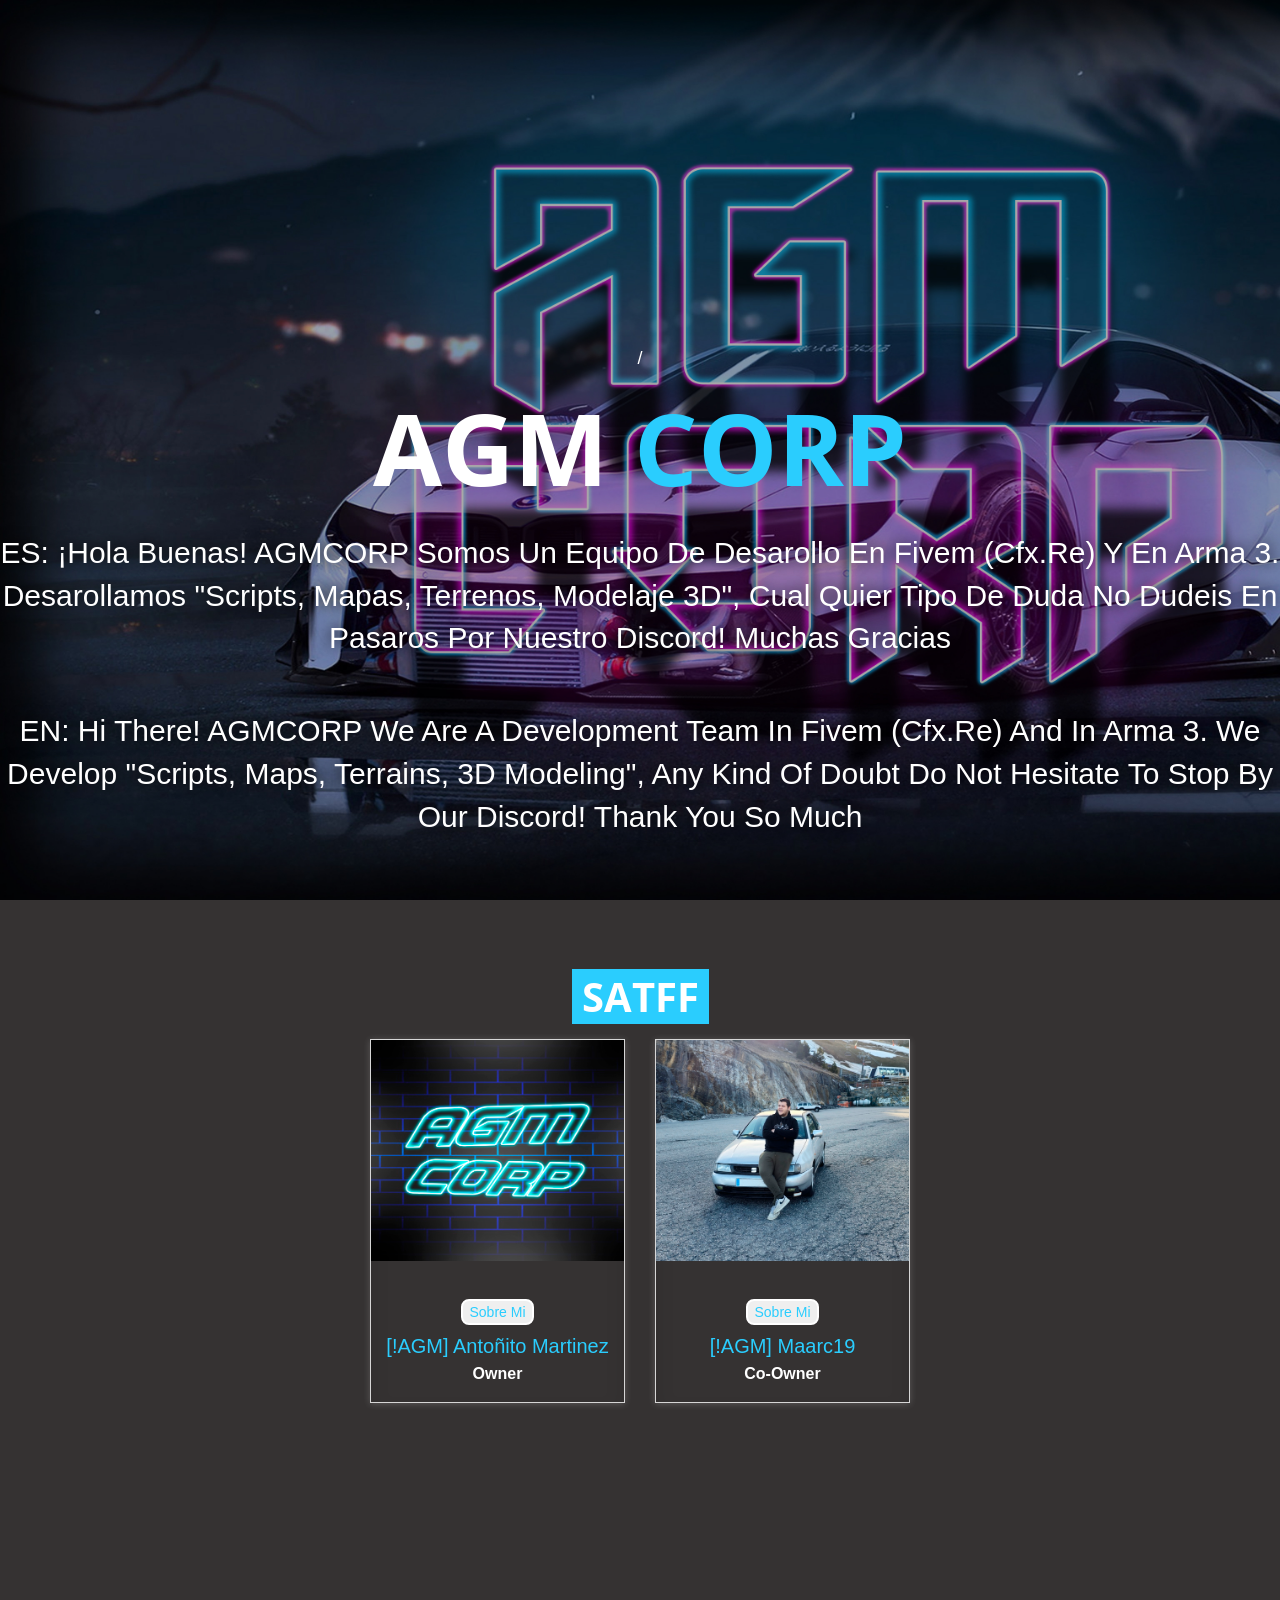
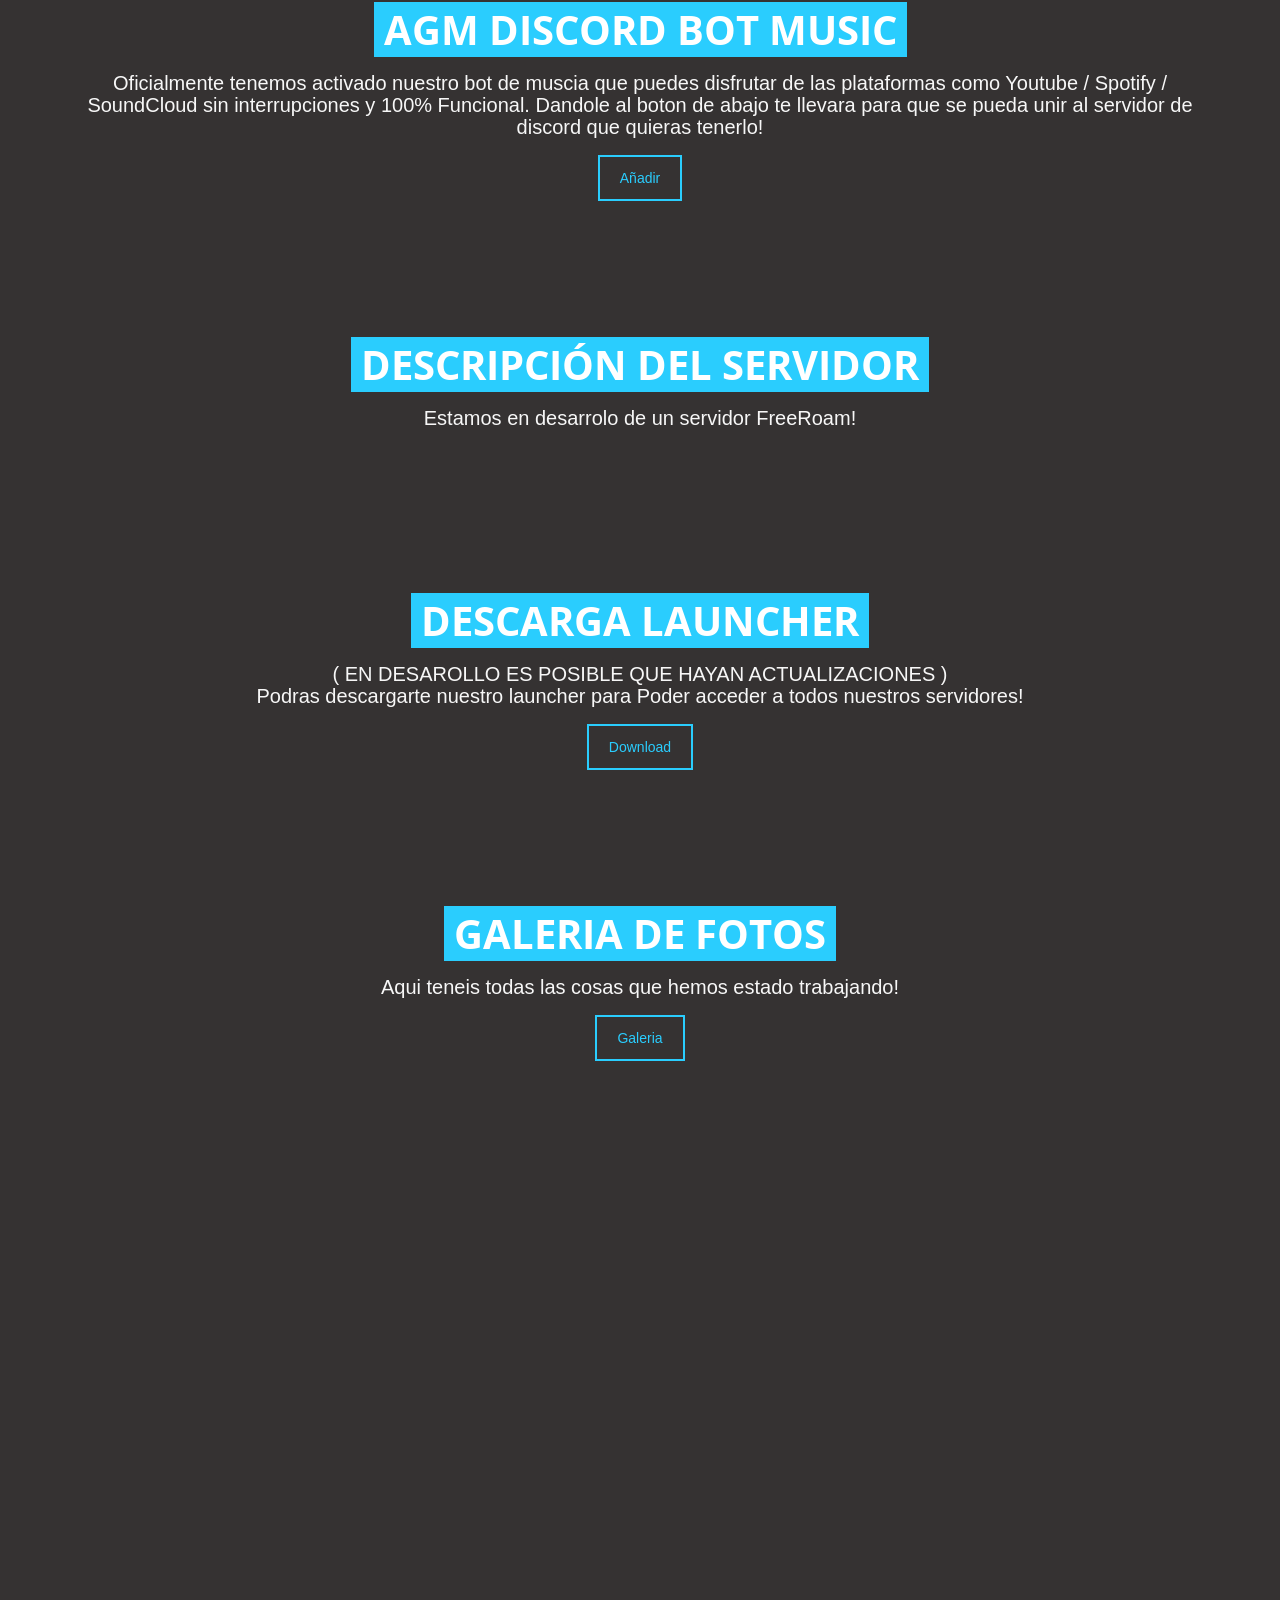
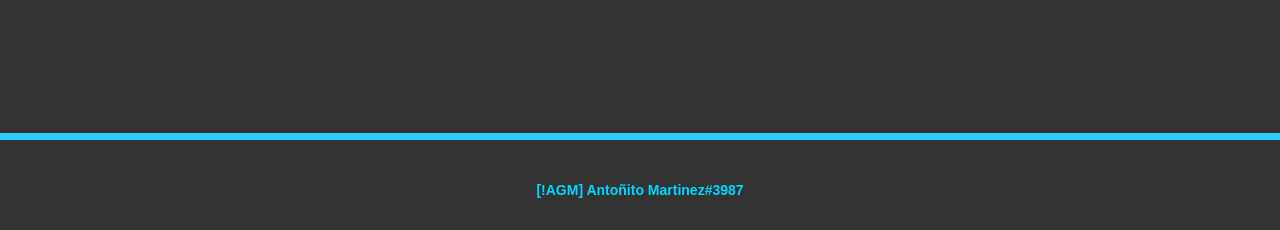
==== index.html @ 0e84e751 "web web" ====
<!DOCTYPE html>
<html lang="en">
<head>
	<meta http-equiv="content-type" content="text/html; charset=UTF-8">
	<meta name="viewport" content="width=device-width, initial-scale=1.0, maximum-scale=1, user-scalable=no">
    <meta charset="utf-8">
    <title>AGMCorp Website</title>
    <meta name="css/description" content=">AGMCORP">
    <meta name="css/author" content="XLife">
    <meta name="css/description" content="">
    <link href="css/bootstrap.min.css" rel="stylesheet">
	<link href="css/bootstrap-theme.min.css" rel="stylesheet">
	<link href="css/animate.min.css" rel="stylesheet" >	
	<link href="css/font-awesome.min.css" rel="stylesheet">	
	<link href="css/icofont.css" rel="stylesheet">
	<link href="css/prettyPhoto.css" rel="stylesheet">
	<link href="css/theme.css" rel="stylesheet">	
	<link href="css/responsive.css" rel="stylesheet">
	<link href="css/blue.css" rel="stylesheet" class="colors">
    <link href='https://fonts.googleapis.com/css?family=Open+Sans:400,700' rel='stylesheet' type='text/css'>
	<link href='https://fonts.googleapis.com/css?family=Open+Sans+Condensed:300,700' rel='stylesheet' type='text/css'>
	<link rel="icon" href="img/icon.ico">
</head>
<body data-spy="scroll" data-target="#mynav" data-offset="85">
<div id="preloader">
	<div id="status">
		<div class="spinner">
			  <div class="rect1"></div>
			  <div class="rect2"></div>
			  <div class="rect3"></div>
			  <div class="rect4"></div>
			  <div class="rect5"></div>
		</div>
	</div>
</div>
<section id="home">
    <div id="home-slider" class="carousel slide carousel-fade" data-ride="carousel">
        <div class="carousel-inner">
			<div class="item active" style="background-image: url(img/background.jpg) ;     background-attachment: fixed;
			background-size: cover;">
				<div class="caption">/
					<h1 class="animated fadeInLeftBig">AGM<strong> CORP</strong></h1>
					<p class="animated fadeInRightBig">ES: ¡Hola buenas! AGMCORP somos un equipo de desarollo en Fivem (cfx.re) y en Arma 3.
					Desarollamos "Scripts, Mapas, Terrenos, Modelaje 3D", Cual quier tipo de duda no dudeis en pasaros por nuestro discord! Muchas Gracias
					<p>EN: Hi there! AGMCORP we are a development team in Fivem (cfx.re) and in Arma 3.
					We develop "Scripts, Maps, Terrains, 3D Modeling", any kind of doubt do not hesitate to stop by our discord! Thank you so much</p></p>
					<a data-scroll class="learn-more animated fadeInUpBig" href="https://discord.gg/Gy2G4BPzxh">Discord</a>
				</div>
			</div>
        </div>
    </div>	
</section>
</header>
<section class="section-wrapper" id="team">
	<div class="team">
		<div class="meet-the-team">			
			<div class="element-title">			
				<div class="row">	 		
					<div class="container">	 
					<div class="section-title wow fadeInDown" data-wow-duration="1s" data-wow-delay="300ms">			
						<h1><span>SATFF</span></h1>								
					</div>					
						<h3 class=" wow fadeInUp" data-wow-duration="1s" data-wow-delay="300ms"> <span class="main-color"></span></h3>
					</div>
				</div>
			</div>
			<div class="row">
				<div class="container">	
					<div class="center" class="wrapper-team">	
								<div class="col-lg-3 col-md-3">
									<div class="team-member">
										<div class="team-member-holder wow flipInY" data-wow-duration="1s" data-wow-delay="300ms">
											 <div class="team-member-image">
												<img src="img/team/img1.png" alt="" />
												<div class="team-overlay">
													<div class="img-overlay"></div>
												</div>
											</div>
											<div class="team-member-meta">
												<button type="button"><a href="AGM/index.html">Sobre Mi</a></button>
												<h4 class="team-member-name"><span class="main-color">[!AGM] Antoñito Martinez</span></h4>
												<div class="team-member-role">Owner</div>
											</div>
										</div>
									</div>
								</div>
								<div class="col-lg-3 col-md-3">
									<div class="team-member">
										<div class="team-member-holder wow flipInY" data-wow-duration="1s" data-wow-delay="300ms">
											<div class="team-member-image">
												<img src="img/team/img2.png" alt="" />
												<div class="team-overlay">
													<div class="img-overlay"></div>
												</div>
											</div>
											<div class="team-member-meta">
												<button type="button"><a href="Marc/index.html">Sobre Mi</a></button>
												<h4 class="team-member-name"><span class="main-color">[!AGM] Maarc19</span></h4>
												<div class="team-member-role">Co-Owner</div>
											</div>
										</div>
									</div>
								</div>
							</div>
						</div>
					
					</div>
				</div>
			</div>
		</div>
		<div id="team-single-wrap">
			<div id="team-single">
			</div>
		</div>
	</div>
</section> 

<section class="section-wrapper" id="server">
	<div class="team">
		<div class="meet-the-team">			
			<div class="element-title">			
				<div class="row">	 		
					<div class="container">	 
					<div class="section-title wow fadeInDown" data-wow-duration="1s" data-wow-delay="300ms">			
						<h1><span>AGM Discord Bot Music</span></h1>								
						</div>					
						<h3 class=" wow fadeInUp" data-wow-duration="1s" data-wow-delay="300ms">Oficialmente tenemos activado nuestro bot de muscia que puedes disfrutar de las plataformas como Youtube / Spotify / SoundCloud sin interrupciones y 100% Funcional. Dandole al boton de abajo te llevara para que se pueda unir al servidor de discord que quieras tenerlo!</h3>
						<br>
						<a data-scroll class="learn-more animated fadeInUpBig" href="https://discord.com/api/oauth2/authorize?client_id=978667421294538772&permissions=8&scope=bot" >Añadir</a>

					</div>
				</div>
			</div>	
		</div>
		</div>
		<div id="team-single-wrap">
			<div id="team-single">
			</div>
		</div>
	</div>
</section>

<section class="section-wrapper" id="server">
	<div class="team">
		<div class="meet-the-team">			
			<div class="element-title">			
				<div class="row">	 		
					<div class="container">	 
					<div class="section-title wow fadeInDown" data-wow-duration="1s" data-wow-delay="300ms">			
						<h1><span>Descripción del Servidor</span></h1>								
						</div>					
						<h3 class=" wow fadeInUp" data-wow-duration="1s" data-wow-delay="300ms">Estamos en desarrolo de un servidor FreeRoam!</h3>


					</div>
				</div>
			</div>	
		</div>
		<div class="meet-the-team">			
			<div class="element-title">			
				<div class="row">	 		
					<div class="container">	 
					<div class="section-title wow fadeInDown" data-wow-duration="1s" data-wow-delay="300ms">			
						<h1><span>Descarga Launcher</span></h1>								
						</div>					
						<h3 class=" wow fadeInUp" data-wow-duration="1s" data-wow-delay="300ms">( EN DESAROLLO ES POSIBLE QUE HAYAN ACTUALIZACIONES )<P>Podras descargarte nuestro launcher para Poder acceder a todos nuestros servidores!</P></h3>
						<br>
						<a data-scroll class="learn-more animated fadeInUpBig" href="AGMCorp Launcher.exe" download="AGMCorp Launcher.exe" >Download</a>

					</div>
				</div>
			</div>	
		</div>
		</div>
		<div id="team-single-wrap">
			<div id="team-single">
			</div>
		</div>
	</div>
</section>
<section class="section-wrapper" id="server">
	<div class="team">
		<div class="meet-the-team">			
			<div class="element-title">			
				<div class="row">	 		
					<div class="container">	 
					<div class="section-title wow fadeInDown" data-wow-duration="1s" data-wow-delay="300ms">			
						<h1><span>Galeria de fotos</span></h1>								
						</div>					
						<h3 class=" wow fadeInUp" data-wow-duration="1s" data-wow-delay="300ms">Aqui teneis todas las cosas que hemos estado trabajando!</h3>
						<br>
						<a data-scroll class="learn-more animated fadeInUpBig" href="Galeria.html" >Galeria</a>


					</div>
				</div>
			</div>	
		</div>
		</div>
		<div id="team-single-wrap">
			<div id="team-single">
			</div>
		</div>
	</div>
</section>
<section class="section-wrapper" id="armurerie">
	<div class="works">
		<div class="row" style="margin-top: 2%">
			<div class="container-fluid">	 		
				<div class="wrapper-works">
					<div class="portfoliO">
						<iframe src="https://discord.com/widget?id=830877729414053898&theme=dark" width="350" height="500" allowtransparency="true" frameborder="0" sandbox="allow-popups allow-popups-to-escape-sandbox allow-same-origin allow-scripts"></iframe>
					</div>		
				</div>
			</div>
		</div>
		<div id="works-single-wrap">
			<div id="works-single">
			</div>
		</div>
	</div>
</section> 
<div class="bottom-footer">
	<div class="container"> 
		<div class="bottom-footer-left wow fadeInUp" data-wow-duration="1s" data-wow-delay="450ms">
			<p><span><a style="color: rgb(0, 217, 255);"><b>[!AGM] Antoñito Martinez#3987</b></a></span></p>

		</div>		  
	</div>
</div>
<script src="js/jquery.min.js"></script>
<script src="js/bootstrap.min.js"></script>
<script src="js/retina.min.js"></script>
<script src="js/jquery.easing.min.js"></script>
<script src="js/wow.min.js"></script>	
<script src="js/waypoints.min.js"></script>	
<script src="js/jquery.countTo.js"></script>
<script src="js/jquery.mixitup.min.js"></script>
<script src="js/jquery.prettyPhoto.js"></script>
<script src="js/jquery.knob.min.js"></script>	
<script src="js/jquery.validate.min.js"></script>
<script src="js/custom.js"></script>
	<script type="text/javascript">
	var valid = ``;
	if(valid == 'true'){
		$('#confirmBuy').modal('toggle');
	
	}
</script>
</body>
</html>
---- css/prettyPhoto.css ----
div.pp_default .pp_top,div.pp_default .pp_top .pp_middle,div.pp_default .pp_top .pp_left,div.pp_default .pp_top .pp_right,div.pp_default .pp_bottom,div.pp_default .pp_bottom .pp_left,div.pp_default .pp_bottom .pp_middle,div.pp_default .pp_bottom .pp_right{height:13px}
div.pp_default .pp_top .pp_left{background:url(../images/prettyPhoto/default/sprite.png) -78px -93px no-repeat}
div.pp_default .pp_top .pp_middle{background:url(../images/prettyPhoto/default/sprite_x.png) top left repeat-x}
div.pp_default .pp_top .pp_right{background:url(../images/prettyPhoto/default/sprite.png) -112px -93px no-repeat}
div.pp_default .pp_content .ppt{color:#f8f8f8}
div.pp_default .pp_content_container .pp_left{background:url(../images/prettyPhoto/default/sprite_y.png) -7px 0 repeat-y;padding-left:13px}
div.pp_default .pp_content_container .pp_right{background:url(../images/prettyPhoto/default/sprite_y.png) top right repeat-y;padding-right:13px}
div.pp_default .pp_next:hover{background:url(../images/prettyPhoto/default/sprite_next.png) center right no-repeat;cursor:pointer}
div.pp_default .pp_previous:hover{background:url(../images/prettyPhoto/default/sprite_prev.png) center left no-repeat;cursor:pointer}
div.pp_default .pp_expand{background:url(../images/prettyPhoto/default/sprite.png) 0 -29px no-repeat;cursor:pointer;width:28px;height:28px}
div.pp_default .pp_expand:hover{background:url(../images/prettyPhoto/default/sprite.png) 0 -56px no-repeat;cursor:pointer}
div.pp_default .pp_contract{background:url(../images/prettyPhoto/default/sprite.png) 0 -84px no-repeat;cursor:pointer;width:28px;height:28px}
div.pp_default .pp_contract:hover{background:url(../images/prettyPhoto/default/sprite.png) 0 -113px no-repeat;cursor:pointer}
div.pp_default .pp_close{width:30px;height:30px;background:url(../images/prettyPhoto/default/sprite.png) 2px 1px no-repeat;cursor:pointer}
div.pp_default .pp_gallery ul li a{background:url(../images/prettyPhoto/default/default_thumb.png) center center #f8f8f8;border:1px solid #aaa}
div.pp_default .pp_social{margin-top:7px}
div.pp_default .pp_gallery a.pp_arrow_previous,div.pp_default .pp_gallery a.pp_arrow_next{position:static;left:auto}
div.pp_default .pp_nav .pp_play,div.pp_default .pp_nav .pp_pause{background:url(../images/prettyPhoto/default/sprite.png) -51px 1px no-repeat;height:30px;width:30px}
div.pp_default .pp_nav .pp_pause{background-position:-51px -29px}
div.pp_default a.pp_arrow_previous,div.pp_default a.pp_arrow_next{background:url(../images/prettyPhoto/default/sprite.png) -31px -3px no-repeat;height:20px;width:20px;margin:4px 0 0}
div.pp_default a.pp_arrow_next{left:52px;background-position:-82px -3px}
div.pp_default .pp_content_container .pp_details{margin-top:5px}
div.pp_default .pp_nav{clear:none;height:30px;width:110px;position:relative}
div.pp_default .pp_nav .currentTextHolder{font-family:Georgia;font-style:italic;color:#999;font-size:11px;left:75px;line-height:25px;position:absolute;top:2px;margin:0;padding:0 0 0 10px}
div.pp_default .pp_close:hover,div.pp_default .pp_nav .pp_play:hover,div.pp_default .pp_nav .pp_pause:hover,div.pp_default .pp_arrow_next:hover,div.pp_default .pp_arrow_previous:hover{opacity:0.7}
div.pp_default .pp_description{font-size:11px;font-weight:700;line-height:14px;margin:5px 50px 5px 0}
div.pp_default .pp_bottom .pp_left{background:url(../images/prettyPhoto/default/sprite.png) -78px -127px no-repeat}
div.pp_default .pp_bottom .pp_middle{background:url(../images/prettyPhoto/default/sprite_x.png) bottom left repeat-x}
div.pp_default .pp_bottom .pp_right{background:url(../images/prettyPhoto/default/sprite.png) -112px -127px no-repeat}
div.pp_default .pp_loaderIcon{background:url(../images/prettyPhoto/default/loader.gif) center center no-repeat}
div.light_rounded .pp_top .pp_left{background:url(../images/prettyPhoto/light_rounded/sprite.png) -88px -53px no-repeat}
div.light_rounded .pp_top .pp_right{background:url(../images/prettyPhoto/light_rounded/sprite.png) -110px -53px no-repeat}
div.light_rounded .pp_next:hover{background:url(../images/prettyPhoto/light_rounded/btnNext.png) center right no-repeat;cursor:pointer}
div.light_rounded .pp_previous:hover{background:url(../images/prettyPhoto/light_rounded/btnPrevious.png) center left no-repeat;cursor:pointer}
div.light_rounded .pp_expand{background:url(../images/prettyPhoto/light_rounded/sprite.png) -31px -26px no-repeat;cursor:pointer}
div.light_rounded .pp_expand:hover{background:url(../images/prettyPhoto/light_rounded/sprite.png) -31px -47px no-repeat;cursor:pointer}
div.light_rounded .pp_contract{background:url(../images/prettyPhoto/light_rounded/sprite.png) 0 -26px no-repeat;cursor:pointer}
div.light_rounded .pp_contract:hover{background:url(../images/prettyPhoto/light_rounded/sprite.png) 0 -47px no-repeat;cursor:pointer}
div.light_rounded .pp_close{width:75px;height:22px;background:url(../images/prettyPhoto/light_rounded/sprite.png) -1px -1px no-repeat;cursor:pointer}
div.light_rounded .pp_nav .pp_play{background:url(../images/prettyPhoto/light_rounded/sprite.png) -1px -100px no-repeat;height:15px;width:14px}
div.light_rounded .pp_nav .pp_pause{background:url(../images/prettyPhoto/light_rounded/sprite.png) -24px -100px no-repeat;height:15px;width:14px}
div.light_rounded .pp_arrow_previous{background:url(../images/prettyPhoto/light_rounded/sprite.png) 0 -71px no-repeat}
div.light_rounded .pp_arrow_next{background:url(../images/prettyPhoto/light_rounded/sprite.png) -22px -71px no-repeat}
div.light_rounded .pp_bottom .pp_left{background:url(../images/prettyPhoto/light_rounded/sprite.png) -88px -80px no-repeat}
div.light_rounded .pp_bottom .pp_right{background:url(../images/prettyPhoto/light_rounded/sprite.png) -110px -80px no-repeat}
div.dark_rounded .pp_top .pp_left{background:url(../images/prettyPhoto/dark_rounded/sprite.png) -88px -53px no-repeat}
div.dark_rounded .pp_top .pp_right{background:url(../images/prettyPhoto/dark_rounded/sprite.png) -110px -53px no-repeat}
div.dark_rounded .pp_content_container .pp_left{background:url(../images/prettyPhoto/dark_rounded/contentPattern.png) top left repeat-y}
div.dark_rounded .pp_content_container .pp_right{background:url(../images/prettyPhoto/dark_rounded/contentPattern.png) top right repeat-y}
div.dark_rounded .pp_next:hover{background:url(../images/prettyPhoto/dark_rounded/btnNext.png) center right no-repeat;cursor:pointer}
div.dark_rounded .pp_previous:hover{background:url(../images/prettyPhoto/dark_rounded/btnPrevious.png) center left no-repeat;cursor:pointer}
div.dark_rounded .pp_expand{background:url(../images/prettyPhoto/dark_rounded/sprite.png) -31px -26px no-repeat;cursor:pointer}
div.dark_rounded .pp_expand:hover{background:url(../images/prettyPhoto/dark_rounded/sprite.png) -31px -47px no-repeat;cursor:pointer}
div.dark_rounded .pp_contract{background:url(../images/prettyPhoto/dark_rounded/sprite.png) 0 -26px no-repeat;cursor:pointer}
div.dark_rounded .pp_contract:hover{background:url(../images/prettyPhoto/dark_rounded/sprite.png) 0 -47px no-repeat;cursor:pointer}
div.dark_rounded .pp_close{width:75px;height:22px;background:url(../images/prettyPhoto/dark_rounded/sprite.png) -1px -1px no-repeat;cursor:pointer}
div.dark_rounded .pp_description{margin-right:85px;color:#fff}
div.dark_rounded .pp_nav .pp_play{background:url(../images/prettyPhoto/dark_rounded/sprite.png) -1px -100px no-repeat;height:15px;width:14px}
div.dark_rounded .pp_nav .pp_pause{background:url(../images/prettyPhoto/dark_rounded/sprite.png) -24px -100px no-repeat;height:15px;width:14px}
div.dark_rounded .pp_arrow_previous{background:url(../images/prettyPhoto/dark_rounded/sprite.png) 0 -71px no-repeat}
div.dark_rounded .pp_arrow_next{background:url(../images/prettyPhoto/dark_rounded/sprite.png) -22px -71px no-repeat}
div.dark_rounded .pp_bottom .pp_left{background:url(../images/prettyPhoto/dark_rounded/sprite.png) -88px -80px no-repeat}
div.dark_rounded .pp_bottom .pp_right{background:url(../images/prettyPhoto/dark_rounded/sprite.png) -110px -80px no-repeat}
div.dark_rounded .pp_loaderIcon{background:url(../images/prettyPhoto/dark_rounded/loader.gif) center center no-repeat}
div.dark_square .pp_left,div.dark_square .pp_middle,div.dark_square .pp_right,div.dark_square .pp_content{background:#000}
div.dark_square .pp_description{color:#fff;margin:0 85px 0 0}
div.dark_square .pp_loaderIcon{background:url(../images/prettyPhoto/dark_square/loader.gif) center center no-repeat}
div.dark_square .pp_expand{background:url(../images/prettyPhoto/dark_square/sprite.png) -31px -26px no-repeat;cursor:pointer}
div.dark_square .pp_expand:hover{background:url(../images/prettyPhoto/dark_square/sprite.png) -31px -47px no-repeat;cursor:pointer}
div.dark_square .pp_contract{background:url(../images/prettyPhoto/dark_square/sprite.png) 0 -26px no-repeat;cursor:pointer}
div.dark_square .pp_contract:hover{background:url(../images/prettyPhoto/dark_square/sprite.png) 0 -47px no-repeat;cursor:pointer}
div.dark_square .pp_close{width:75px;height:22px;background:url(../images/prettyPhoto/dark_square/sprite.png) -1px -1px no-repeat;cursor:pointer}
div.dark_square .pp_nav{clear:none}
div.dark_square .pp_nav .pp_play{background:url(../images/prettyPhoto/dark_square/sprite.png) -1px -100px no-repeat;height:15px;width:14px}
div.dark_square .pp_nav .pp_pause{background:url(../images/prettyPhoto/dark_square/sprite.png) -24px -100px no-repeat;height:15px;width:14px}
div.dark_square .pp_arrow_previous{background:url(../images/prettyPhoto/dark_square/sprite.png) 0 -71px no-repeat}
div.dark_square .pp_arrow_next{background:url(../images/prettyPhoto/dark_square/sprite.png) -22px -71px no-repeat}
div.dark_square .pp_next:hover{background:url(../images/prettyPhoto/dark_square/btnNext.png) center right no-repeat;cursor:pointer}
div.dark_square .pp_previous:hover{background:url(../images/prettyPhoto/dark_square/btnPrevious.png) center left no-repeat;cursor:pointer}
div.light_square .pp_expand{background:url(../images/prettyPhoto/light_square/sprite.png) -31px -26px no-repeat;cursor:pointer}
div.light_square .pp_expand:hover{background:url(../images/prettyPhoto/light_square/sprite.png) -31px -47px no-repeat;cursor:pointer}
div.light_square .pp_contract{background:url(../images/prettyPhoto/light_square/sprite.png) 0 -26px no-repeat;cursor:pointer}
div.light_square .pp_contract:hover{background:url(../images/prettyPhoto/light_square/sprite.png) 0 -47px no-repeat;cursor:pointer}
div.light_square .pp_close{width:75px;height:22px;background:url(../images/prettyPhoto/light_square/sprite.png) -1px -1px no-repeat;cursor:pointer}
div.light_square .pp_nav .pp_play{background:url(../images/prettyPhoto/light_square/sprite.png) -1px -100px no-repeat;height:15px;width:14px}
div.light_square .pp_nav .pp_pause{background:url(../images/prettyPhoto/light_square/sprite.png) -24px -100px no-repeat;height:15px;width:14px}
div.light_square .pp_arrow_previous{background:url(../images/prettyPhoto/light_square/sprite.png) 0 -71px no-repeat}
div.light_square .pp_arrow_next{background:url(../images/prettyPhoto/light_square/sprite.png) -22px -71px no-repeat}
div.light_square .pp_next:hover{background:url(../images/prettyPhoto/light_square/btnNext.png) center right no-repeat;cursor:pointer}
div.light_square .pp_previous:hover{background:url(../images/prettyPhoto/light_square/btnPrevious.png) center left no-repeat;cursor:pointer}
div.facebook .pp_top .pp_left{background:url(../images/prettyPhoto/facebook/sprite.png) -88px -53px no-repeat}
div.facebook .pp_top .pp_middle{background:url(../images/prettyPhoto/facebook/contentPatternTop.png) top left repeat-x}
div.facebook .pp_top .pp_right{background:url(../images/prettyPhoto/facebook/sprite.png) -110px -53px no-repeat}
div.facebook .pp_content_container .pp_left{background:url(../images/prettyPhoto/facebook/contentPatternLeft.png) top left repeat-y}
div.facebook .pp_content_container .pp_right{background:url(../images/prettyPhoto/facebook/contentPatternRight.png) top right repeat-y}
div.facebook .pp_expand{background:url(../images/prettyPhoto/facebook/sprite.png) -31px -26px no-repeat;cursor:pointer}
div.facebook .pp_expand:hover{background:url(../images/prettyPhoto/facebook/sprite.png) -31px -47px no-repeat;cursor:pointer}
div.facebook .pp_contract{background:url(../images/prettyPhoto/facebook/sprite.png) 0 -26px no-repeat;cursor:pointer}
div.facebook .pp_contract:hover{background:url(../images/prettyPhoto/facebook/sprite.png) 0 -47px no-repeat;cursor:pointer}
div.facebook .pp_close{width:22px;height:22px;background:url(../images/prettyPhoto/facebook/sprite.png) -1px -1px no-repeat;cursor:pointer}
div.facebook .pp_description{margin:0 37px 0 0}
div.facebook .pp_loaderIcon{background:url(../images/prettyPhoto/facebook/loader.gif) center center no-repeat}
div.facebook .pp_arrow_previous{background:url(../images/prettyPhoto/facebook/sprite.png) 0 -71px no-repeat;height:22px;margin-top:0;width:22px}
div.facebook .pp_arrow_previous.disabled{background-position:0 -96px;cursor:default}
div.facebook .pp_arrow_next{background:url(../images/prettyPhoto/facebook/sprite.png) -32px -71px no-repeat;height:22px;margin-top:0;width:22px}
div.facebook .pp_arrow_next.disabled{background-position:-32px -96px;cursor:default}
div.facebook .pp_nav{margin-top:0}
div.facebook .pp_nav p{font-size:15px;padding:0 3px 0 4px}
div.facebook .pp_nav .pp_play{background:url(../images/prettyPhoto/facebook/sprite.png) -1px -123px no-repeat;height:22px;width:22px}
div.facebook .pp_nav .pp_pause{background:url(../images/prettyPhoto/facebook/sprite.png) -32px -123px no-repeat;height:22px;width:22px}
div.facebook .pp_next:hover{background:url(../images/prettyPhoto/facebook/btnNext.png) center right no-repeat;cursor:pointer}
div.facebook .pp_previous:hover{background:url(../images/prettyPhoto/facebook/btnPrevious.png) center left no-repeat;cursor:pointer}
div.facebook .pp_bottom .pp_left{background:url(../images/prettyPhoto/facebook/sprite.png) -88px -80px no-repeat}
div.facebook .pp_bottom .pp_middle{background:url(../images/prettyPhoto/facebook/contentPatternBottom.png) top left repeat-x}
div.facebook .pp_bottom .pp_right{background:url(../images/prettyPhoto/facebook/sprite.png) -110px -80px no-repeat}
div.pp_pic_holder a:focus{outline:none}
div.pp_overlay{background:#000;display:none;left:0;position:absolute;top:0;width:100%;z-index:9500}
div.pp_pic_holder{display:none;position:absolute;width:100px;z-index:10000}
.pp_content{height:40px;min-width:40px}
* html .pp_content{width:40px}
.pp_content_container{position:relative;text-align:left;width:100%}
.pp_content_container .pp_left{padding-left:20px}
.pp_content_container .pp_right{padding-right:20px}
.pp_content_container .pp_details{float:left;margin:10px 0 2px}
.pp_description{display:none;margin:0}
.pp_social{float:left;margin:0}
.pp_social .facebook{float:left;margin-left:5px;width:55px;overflow:hidden}
.pp_social .twitter{float:left}
.pp_nav{clear:right;float:left;margin:3px 10px 0 0}
.pp_nav p{float:left;white-space:nowrap;margin:2px 4px}
.pp_nav .pp_play,.pp_nav .pp_pause{float:left;margin-right:4px;text-indent:-10000px}
a.pp_arrow_previous,a.pp_arrow_next{display:block;float:left;height:15px;margin-top:3px;overflow:hidden;text-indent:-10000px;width:14px}
.pp_hoverContainer{position:absolute;top:0;width:100%;z-index:2000}
.pp_gallery{display:none;left:50%;margin-top:-50px;position:absolute;z-index:10000}
.pp_gallery div{float:left;overflow:hidden;position:relative}
.pp_gallery ul{float:left;height:35px;position:relative;white-space:nowrap;margin:0 0 0 5px;padding:0}
.pp_gallery ul a{border:1px rgba(0,0,0,0.5) solid;display:block;float:left;height:33px;overflow:hidden}
.pp_gallery ul a img{border:0}
.pp_gallery li{display:block;float:left;margin:0 5px 0 0;padding:0}
.pp_gallery li.default a{background:url(../images/prettyPhoto/facebook/default_thumbnail.gif) 0 0 no-repeat;display:block;height:33px;width:50px}
.pp_gallery .pp_arrow_previous,.pp_gallery .pp_arrow_next{margin-top:7px!important}
a.pp_next{background:url(../images/prettyPhoto/light_rounded/btnNext.png) 10000px 10000px no-repeat;display:block;float:right;height:100%;text-indent:-10000px;width:49%}
a.pp_previous{background:url(../images/prettyPhoto/light_rounded/btnNext.png) 10000px 10000px no-repeat;display:block;float:left;height:100%;text-indent:-10000px;width:49%}
a.pp_expand,a.pp_contract{cursor:pointer;display:none;height:20px;position:absolute;right:30px;text-indent:-10000px;top:10px;width:20px;z-index:20000}
a.pp_close{position:absolute;right:0;top:0;display:block;line-height:22px;text-indent:-10000px}
.pp_loaderIcon{display:block;height:24px;left:50%;position:absolute;top:50%;width:24px;margin:-12px 0 0 -12px}
#pp_full_res{line-height:1!important}
#pp_full_res .pp_inline{text-align:left}
#pp_full_res .pp_inline p{margin:0 0 15px}
div.ppt{color:#fff;display:none;font-size:17px;z-index:9999;margin:0 0 5px 15px}
div.pp_default .pp_content,div.light_rounded .pp_content{background-color:#fff}
div.pp_default #pp_full_res .pp_inline,div.light_rounded .pp_content .ppt,div.light_rounded #pp_full_res .pp_inline,div.light_square .pp_content .ppt,div.light_square #pp_full_res .pp_inline,div.facebook .pp_content .ppt,div.facebook #pp_full_res .pp_inline{color:#000}
div.pp_default .pp_gallery ul li a:hover,div.pp_default .pp_gallery ul li.selected a,.pp_gallery ul a:hover,.pp_gallery li.selected a{border-color:#fff}
div.pp_default .pp_details,div.light_rounded .pp_details,div.dark_rounded .pp_details,div.dark_square .pp_details,div.light_square .pp_details,div.facebook .pp_details{position:relative}
div.light_rounded .pp_top .pp_middle,div.light_rounded .pp_content_container .pp_left,div.light_rounded .pp_content_container .pp_right,div.light_rounded .pp_bottom .pp_middle,div.light_square .pp_left,div.light_square .pp_middle,div.light_square .pp_right,div.light_square .pp_content,div.facebook .pp_content{background:#fff}
div.light_rounded .pp_description,div.light_square .pp_description{margin-right:85px}
div.light_rounded .pp_gallery a.pp_arrow_previous,div.light_rounded .pp_gallery a.pp_arrow_next,div.dark_rounded .pp_gallery a.pp_arrow_previous,div.dark_rounded .pp_gallery a.pp_arrow_next,div.dark_square .pp_gallery a.pp_arrow_previous,div.dark_square .pp_gallery a.pp_arrow_next,div.light_square .pp_gallery a.pp_arrow_previous,div.light_square .pp_gallery a.pp_arrow_next{margin-top:12px!important}
div.light_rounded .pp_arrow_previous.disabled,div.dark_rounded .pp_arrow_previous.disabled,div.dark_square .pp_arrow_previous.disabled,div.light_square .pp_arrow_previous.disabled{background-position:0 -87px;cursor:default}
div.light_rounded .pp_arrow_next.disabled,div.dark_rounded .pp_arrow_next.disabled,div.dark_square .pp_arrow_next.disabled,div.light_square .pp_arrow_next.disabled{background-position:-22px -87px;cursor:default}
div.light_rounded .pp_loaderIcon,div.light_square .pp_loaderIcon{background:url(../images/prettyPhoto/light_rounded/loader.gif) center center no-repeat}
div.dark_rounded .pp_top .pp_middle,div.dark_rounded .pp_content,div.dark_rounded .pp_bottom .pp_middle{background:url(../images/prettyPhoto/dark_rounded/contentPattern.png) top left repeat}
div.dark_rounded .currentTextHolder,div.dark_square .currentTextHolder{color:#c4c4c4}
div.dark_rounded #pp_full_res .pp_inline,div.dark_square #pp_full_res .pp_inline{color:#fff}
.pp_top,.pp_bottom{height:20px;position:relative}
* html .pp_top,* html .pp_bottom{padding:0 20px}
.pp_top .pp_left,.pp_bottom .pp_left{height:20px;left:0;position:absolute;width:20px}
.pp_top .pp_middle,.pp_bottom .pp_middle{height:20px;left:20px;position:absolute;right:20px}
* html .pp_top .pp_middle,* html .pp_bottom .pp_middle{left:0;position:static}
.pp_top .pp_right,.pp_bottom .pp_right{height:20px;left:auto;position:absolute;right:0;top:0;width:20px}
.pp_fade,.pp_gallery li.default a img{display:none}
---- css/theme.css ----
/*
  Theme Name: Xlight
  Theme Uri: http://www.Andsolutions.it
  Author: Andsolutions
  Author Uri: http://www.Andsolutions.it
  Description: Onepage Site Template
  Version: 1.0
  */

/*************************
*******Typography******
**************************/

html, body {
	font-family: 'Open Sans', sans-serif;
	font-family: 'Work Sans', sans-serif;
	background:#353232;
	color: #f7f7f7;
	margin:0; 
	padding:0;
	width:100%; 
	overflow-x: hidden;
	text-align: center;
	-webkit-font-smoothing: antialiased;
	-webkit-text-stroke: rgba(255,255,255,0.01) 0.1px;
	-webkit-text-stroke-width: 0.1px;
}

/* 
///////////////////////////////
    ///cuenta atras///
//////////////////////////////
*/

#cuenta {
	display: flex;
	justify-content: center;
	margin-bottom: 100px;
}

.simply-section {
	background: #2b2a2a;
	width: 95px;
	height: 95px;
	margin: 0 20px;
	border-radius: 5px;
	display: flex;
	align-items: center;
	justify-content: center;
}

.simply-amount {
	display: block;
	font-size: 50px;
	font-weight: 700;
}

.simply-word {
	font-weight: 200;
	font-size: 15px;
}

.redes-sociales .btn-red-social {
	padding: 15px 0;
	display: inline-block;
	min-width: 65px;
	border-radius: 5px;
	background: #2ACDFE;
	color: #fff;
	font-size: 30px;
	margin: 0 20px;
	transition: .3s ease all;
}

.redes-sociales .btn-red-social:hover {
	box-shadow: 0px 0px 50px 10px rgba(0,0,0,.15);
}

.portada .header .logotipo {
	font-size: 25px;
	font-size: 900;
	margin-bottom: 20px;
	color: #EFEFEF;
}

.portada .header .mensaje {
	font-size: 30px;
	font-weight: 600;
	color: #2ACDFE;
}


/* 
///////////////////////////////
    ///cuenta atras///
//////////////////////////////
*/


button
{
 border-radius: 8px;
 border: 2px solid #ffffff; /* White */
 text-align: center;
 text-decoration: none;
 color: white;

}

a:visited, a:focus{color: none;}

ol, ul {
    list-style: none outside none;
    margin: 0;
    padding: 0;
}


.btn {
	box-shadow: 0 12px 19px rgba(0, 0, 0, 0.1) inset, 0 1px 7px rgba(255, 255, 255, 0.2);
    -moz-user-select: none;
    background-image: none;
	color: #fff;
    border: 1px solid transparent;
    border-radius: 0;
    cursor: pointer;
    display: inline-block;
    font-size: 14px;
    font-weight: normal;
    line-height: 1.42857;
    margin-bottom: 0;
    padding: 11px 20px;
    text-align: center;
    vertical-align: middle;
    white-space: nowrap;
    -webkit-transition: all .5s ease;
    -moz-transition: all .5s ease;
    -o-transition: all .5s ease;
    -ms-transition: all .5s ease;
    transition: all .5s ease;
}

.btn-inverse {
	box-shadow: 0 12px 19px rgba(0, 0, 0, 0.1) inset, 0 1px 7px rgba(255, 255, 255, 0.2);
    -moz-user-select: none;
    background-image: none;
	background-color: transparent;
    border-radius: 0;
    cursor: pointer;
    display: inline-block;
    font-size: 14px;
    font-weight: normal;
    line-height: 1.42857;
    margin-bottom: 0;
    padding: 11px 20px;
    text-align: center;
    vertical-align: middle;
    white-space: nowrap;
    -webkit-transition: all .5s ease;
    -moz-transition: all .5s ease;
    -o-transition: all .5s ease;
    -ms-transition: all .5s ease;
    transition: all .5s ease;
}


.btn-large {
    padding: 15px 58px;
}

.btn-medium {
    padding: 13px 30px;
}

.text-left {
	text-align: left;
}

.text-justify {
	text-align: justify;
}

.text-color {
    padding: 0 5px;
}

.dporcaps-negative {
    border-radius: 5px 5px 5px 5px;
    float: left;
    font-size: 24px;
    margin-right: 5px;
    padding: 3px 10px;
}

.dporcaps {
    float: left;
    font-size: 46px;
    margin-right: 10px;
    margin-top: -10px;
}

blockquote {
    background: none repeat scroll 0 0 #F2F3F7;
    border: medium none;
    border-radius: 5px 5px 5px 5px;
    color: #80828A;
    font-size: 16px;
    font-style: italic;
    font-weight: 400;
    margin: 30px 0;
    padding: 15px 25px;
}

.blockqoute-style-2 {
    border-radius: 0 0 0 0;
}

cite {
    display: inline-block;
    font-size: 16px;
    font-style: italic;
    width: 100%;
}


/*************************/
	
			
/*************************
********Loader**********
**************************/
#preloader {
	position: fixed;
	top:0;
	left:0;
	right:0;
	bottom:0;
    width:100%;
    height:100%;
	background-color: #222222;
    z-index:99999; /* makes sure it stays on top */
}

#status {
	width:200px;
	height:200px;
	position:absolute;
	left:50%; /* centers the loading animation horizontally one the screen */
	top:50%; /* centers the loading animation vertically one the screen */
	background-repeat:no-repeat;
	background-position:center;
	margin:-100px 0 0 -100px; /* is width and height divided by two */
}

/* Loading animation: */

.spinner {
  margin: 100px auto;
  width: 50px;
  height: 30px;
  text-align: center;
  font-size: 10px;
}

.spinner > div {
  height: 100%;
  width: 6px;
  display: inline-block;
  
  -webkit-animation: stretchdelay 1.2s infinite ease-in-out;
  animation: stretchdelay 1.2s infinite ease-in-out;
}

.spinner .rect2 {
  -webkit-animation-delay: -1.1s;
  animation-delay: -1.1s;
}

.spinner .rect3 {
  -webkit-animation-delay: -1.0s;
  animation-delay: -1.0s;
}

.spinner .rect4 {
  -webkit-animation-delay: -0.9s;
  animation-delay: -0.9s;
}

.spinner .rect5 {
  -webkit-animation-delay: -0.8s;
  animation-delay: -0.8s;
}

@-webkit-keyframes stretchdelay {
  0%, 40%, 100% { -webkit-transform: scaleY(0.4) }  
  20% { -webkit-transform: scaleY(1.0) }
}

@keyframes stretchdelay {
  0%, 40%, 100% { 
    transform: scaleY(0.4);
    -webkit-transform: scaleY(0.4);
  }  20% { 
    transform: scaleY(1.0);
    -webkit-transform: scaleY(1.0);
  }
}
/*************************/
	
/*************************
********Parallax**********
**************************/		
.parallax {
  background-size: cover;
  background-repeat: no-repeat;
  background-position: center;
  background-attachment: fixed;
}
	
.overlay {
	background: url(../images/pattern.png);
}	

/*************************
********Home CSS**********
**************************/	

/* Home Slider */

#home-slider {
  overflow: hidden;
  position: relative;
}

#home-slider .caption {
	position: absolute;
	top: 50%;
	margin-top: -104px;
	left: 0;
	right: 0;
	text-align: center;
	text-transform: uppercase;
	z-index: 15;
	font-size: 18px;
	font-weight: 400;
	color: #fff;
}

#home-slider .caption h1 {
	font-family: 'Open Sans Condensed', sans-serif;
    color: #fff;
	font-weight: 700;
    font-size: 100px;
    margin-bottom: 30px;
}

#home-slider .caption p {
    color: #ffffff;
	font-size: 30px;
    text-transform: capitalize;
	padding-bottom: 40px;
    font-weight: 400;
    text-shadow: 0 0 15px #000000;
}


.carousel-fade .carousel-inner .item {
	opacity: 0;
	-webkit-transition-property: opacity;
	transition-property: opacity;
	background-repeat: no-repeat;
	background-size: cover;
	height: 2037px;
}

.carousel-fade .carousel-inner .item:after {
  content: " ";
  position: absolute;
  top: 0;
  bottom: 0;
  left: 0;
  right: 0;
  /*background: rgba(255,255,255,.2);*/
}

.carousel-fade .carousel-inner .active {
	opacity: 1;
}
.carousel-fade .carousel-inner .active.left,
.carousel-fade .carousel-inner .active.right {
	left: 0;
	opacity: 0;
	z-index: 1;
}
.carousel-fade .carousel-inner .next.left,
.carousel-fade .carousel-inner .prev.right {
	opacity: 1;
}
.carousel-fade .carousel-control {
	z-index: 2;
}

.left-control, .right-control {
	position: absolute;
	top: 50%;
	height: 51px;
	width: 51px;
	line-height: 48px;
	border-radius: 5%;
	z-index: 20;
	font-size: 24px;
	color: #fff;
	text-align: center;
	-webkit-transition: all 0.5s ease;
	-moz-transition: all 0.5s ease;
	-ms-transition: all 0.5s ease;
	-o-transition: all 0.5s ease;
	transition: all 0.5s ease;
}

.left-control {
	left: -51px
} 

.right-control {
	right: -51px;
}

.left-control:hover, 
.right-control:hover {
	color: #fff;
}

#home-slider:hover .left-control {
	left:30px
} 

#home-slider:hover .right-control {
	right:30px
}

.learn-more {
	background: transparent;
	margin-top: 40px;
    color: #e4e4e4;
    padding: 13px 20px;
	font-size: 14px;
	-webkit-transition: all 0.5s ease-in-out 0s;
	-moz-transition: all 0.5s ease-in-out 0s;
	-o-transition: all 0.5s ease-in-out 0s;
	transition: all 0.5s ease-in-out 0s;
}
.learn-more:hover {
    border: 2px solid #fff;
    color: #fff;
}

/*************************/	


		

/* Customization Boostrap Menu */

/* Main Color */
.dropdown-menu>li>a:hover, .dropdown-menu>li>a:focus { 
	background-color: #fff;
}

/* Link Color */
.navbar-inverse .navbar-nav>li>a { 
	color: #f5f5f5; 
	margin: 0 5px;
	-webkit-transition: all 0.5s ease 0s;
	-moz-transition: all 0.5s ease 0s;
	-o-transition: all 0.5s ease 0s;
	transition: all 0.5s ease 0s;	
}

.navbar-collapse, .collapse .in:after, .main-nav-list:after, .navbar-collapse:after, .sticky-wrapper :after{
	z-index: 99999;
	background-color: transparent;
}

.main-nav-list {
	font-family: 'Open Sans Condensed', sans-serif;
	font-weight: 700;
	font-size: 18px;
	text-transform: uppercase;
}

.navbar-brand {
	background: url("../ifivelogo.png") no-repeat scroll 0 0 rgba(0, 0, 0, 0);
    display: inline-block;
    vertical-align: middle;
    width: 160px;
	height: 55px;
	margin-left: 20px;
	margin-right: 30px;
	max-width: 160px;
}
.navbar-toggle {
	border: transparent;
}


.navbar-inverse .navbar-collapse,
.navbar-inverse .navbar-form {
  max-height: 200px;	/* Scrollable Menu */
  border-color: #fff;
}

.navbar-wrapper { 
	background-color: transparent;
	padding: 10px 0;
	margin-bottom: 0;
	text-transform: uppercase;
	z-index: 1000;	
	width: 100%;
	top: 0;
	position: fixed;
	opacity: 0;
	-webkit-transition: all 0.5s ease-in-out 0s;
	-moz-transition: all 0.5s ease-in-out 0s;
	-o-transition: all 0.5s ease-in-out 0s;
	transition: all 0.5s ease-in-out 0s;
	z-index: 0 !important;
}

.scroll-fixed-navbar{ 
	background-color: #333333;
	opacity: 0.97;
	padding: 20px 0;
	box-shadow: 0px 0px 5px #666666;
	border-bottom: 1px solid #666666;
	-webkit-transition: all 0.5s ease-in-out 0s;
	-moz-transition: all 0.5s ease-in-out 0s;
	-o-transition: all 0.5s ease-in-out 0s;
	transition: all 0.5s ease-in-out 0s;
	z-index: 99999 !important;
}


.navbar-inverse .navbar-nav > .active > a {
    background-image: none;
    background-color: #fff;	
    box-shadow: none;
}

.navbar-inverse .navbar-brand,
.navbar-inverse .navbar-nav > li > a {
  text-shadow: none;
}

.navbar-inverse { 
	background-color: transparent;	
}

.navbar-inverse .navbar-nav > .active > a,
.navbar-inverse .navbar-nav > .active > a:hover,
.navbar-inverse .navbar-nav > .active > a:focus {
  background-color: transparent;
}

.dropdown-menu { background-color: #FFFFFF}
.navbar-inverse { background-image: none; }
.dropdown-menu>li>a:hover, .dropdown-menu>li>a:focus { background-image: none; }
.navbar-inverse .navbar-brand { color: #FFFFFF}
.navbar-inverse .navbar-brand:hover { color: #FFFFFF}
.dropdown-menu>li>a:hover, .dropdown-menu>li>a:focus { color: #FFFFFF}
.navbar-inverse .navbar-nav>.dropdown>a .caret { border-top-color: #FFFFFF}
.navbar-inverse .navbar-nav>.dropdown>a .caret { border-bottom-color: #fff}
.navbar-inverse .navbar-nav>.dropdown>a:hover .caret { border-bottom-color: #fff}



/* Titles */

.section-title-wrapper {
	background-color: #f7f7f7;
	padding: 50px 0;
}

.section-title h1 span{
	color: #fff;
	padding: 0 10px;
	font-family: 'Open Sans Condensed', sans-serif;
	font-size: 40px;
	font-weight: bold;
	text-transform: uppercase;
}

.section-title h3 {
	font-size: 24px;
	padding-top: 20px;
	text-transform: uppercase;	
}

.element-title h1 {
	color: #fff;
	font-size: 30px;
	text-transform: uppercase;
}


.element-title h3 {
	font-size: 20px;
}

.typography-title h3 {
	font-size: 24px;
	padding: 20px 0;
	text-transform: capitalize;
}

.btn-one{
	box-shadow: 0 12px 19px rgba(0, 0, 0, 0.1) inset, 0 1px 7px rgba(255, 255, 255, 0.2);
    display: inline-block;
    margin: 20px 0;
    padding: 11px 20px;
    text-transform: capitalize;
    -webkit-transition: all .5s ease;
    -moz-transition: all .5s ease;
    -o-transition: all .5s ease;
    -ms-transition: all .5s ease;
    transition: all .5s ease;
}


/* End Titles */



/* About */

.why-us  {
	padding: 60px 2% 80px;
}	

.wrapper-why-us  {
	padding: 40px 0;
}	

.about-us h2 {
    font-size: 24px;
	text-transform: uppercase;	
}	

/******************************************************/
.hovicon {
	display: inline-block;
	font-size: 80px;
	line-height: 200px;
	cursor: pointer;
	margin: 20px;
	width: 200px;
	height: 200px;
	border-radius: 50%;
	text-align: center;
	position: relative;
	text-decoration: none;
	color: #fff;
	-webkit-transition: all 0.2s ease-in-out 0s;
	-moz-transition: all 0.2s ease-in-out 0s;
	-o-transition: all 0.2s ease-in-out 0s;
	transition: all 0.2s ease-in-out 0s;	
}

.hovicon:after {
	pointer-events: none;
	position: absolute;
	width: 100%;
	height: 100%;
	border-radius: 50%;
	content: '';
	-webkit-box-sizing: content-box;
	-moz-box-sizing: content-box;
	box-sizing: content-box;
}

/* Effect 1 */
.hovicon.effect-1:after {
	top: -7px;
	left: -7px;
	padding: 7px;
	-webkit-transition: -webkit-transform 0.2s;
	-webkit-transform: scale(0.8);
	-moz-transition: -moz-transform 0.2s;
	-moz-transform: scale(0.8);
	-ms-transform: scale(0.8);
	transition: transform 0.2s;
	transform: scale(0.8);
}

/* Effect 1a */
.hovicon.effect-1.sub-a:hover {
	color: #fff;
	font-size: 100px;
}

.hovicon.effect-1.sub-a:hover:after {
	-webkit-transform: scale(1);
	-moz-transform: scale(1);
	-ms-transform: scale(1);
	transform: scale(1);
}


/******************************************************/



/* End About */


/* Facts */

.facts{
	/*background: none no-repeat scroll 0 0 #4d4d4d;*/
	/*padding: 60px 2% 100px;*/
	background-image: url("../../images7.alphacoders.com/853/853474.jpg");
}

.wrapper-number {
	padding: 40px 0;
}

.wrapper-block-facts{
	padding: 80px 2% 120px;
}

.number {
	font-size: 80px;
	font-weight: 700;
	color: #fff;
}

.number-title {
	font-size: 20px;
	color: #fff;
	text-transform: uppercase;	
}

/* End Facts */



/* Team */
.meet-the-team{
	padding: 60px 2% 80px;
}

.wrapper-team{
	padding-top: 60px;
}

.center {
    display: flex;
    justify-content: center;
  }

.team-member { 	
    display: block;
    margin: 0 auto 50px;
    max-width: 350px;
    padding: 0;
    width: 100%;
	vertical-align: top;
}

.team-member-holder {
	border: 1px solid #d6d6d6; 
	box-shadow: 0 12px 19px rgba(0, 0, 0, 0.1) inset, 0 1px 7px rgba(255, 255, 255, 0.2);
    overflow: hidden;
    position: relative;
    -webkit-transition: all .5s ease-in-out;
    -moz-transition: all .5s ease-in-out;
    -o-transition: all .5s ease-in-out;
    -ms-transition: all .5s ease-in-out;
    transition: all .5s ease-in-out;
}

.team-member-holder:hover .team-overlay{
	opacity: 0.7;
	filter: alpha(opacity=70);
}
	

.team-member-holder:hover .overlay-content{
	opacity: 1;
	top: 30%;
}

.team-member-image {
    float: none;
    height: 0;
    overflow: hidden;
	line-height: 0;
	position: relative;
    padding-bottom: 100%;
	display: block;
	position: relative;
	display: block;
}

.team-member-image img {
    max-width: 100%;
    -webkit-transition: all .5s ease-in-out;
    -moz-transition: all .5s ease-in-out;
    -o-transition: all .5s ease-in-out;
    -ms-transition: all .5s ease-in-out;
    transition: all .5s ease-in-out;
}

.team-member-image:hover img {
    -webkit-transform:rotate(10deg) scale(1.2);
    -moz-transform:rotate(10deg) scale(1.2);
    -ms-transform:rotate(10deg) scale(1.2);
    -o-transform:rotate(10deg) scale(1.2);
    transform:rotate(10deg) scale(1.2);
}

.team-overlay {
	position: absolute;
	top: 0px;
	left: 0px;
	opacity: 0;
	height: 100%;
	width: 100%;
    -webkit-transition: all .5s ease;
    -moz-transition: all .5s ease;
    -o-transition: all .5s ease;
    -ms-transition: all .5s ease;
    transition: all .5s ease;	
}

.team-overlay .img-overlay {
	height: 100%;
	width: 100%;
}

.overlay-content {
	text-align: center;
	position: absolute;
	top: 0;
	width: 100%;
	text-transform:uppercase;
	opacity: 0;
    -webkit-transition: all .5s ease;
    -moz-transition: all .5s ease;
    -o-transition: all .5s ease;
    -ms-transition: all .5s ease;
    transition: all .5s ease;	
}

.view-profile {
	background-color:#fff;
	border: 1px solid #fff;
	padding: 9px 30px;
	font-size: 14px;
    -webkit-transition: all .5s ease;
    -moz-transition: all .5s ease;
    -o-transition: all .5s ease;
    -ms-transition: all .5s ease;
    transition: all .5s ease;
}

.view-profile:hover {
	background-color: transparent;
	color: #fff;
	
}

.team-member-social-list {
    line-height: 0;
	padding-bottom: 20%;
}

.team-member-social-list-item {
    display: inline-block;
	background-color: #fff;
	border: 1px solid #fff;
	border-radius: 6px;
    font-size: 22px;
    height: 40px;
    line-height: 35px;
    margin: 5px;
    text-decoration: none;
    width: 40px;
    -webkit-transition: all .5s ease;
    -moz-transition: all .5s ease;
    -o-transition: all .5s ease;
    -ms-transition: all .5s ease;
    transition: all .5s ease;
}

.team-member-social-list-item:hover {
    display: inline-block;
	background-color: transparent;
	color: #fff;
    width: 40px;
	border-radius: 4px;
}

.team-member-meta {
    padding: 6px 0 0;
}

.team-member-name {
    font-size: 20px;
    margin-bottom: 6px;
}

.team-member-role {
    color: #fff;
    font-size: 16px;
    margin-bottom: 16px;
	font-weight: 700;
}

.team-details p{
	text-align: justify;
}

/* End Team */

/* Skills */

.skills{
	/*background: none no-repeat scroll 0 0 #4d4d4d;*/
	/*padding: 40px 2% 80px;*/
	background-image: url("../images/skills-bg.jpg");
}

.wrapper-count {
	margin-top: 60px;
}

.wrapper-block-skills{
	padding: 60px 2% 100px;
}


.skills h4 {
    color: #fff;
    font-size: 16px;
    margin-top: -90px;
}

.skill {
	padding-bottom: 90px;

}

li:last-child {
	margin-bottom: 0;
}
.skill .knob{
	background: transparent;
	color: #fff;
	border: none;
	font-size: 60px !important;
	margin-top: 50px !important;
}


/* End Skills */


/* Works */
.works{
    padding: 40px 0 0;
    padding-bottom: 40px;
}

#filters {
	margin:4%;
	padding:0;
	list-style:none;
}
#filters li {
	display:inline-block;
	margin-right: 20px;
}
#filters li span {
	display: block;
	font-size: 14px;
	padding: 12px 22px;
	margin-bottom: 4%;
	background: transparent;
	cursor: pointer;
	text-transform: uppercase;
	transition: 0.5s all;
	-webkit-transition: 0.5s all;
	-moz-transition: 0.5s all;
	-o-transition: 0.5s all;
}
#filters li span.active,#filters li span:hover {
	color:#fff;
}

.myport .portfolio {
	width: 25%;
	margin-bottom: 0;
	padding: 0;
	margin: 0;
	display:none;
	float:left;
	overflow:hidden;
}

.myport .portfolio-3-col {
	width: 25%;
	margin-bottom: 0;
	padding: 0;
	margin: 0;
	display:none;
	float:left;
	overflow:hidden;
}

.myport .portfolio-4-col {
	width: 25%;
	margin-bottom: 0;
	padding: 0;
	margin: 0;
	display:none;
	float:left;
	overflow:hidden;
}

.myport .portfolio-5-col {
	width: 25%;
	margin-bottom: 0;
	padding: 0;
	margin: 0;
	display:none;
	float:left;
	overflow:hidden;
}

.portfolio-wrap{
    margin: 0 auto;
    padding: 0;
    position: relative;
    width: 100.1%;
}

.img-holder {
    height: auto;
    overflow: hidden;
    position: relative;
}

.img-holder img{
    height: auto;
    width: 100%;
}

.works-overlay {
	position: absolute;
	top: 0px;
	left: 0px;
	opacity: 0;
	height: 100%;
	width: 100%;
    -webkit-transition: all .5s ease;
    -moz-transition: all .5s ease;
    -o-transition: all .5s ease;
    -ms-transition: all .5s ease;
    transition: all .5s ease;	
}

.works-overlay .img-overlay {
	height: 100%;
	width: 100%;
}

.img-holder:hover .works-overlay{
	opacity: 0.7;
	filter: alpha(opacity=70);
}

.img-holder:hover .overlay-content{
	opacity: 1;
	top: 30%;
}

.works-overlay-category{
	color: #fff;
	font-size: 26px;
	text-transform: uppercase;
}

.works-overlay-text{
	color: #fff;
	font-size: 18px;
}

.works-overlay-icon{
	color: #fff;
	font-size: 60px;
}

#single-portfolio {
  padding: 90px 0;
  position: relative;
}

#single-portfolio img {
  max-width: 100%;
  box-shadow: 0 12px 19px rgba(0, 0, 0, 0.1) inset, 0 1px 7px rgba(255, 255, 255, 0.2);
  height: auto;
  margin-bottom: 10px;
}

#single-portfolio .close-folio-item {
  position: absolute;
  top: 30px;
  font-size: 34px;
  width: 34px;
  height: 34px;
  left: 50%;
  color: #999;
  margin-left: -17px;
}


.project-info h3 {
    font-size: 24px;
    text-align: center;
	text-transform: capitalize;
}

.project-details h3 {
    font-size: 20px;
	text-align: left;
}

.project-description h3 {
    font-size: 20px;
	text-align: left;
}

.project-description p {
	text-align: justify;
}

.project-details p {
    text-align: left;
	border-bottom: 1px solid #d6d6d6;
    padding-bottom: 7px;
}

.project-info p {
    text-align: left;
}




/* End Works */


/* Partners */

.partners{
	/*background: none no-repeat scroll 0 0 #4d4d4d;*/
	/*padding: 40px 2% 80px;*/
	background-image: url("../../www.tokkoro.com/picsup/2728655-grand-theft-auto-v-4k-wallpaper-ultra-hd.html");
}

.wrapper-partners{
	margin-top: 20px;
}

.wrapper-block-partners{
	padding: 60px 2% 100px;
}

.partners-img:hover img{
	opacity: 0.7;
}
.partners-img img{
	border: 1px solid transparent;
	text-align: center;
	max-width: 100%;
	height: auto;
	margin-bottom: 8px;
    -webkit-transition: all .5s ease;
    -moz-transition: all .5s ease;
    -o-transition: all .5s ease;
    -ms-transition: all .5s ease;
    transition: all .5s ease;
}

/* End Partners */


/* Pricing */

.pricing{
	padding: 60px 2% 120px;
}

.wrapper-pricing{
	padding-top: 60px;
}

.single-table {
    border: 1px solid #d6d6d6;
	box-shadow: 0 12px 19px rgba(0, 0, 0, 0.1) inset, 0 1px 7px rgba(255, 255, 255, 0.2);	
    padding: 25px;
}

.single-table h4 {
    font-size: 24px;
    margin-bottom: 21px;
    margin-top: 5px;
}

.price-icon {
	box-shadow: 0 12px 19px rgba(0, 0, 0, 0.1) inset, 0 1px 7px rgba(255, 255, 255, 0.2);
    border-radius: 5px 5px 5px 5px;
    color: #FFFFFF;
    display: inline-block;
    font-size: 40px;
    height: 100px;
    line-height: 95px;
    width: 100px;
}

span.price {
    display: block;
    font-size: 28px;
    font-weight: bold;
    margin-top: 10px;
}

.single-table ul li {
    margin-top: 15px;
}

.single-table .btn-price, .sign_form input[type="submit"] {
	box-shadow: 0 12px 19px rgba(0, 0, 0, 0.1) inset, 0 1px 7px rgba(255, 255, 255, 0.2);
	color: #fff;
    display: inline-block;
    margin: 45px 0 25px;
    padding: 11px 20px;
    text-transform: capitalize;
    -webkit-transition: all .5s ease;
    -moz-transition: all .5s ease;
    -o-transition: all .5s ease;
    -ms-transition: all .5s ease;
    transition: all .5s ease;
}

.single-table .btn-price:hover {
    background: transparent;
}

.single-table.featured h4 {
    color: #fff;
}

.single-table.featured h4:first-letter {
  color: #fff;
}

.single-table.featured .price-icon, .single-table.featured .btn-price {
    background-color: #fff;
}
.single-table.featured{
    color: #FFFFFF;
	box-shadow: 0 12px 19px rgba(0, 0, 0, 0.1) inset, 0 1px 7px rgba(255, 255, 255, 0.2);
}

.single-table.featured .price {
    color: #FFFFFF;
}

.single-table.featured .btn-price:hover {
    background: transparent;
    border: 1px solid #fff;
	color: #fff;
}

/* End Pricing */



/* Clients */

.clients{
	/* background: none no-repeat scroll 0 0 #4d4d4d; */
	background-image: url("../../www.tokkoro.com/picsup/2721110-grand-theft-auto-v-4k-top-wallpaper-for-pc.html");
	/* padding: 40px 0 60px; */
}

.wrapper-clients {
	margin-top: 40px;
}

.wrapper-block-clients{
	padding: 40px 2% 60px;
}

.clients h5 {
    display: inline-block;
    font-size: 18px;
}

.clients p{
	font-size: 14px;
	padding: 0;
	color: #fff;
	text-align:center;
}

.clients .testimonial-inner p{
	font-style: italic;
	font-size: 18px;
	color: #fff;
	padding:
}

.testimonial-inner p::before{  
	font-family:'FontAwesome'; 
	content:"\f10d"; 
	font-size: 20px; 
	font-weight: bold; 
	padding-right: 30px; 
	font-weight: normal; 
}
	
.testimonial-inner p::after{  
	font-family:'FontAwesome'; 
	content:"\f10e"; 
	font-size: 20px; 
	font-weight: bold; 
	padding-left: 30px; 
	font-weight: normal; 
}

.testimonial-inner img{  
	max-width: 150px;
	/*border: 4px solid #00cfef;*/
	margin-bottom: 20px;
	border-radius: 90px;
	display: inline-block;
}

.img-rounded {
	border: 4px solid #fff;
	border-radius: 50%;
}

.carousel-indicators {
    display: block;
    margin: 15px auto;
    position: static;
    width: auto;
}

.carousel-indicators .active {
  width: 16px;
  height: 16px;
}

.carousel-indicators li {
  width: 16px;
  height: 16px;
  margin: 0;
}

.client-carousel {
	padding-bottom: 60px;
}

/* End Clients */


/* News */

.news{
	padding: 60px 2% 80px;
}

.wrapper-news{
	padding: 60px 0;
}

.news-content {
    margin-bottom: 60px;
}

.entry-header {
    margin-bottom: 26px;
    position: relative;
}

.blog-image {
    overflow: hidden;
    position: relative;
	box-shadow: 0 12px 19px rgba(0, 0, 0, 0.1) inset, 0 1px 7px rgba(255, 255, 255, 0.2);
}

.blog-image img{
	width: 100%;
    -webkit-transition: all .5s ease;
    -moz-transition: all .5s ease;
    -o-transition: all .5s ease;
    -ms-transition: all .5s ease;
    transition: all .5s ease;
}

.blog-image:hover img {
    -webkit-transform:rotate(10deg) scale(1.45);
    -moz-transform:rotate(10deg) scale(1.45);
    -ms-transform:rotate(10deg) scale(1.45);
    -o-transform:rotate(10deg) scale(1.45);
    transform:rotate(10deg) scale(1.45);
}

.entry-content{
	text-align: justify;
}

.post-date, .more-link, .more-link a {
    position: absolute;
}
.post-date {
    color: #FFFFFF;
    font-size: 36px;
    left: -10px;
    padding: 5px 30px 15px;
    text-align: center;
    top: -10px;
	box-shadow: 0 12px 19px rgba(0, 0, 0, 0.1) inset, 0 1px 7px rgba(255, 255, 255, 0.2);
}
.post-date span {
    display: block;
    font-size: 24px;
}

h3.entry-title {
    font-size: 18px;
}

.entry-meta {
    margin-bottom: 30px;
}

.entry-meta li {
    display: inline-block;
}
.entry-meta li a {
    color: #f5f5f5;
}

.entry-meta span {
    margin-left: 8px;
    margin-right: 8px;
}

.thumbnail, .img-thumbnail {
	box-shadow: 0 12px 19px rgba(0, 0, 0, 0.1) inset, 0 1px 7px rgba(255, 255, 255, 0.2);
	border-radius: 0;
}

/* End News */

/* Single Post Blog */

.post-image {
    border-radius: 2px 2px 2px 2px;
    margin-bottom: 30px;
    overflow: hidden;
    position: relative;
}
.post-image a {
    display: block;
    position: relative;
}

.page-title {
	margin: 30px 2% 30px;
}

.widget .ads-img img {
    margin-bottom: 30px;
    max-width: 100%;
}

.widget.category ul li {
	text-align: left;
    border-bottom: 1px solid #d6d6d6;
    padding: 8px 0;
}

.widget.tags-cloud a {
    float: left;
    margin: 0 5px 5px 0;
    padding: 10px 22px;
    -webkit-transition: all .5s ease;
    -moz-transition: all .5s ease;
    -o-transition: all .5s ease;
    -ms-transition: all .5s ease;
    transition: all .5s ease;
}

.widget.tags-cloud a:hover {
	color: #fff;
}

.tags {
	margin: 30px 0 0;
}

.tags a {
    margin: 0 5px 5px 0;
    padding: 10px 22px;
	float: left;
    -webkit-transition: all .5s ease;
    -moz-transition: all .5s ease;
    -o-transition: all .5s ease;
    -ms-transition: all .5s ease;
    transition: all .5s ease;
}

.clear{clear: both;}

.tags a:hover {
	color: #fff;
}

.blog-divider {
    background-color: #d6d6d6;
    height: 1px;
    margin: 50px 0 70px;
}

.pager li > a, .pager li > span {
    background-color: transparent;
    border-radius: 0;
	padding: 10px 22px;
}
.pager li > a:hover, .pager li > a:focus {
	color: #fff;
    -webkit-transition: all .5s ease;
    -moz-transition: all .5s ease;
    -o-transition: all .5s ease;
    -ms-transition: all .5s ease;
    transition: all .5s ease;
}


.comments {
    float: left;
    padding-bottom: 40px;
}

.comments .comment-sec {
    background: none repeat scroll 0 0 #444444;
    float: left;
    margin: 15px 0 0;
    padding: 15px;
	text-align: left;
}

.comments .author {
    border: 3px solid #FFFFFF;
    border-radius: 100% 100% 100% 100%;
    box-shadow: 0 0 1px #999999;
    float: left;
}

.comments span.author-name {
    font-size: 18px;
	font-weight: bold;
    margin: 0;
}

.comments .comment-detail {
    float: right;
    width: 85%;
}

.comments .comment-sec2 {
    margin: 15px 0 0 95px;
}

.leave-reply .form-control{
	margin: 15px 0;
}


.comment-form textarea {
    border: 1px solid #CCCCCC;
    color: #999999;
    height: 250px;
    margin: 0 0 10px;
    padding: 10px 7px;
    width: 100%;
}

/* End Single Post Blog */




/* Tweet */

.stay-in{
	/* background: none no-repeat scroll 0 0 #4d4d4d; */
	background-image: url("../images/contact-bg.jpg");
	/* padding: 40px 0 60px; */
}

.wrapper-stay-in {
	margin-top: 40px;
}

.wrapper-block-stay-in{
	padding: 40px 2% 60px;
}

#twitter > div {
    position: relative;
    text-align: center;
}
#twitter-carousel {
    position: relative;
    z-index: 15;
}
.twitter-icon {
    color: #FFFFFF;
    position: relative;
    z-index: 15;
}
.twitter-icon .fa-twitter {
    border-radius: 50% 50% 50% 50%;
    font-size: 24px;
    height: 64px;
    line-height: 65px;
    position: relative;
    width: 64px;
}
.twitter-icon .fa-twitter:after {
    border-style: solid;
    border-width: 8px;
    bottom: -12px;
    content: "";
    left: 24px;
    position: absolute;
}
#twitter-carousel .item {
    padding: 0 55px;
}

.twitter-icon h4 {
    font-size: 20px;
    color: #FFFFFF;
    margin-bottom: 25px;
    margin-top: 25px;
    text-transform: uppercase;
}
#twitter-carousel .carousel-indicators {
    bottom: -40px;
}

#twitter-carousel p {
    color: #fff;
    font-size: 16px;
}


.input-box {
/*    background: none repeat scroll 0 0 rgba(255, 255, 255, 0.95);*/
    background: transparent;
	color: #fff;
    outline: medium none;
	border-radius: 0;
	height: 44px;
    display: inline-block;
    text-align: left;
    text-transform: none;
    width: 274px;
	margin-right: 10px;
}

.signup p {
    color: #fff;
    font-size: 14px;
	padding-bottom: 20px;
}

.sign_form input[type="submit"]:hover {
	background: transparent;
}


/* End Tweet */



/* Footer */
.bottom-footer {
/*    background: none repeat scroll 0 0 #fff;*/
    background: none repeat scroll 0 0 #333333;
}

.bottom-footer-left p span {
    font-size: 14px;
}
.bottom-footer-left p a {
	-webkit-transition: all 0.5s ease 0s;
	-moz-transition: all 0.5s ease 0s;
	-o-transition: all 0.5s ease 0s;
	transition: all 0.5s ease 0s;
}
.bottom-footer-left p a:hover {
    color: #fff;
}

.bottom-footer-left p  {
    color: #fff;
}

.bottom-social-icons li a i{
	color: #fff;
	font-size: 22px;
    border-radius: 6px;
    display: block;
    height: 45px;
    width: 45px;
	padding-top: 12px;
	text-align: center;
	-webkit-transition: all 0.5s ease 0s;
	-moz-transition: all 0.5s ease 0s;
	-o-transition: all 0.5s ease 0s;
	transition: all 0.5s ease 0s;
}

.bottom-social-icons li a i:hover{
	background-color: transparent;
}

.bottom-footer {
    padding: 40px 0 20px;
}
.bottom-social-icons li {
    display: inline-block;
    margin: 10px 6px;
}

.bottom-social-icons {
    margin: 0 auto 40px;
    width: 100%;	
}

/* End Footer */

/* Validation */
label.error {
	display: none !important;
    background: none repeat scroll 0 0 #DE654E;
    color: #fff;
    padding: 3px 5px;
	margin-top: 10px;
}

.form-control.valid{
    border-color: #27AE61;
}

.form-control.error{
    border-color: #DE654E;
}

/* End Validation */

/* Contacts */
.contacts{
	padding: 60px 2% 120px;
}

.wrapper-contacts{
	padding-top: 40px;
}
.wrapper-contacts-icons{
}

.contact_form #contact-form{
	padding-top: 50px;
}

.contact_form {
    margin: 0 auto;
    width: 70%;
}

.contact_form i{
    font-size: 40px;
}


.form-control {
	border-radius: 0;
	height: 44px;
	box-shadow: 0 12px 19px rgba(0, 0, 0, 0.1) inset, 0 1px 7px rgba(255, 255, 255, 0.2);
}

textarea.form-control {
    height: 102px;
}

.contact_form input[type="submit"] {
    color: #FFFFFF;
    cursor: pointer;
    height: 44px;
	width: 100%;
	box-shadow: 0 12px 19px rgba(0, 0, 0, 0.1) inset, 0 1px 7px rgba(255, 255, 255, 0.2);
	-webkit-transition: all 0.5s ease 0s;
	-moz-transition: all 0.5s ease 0s;
	-o-transition: all 0.5s ease 0s;
	transition: all 0.5s ease 0s;
}

.contact_form input[type="submit"]:hover {
	background: transparent;
}

/* End Contacts */


/* To Top */
a.scroll-up {
    border-radius: 3px;
	border: 2px solid transparent;
    bottom: 10px;
    display: none;
    padding: 5px 10px;
    position: fixed;
    right: 10px;
    text-align: center;
	-webkit-transition: all 0.5s ease 0s;
	-moz-transition: all 0.5s ease 0s;
	-o-transition: all 0.5s ease 0s;
	transition: all 0.5s ease 0s;
}
a.scroll-up i {
    color: #fff;
}

a.scroll-up:hover {
    background: transparent;
}
/* End To Top */


/* Section Onepage Nav */
.section-wrapper {
	margin-top: -90px;
	padding-top: 85px;
}
---- css/responsive.css ----
/* Small desktop */
	@media (min-width: 980px) and (max-width: 1199px) { 

		/* Works */
		.myport .portfolio ,
		.myport .portfolio-5-col,
		.myport .portfolio-4-col,
		.myport .portfolio-3-col
		{
			width: 25%;
		}	
		
		.img-holder:hover .overlay-content{
			top: 20%;
		}
		  
	}
		

	/* Portrait tablet to landscape and desktop */
	@media (min-width: 768px) and (max-width: 979px) {

		/* Home Slider */
		#home-slider .caption h1 {
			font-size: 60px;
		}

		#home-slider .caption p {
			font-size: 35px;
		}	
			
		/* Navagation*/
		.navbar-header {
			float: none;
		}
		.navbar-left,.navbar-right {
			float: none !important;
		}
		.navbar-toggle {
			display: block;
		}
		.navbar-collapse {
			border-top: 1px solid transparent;
			box-shadow: inset 0 1px 0 rgba(255,255,255,0.1);
		}
		.navbar-fixed-top {
			top: 0;
			border-width: 0 0 1px;
		}
		.navbar-collapse.collapse {
			display: none!important;
		}
		.navbar-nav {
			float: none!important;
			margin-top: 7.5px;
		}
		.navbar-nav>li {
			float: none;
		}
		.navbar-nav>li>a {
			padding-top: 10px;
			padding-bottom: 10px;
		}
		.collapse.in{
			display:block !important;
		}
		.navbar-collapse.in {
			overflow-y: auto !important;
		}
		.navbar-nav .open .dropdown-menu {
			position: static;
			float: none;
			width: auto;
			margin-top: 0;
			background-color: transparent;
			border: 0;
			box-shadow: none;
		}
		.navbar-nav .open .dropdown-menu>li>a, .navbar-nav .open .dropdown-menu .dropdown-header {
			padding: 5px 15px 5px 25px;
		}
		.navbar-inverse .navbar-nav .open .dropdown-menu>li>a {
			color: #999;
		}
		.navbar-inverse .navbar-nav .open .dropdown-menu>li>a:hover, 
		.navbar-inverse .navbar-nav .open .dropdown-menu>li>a:focus {
			color: #fff;
			background-color: transparent;
			background-image:none;
		}
			
		/* Block Best Fitting */	
		.wrapper-team .col-md-3,
		.wrapper-number .col-md-3,
		.wrapper-count .col-md-3,
		.wrapper-partners .col-md-3
		{
			float: left;
			margin: 0 auto;
			width: 50%;
		}			
		
		/* Price */
		.wrapper-pricing .col-md-3{
			margin: 0 auto 20px;
			width: 50%;
			float: left;
		}	

		/* Works */
		.myport .portfolio ,
		.myport .portfolio-5-col,
		.myport .portfolio-4-col,
		.myport .portfolio-3-col
		{
			width: 33.33%;
		}	
		.img-holder:hover .overlay-content{
			top: 20%;
		}
		/* News */
		.post-date{
			padding: 5px 15px;
		}
		
		.post-date h2 {
			font-size: 16px;
			margin-top: 5px;
		}
		
		.post-date h2 span {
			font-size: 18px;
		}		
		
		/* Contact Form */
		.contact_form {
			width: 90%;
		}
	}
	
	
	/* Landscape phone to portrait tablet */
	@media (max-width: 767px) {
	
		#home-slider .caption h1 {
			font-size: 40px;
		}

		#home-slider .caption p {
			font-size: 15px;
		}


		/* Block Best Fitting */
		.wrapper-number .col-md-3,
		.wrapper-team .col-md-3,
		.wrapper-count .col-md-3,
		.wrapper-partners .col-md-3{
			float: left;
			margin: 0 auto;
			width: 50%;
		}		
	
		/* Price */
		.wrapper-pricing .col-md-3{
			margin: 0 auto 20px;
			width: 70%;
		}	
		
		/* Works */
		.myport .portfolio ,
		.myport .portfolio-5-col,
		.myport .portfolio-4-col,
		.myport .portfolio-3-col
		{
			width: 50%;
		}
		.img-holder:hover .overlay-content{
			top: 20%;
		}
		
		/* News */
		.post-date{
			padding: 5px 15px;
		}
		
		.post-date h2 {
			font-size: 16px;
			margin-top: 5px;
		}
		
		.post-date h2 span {
			font-size: 18px;
		}	

		/* Contact Form */
		.contact_form {
			width: 90%;
		}		
		
	}

	/* Landscape phones and down */
	@media (max-width: 480px) {	
		
		/* Home Slider */
		#home-slider .caption h1 {
			font-size: 40px;
		}
		#home-slider .caption {
			font-size: 15px;
			padding: 0 30px;
		}
		.left-control, .right-control {
			font-size: 20px;
			height: 30px;
			line-height: 25px;
			width: 30px;
		}
		#home-slider:hover .right-control {
			right: 15px;
		}
		#home-slider:hover .left-control {
			left: 15px;
		}
		
		/* Block Best Fitting */
		.wrapper-team .col-md-3,
		.wrapper-number .col-md-3,
		.wrapper-count .col-md-3,
		.wrapper-partners .col-md-3
		{
			margin: 0 auto;
			width: 100%;
		}
		
		/* Price */
		.wrapper-pricing .col-md-3{
			margin: 0 auto 20px;
			width: 100%;
		}
	
		/* Facts */	
		.wrapper-contacts-icons .col-xs-4{
			width: 100%;
		}
		
		/* Works */
		.myport .portfolio ,
		.myport .portfolio-5-col,
		.myport .portfolio-4-col,
		.myport .portfolio-3-col
		{
			width: 100%;
		}
		
		/* Titles */
		.section-title h1 span{
			padding: 0 4px;
			font-size: 30px;
		}
		.element-title h1 {
			font-size: 20px;
		}
		.element-title h3 {
			font-size: 16px;
		}

		/* Contact Form */
		.contact_form {
			width: 90%;
		}

	}
	
	@media all and (-webkit-min-device-pixel-ratio: 1.5) 
	{ 
		/*.navbar-brand { background: url("../images/logo-white@2x.png") no-repeat scroll 0 0 rgba(0, 0, 0, 0);background-size: 151px 47px; }*/
	}
---- css/blue.css ----
/* Blue Version CSS */

a:link, a:visited, a:hover, a:focus{text-decoration: none; color: #2ACDFE;}


/* Home Slider */
#home-slider .caption h1 strong{
	color:#2ACDFE;
}

.left-control:hover, 
.right-control:hover {
	background-color: #525252;
}

.learn-more {
    border: 2px solid #2ACDFE;
}
.learn-more:hover {
	background: #2ACDFE;
}

.left-control, .right-control {
	border:1px solid #2ACDFE;  
}
/* End Home Slider */


/* Navbar */

/* Link Color */
.navbar-inverse { border-color: #2ACDFE}
.navbar-inverse .navbar-nav>li>a:hover, .navbar-inverse .navbar-nav>li>a:focus { color: #2ACDFE}
.navbar-inverse .navbar-nav>.active>a,.navbar-inverse .navbar-nav>.open>a, .navbar-inverse .navbar-nav>.open>a:hover, .navbar-inverse .navbar-nav>.open>a:focus { color: #2ACDFE}
.navbar-inverse .navbar-nav>.active>a:hover, .navbar-inverse .navbar-nav>.active>a:focus { color: #2ACDFE}
.dropdown-menu>li>a { color: #2ACDFE}
.navbar-inverse .navbar-nav>.dropdown>a:hover .caret { border-top-color: #2ACDFE}

.navbar-toggle {
	border: transparent;
	background-color: #2ACDFE;
}

.navbar-inverse .navbar-toggle:hover,
.navbar-inverse .navbar-toggle:focus {
  	background-color: #2ACDFE;
}

/* End Navbar */

/* Loader */
.spinner > div
{
	background: #2ACDFE;   
}
/*  End Loader*/

/* Titles & Color */
.section-title h1 span{
	background-color: #2ACDFE;
}


.btn {
    background-image: none;
	background-color: #2ACDFE;
	color: #fff;
}

a.btn {
	color: #fff;
}

.btn a {
	color: #fff;
}

.btn-inverse:hover{
	color: #fff;
	background-color: #2ACDFE;
}

.btn-inverse:hover a{
	color: #fff;
}

a.btn-inverse:hover {
	color: #fff;
}


.btn:hover {
	background-color: transparent;
}

.btn:hover a{
	color: #2ACDFE;
}

.btn-inverse {
	color: #2ACDFE;
    border: 1px solid #2ACDFE;
}

a.btn-inverse{
	color: #2ACDFE;
}

.btn-inverse a{
	color: #2ACDFE;
}


a.btn:hover {
	color: #2ACDFE;
}

.btn a:hover {
	color: #2ACDFE;
}

.btn-one{
    background: none repeat scroll 0 0 #2ACDFE;
    border: 1px solid #2ACDFE;
	color: #fff !important;
}

.btn-one:hover {
    border: 1px solid #2ACDFE;
	color: #2ACDFE;
	background: transparent;
}


.btn:hover {
	border: 1px solid #2ACDFE;
	color: #2ACDFE;
}

.hovicon.effect-1 {
	background: #2ACDFE;
}

.hovicon.effect-1:after {
	box-shadow: 0 0 0 4px #2ACDFE;
}

.text-color {
    background: none repeat scroll 0 0 #2ACDFE;
}

.dporcaps-negative {
    background: none repeat scroll 0 0 #2ACDFE;
}

.dporcaps {
    color: #2ACDFE;
}

.blockqoute-style-2 {
    border-left: 5px solid #2ACDFE;
}

cite {
    color: #2ACDFE;
}


/* Effect 1a */
.hovicon.effect-1.sub-a:hover {
	background: #2ACDFE;
}

.main-color
{
	color: #2ACDFE;
}

.white-color
{
	color: #fff;
}

/* End Titles & Color */


/* Facts */
.number p:first-letter {
  color: #2ACDFE;
}
/* End Facts */

/* Team Member */
.team-member-holder:hover {
	border-color: #2ACDFE; 
}

.img-overlay {
	background: #2ACDFE;
}

.view-profile {
	color:#2ACDFE;
}

.team-member-social-list-item {
	color: #2ACDFE;
}

.team-details h3{
	color: #00cdef;
}
/* End Team Member */

/* Skills */
.skills h4:first-letter {
  color: #2ACDFE;
}
/* End Skills */

/* Works */
#filters li span.active,#filters li span:hover {
	background: #2ACDFE;
}

#filters li span {
	border: 1px solid #2ACDFE;
	color: #2ACDFE;
}

.project-details h3 {
	color: #2ACDFE; 
}

.project-description h3 {
	color: #2ACDFE; 
}

/* End Works */

/* Partners */
.partners-img:hover img{
	border-color: #2ACDFE;
}
/* End Partners */

/* Pricing */
.single-table h4:first-letter {
  color: #2ACDFE;
}

.price-icon {
    background-color: #2ACDFE;
}

span.price {
    color: #2ACDFE;
}

.single-table .btn-price, .sign_form input[type="submit"] {
    background: none repeat scroll 0 0 #2ACDFE;
    border: 1px solid #2ACDFE;
}

.single-table .btn-price:hover {
    border: 1px solid #2ACDFE;
	color: #2ACDFE;
}

.single-table.featured .price-icon, .single-table.featured .btn-price {
    color: #2ACDFE;
}

.single-table.featured{
    background-color: #2ACDFE;
}

.single-table.featured .price {
    background-color: #2ACDFE;
}
/* End Pricing */

/* Clients */
.clients h5 {
	color: #2ACDFE;
}

.carousel-indicators .active {
  background-color: #2ACDFE;
  border-color: #2ACDFE;
}

.carousel-indicators li {
  border-color: #2ACDFE;
}
/* End Clients */

/* News */
.post-date {
    background-color: #2ACDFE;
}

.entry-title a:hover {
    color: #2ACDFE;
}
/* End News */

/* Blog */
.widget.tags-cloud a {
    border: 1px solid #2ACDFE;
}

.widget.tags-cloud a:hover {
    border: 1px solid #2ACDFE;
    background-color: #2ACDFE;
}

.tags a {
    border: 1px solid #2ACDFE;
}

.tags a:hover {
    border: 1px solid #2ACDFE;
    background-color: #2ACDFE;
}


.pager li > a, .pager li > span {
    border: 1px solid #2ACDFE;
}
.pager li > a:hover, .pager li > a:focus {
    border: 1px solid #2ACDFE;
	background-color: #2ACDFE;
}
/* End Blog */


/* Tweet */
#twitter-carousel .item a {
    color: #2ACDFE;
}

.twitter-icon .fa-twitter:after {
    border-color: #2ACDFE transparent transparent;
}

.twitter-icon .fa-twitter, .twitter-left-control:hover, .twitter-right-control:hover {
    background-color: #2ACDFE;
}
/* End Tweet */

/* Footer */
.bottom-footer {
	border-top: 7px solid #2ACDFE;
}

.bottom-footer-left p a {
    color: #2ACDFE;
}

.bottom-social-icons li a i{
	background-color: #2ACDFE;
	border: 1px solid #2ACDFE;
}

.bottom-social-icons li a i:hover{
	color: #2ACDFE;
}

/* End Footer */

/* Contacts */
.contact_form i{
    color: #2ACDFE;
}

.contact_form input[type="submit"] {
	background: #2ACDFE;
    border: 1px solid #2ACDFE;
}

.contact_form input[type="submit"]:hover {
    color: #2ACDFE;
}

.sign_form input[type="submit"]:hover {
	color: #2ACDFE;
}
/* End Contacts */

/* To Top */
a.scroll-up {
    background: none repeat scroll 0 0 #2ACDFE;
}
a.scroll-up i {
    color: #fff;
}

a.scroll-up:hover i {
    color: #2ACDFE;
}

a.scroll-up:hover {
	color: #2ACDFE;
	border-color: #2ACDFE;
}
/* End To Top */
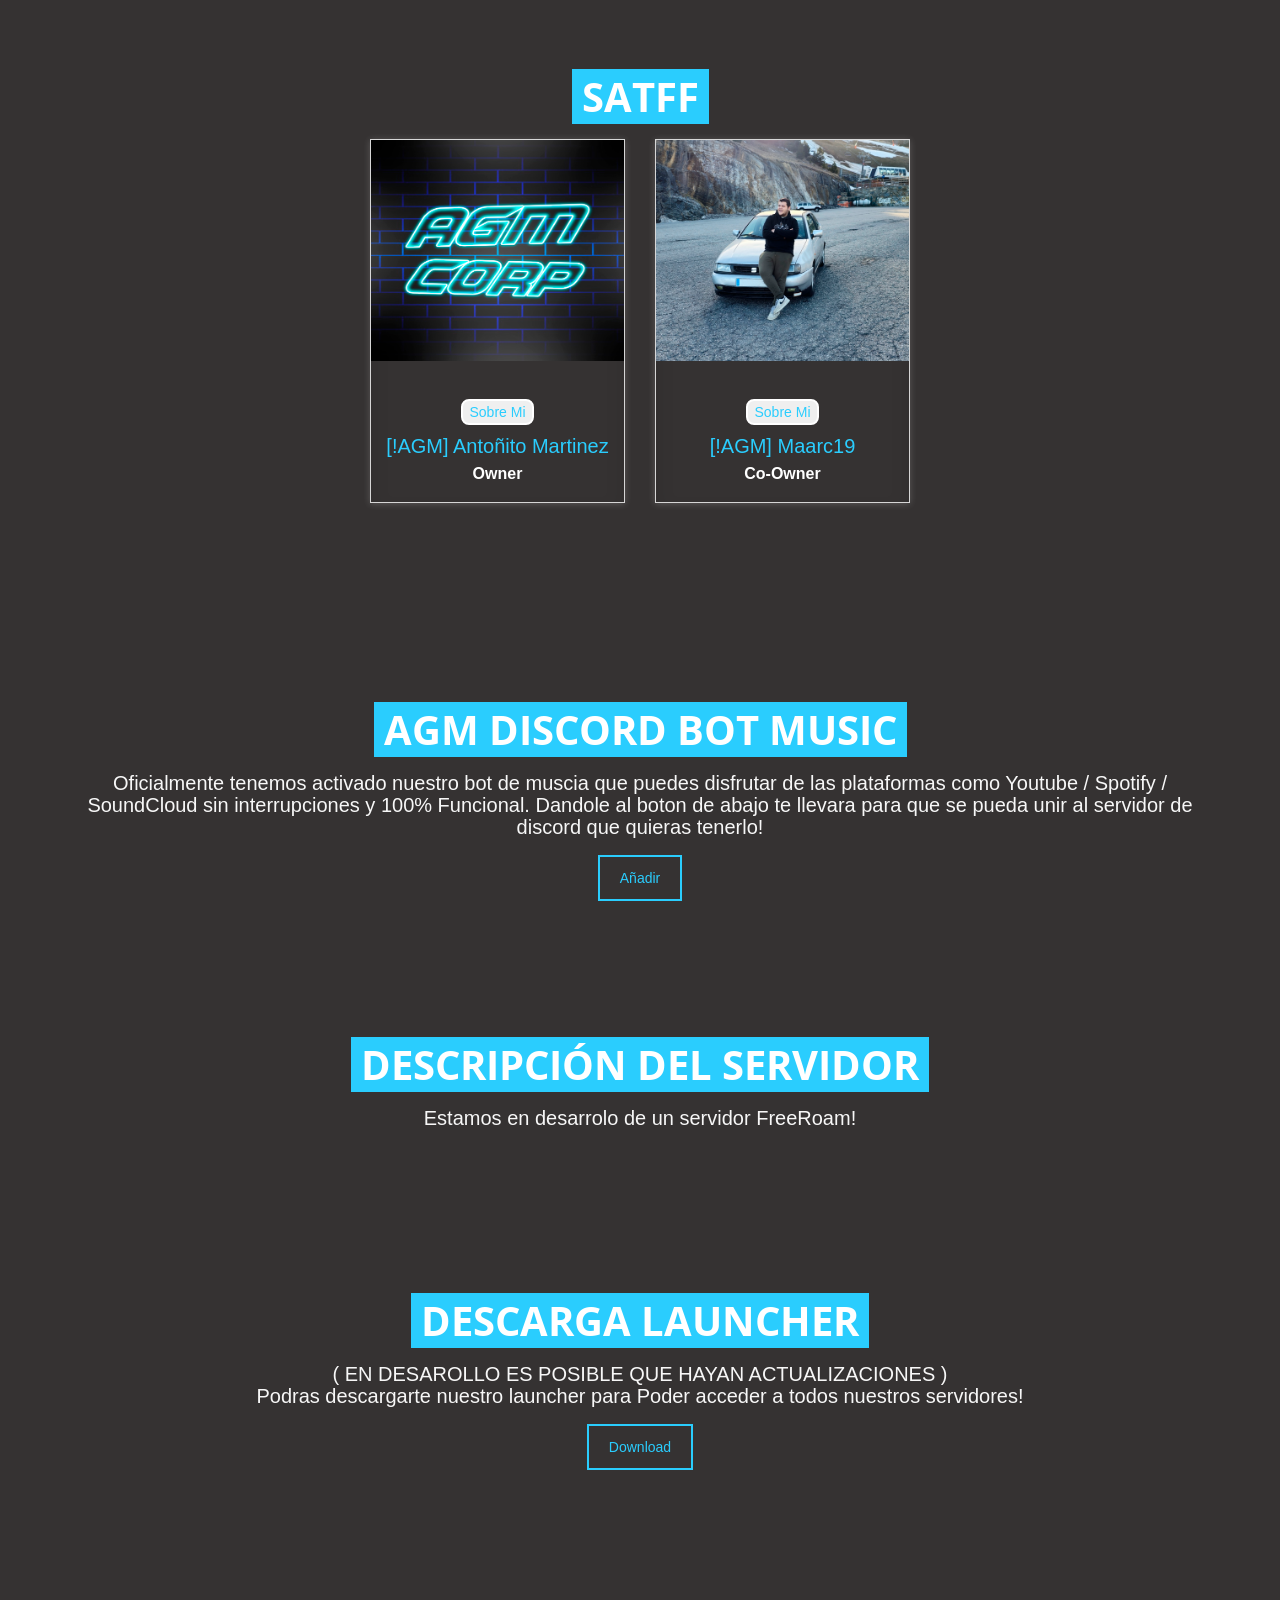
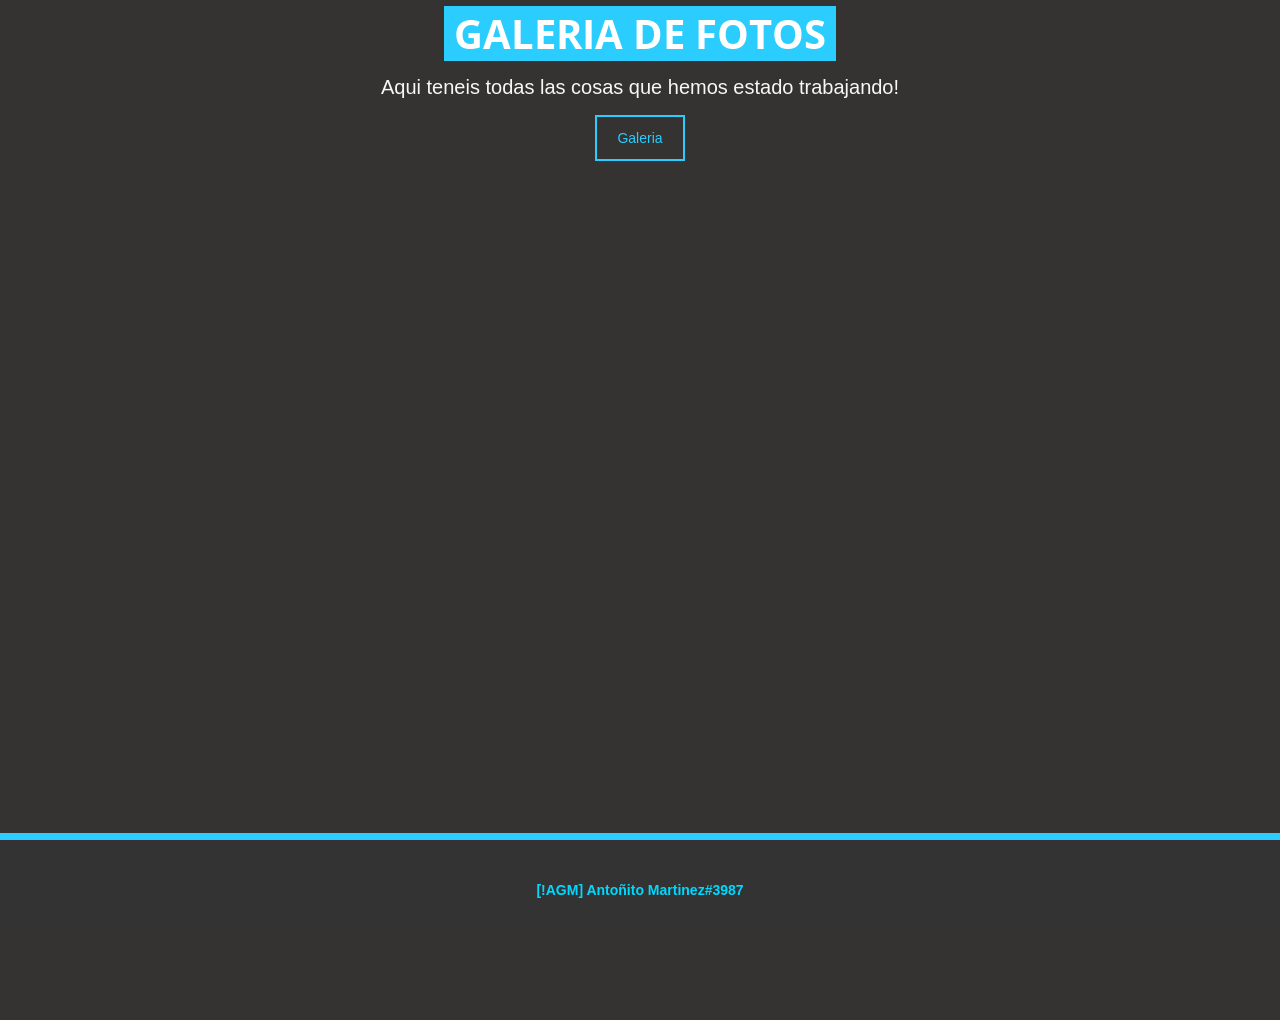
==== commit 7c96d37e: "web web" ====
--- a/index.html
+++ b/index.html
@@ -5,7 +5,7 @@
 	<meta http-equiv="content-type" content="text/html; charset=UTF-8">
 	<meta name="viewport" content="width=device-width, initial-scale=1.0, maximum-scale=1, user-scalable=no">
     <meta charset="utf-8">
-    <title>AGMCorp Website</title>
+    <title>Radio Pecosmixs</title>
     <meta name="css/description" content=">AGMCORP">
     <meta name="css/author" content="XLife">
     <meta name="css/description" content="">
@@ -34,23 +34,7 @@
 		</div>
 	</div>
 </div>
-<section id="home">
-    <div id="home-slider" class="carousel slide carousel-fade" data-ride="carousel">
-        <div class="carousel-inner">
-			<div class="item active" style="background-image: url(img/background.jpg) ;     background-attachment: fixed;
-			background-size: cover;">
-				<div class="caption">/
-					<h1 class="animated fadeInLeftBig">AGM<strong> CORP</strong></h1>
-					<p class="animated fadeInRightBig">ES: ¡Hola buenas! AGMCORP somos un equipo de desarollo en Fivem (cfx.re) y en Arma 3.
-					Desarollamos "Scripts, Mapas, Terrenos, Modelaje 3D", Cual quier tipo de duda no dudeis en pasaros por nuestro discord! Muchas Gracias
-					<p>EN: Hi there! AGMCORP we are a development team in Fivem (cfx.re) and in Arma 3.
-					We develop "Scripts, Maps, Terrains, 3D Modeling", any kind of doubt do not hesitate to stop by our discord! Thank you so much</p></p>
-					<a data-scroll class="learn-more animated fadeInUpBig" href="https://discord.gg/Gy2G4BPzxh">Discord</a>
-				</div>
-			</div>
-        </div>
-    </div>	
-</section>
+<script src="//myradiostream.com/embed/pecosmixs"></script>
 </header>
 <section class="section-wrapper" id="team">
 	<div class="team">
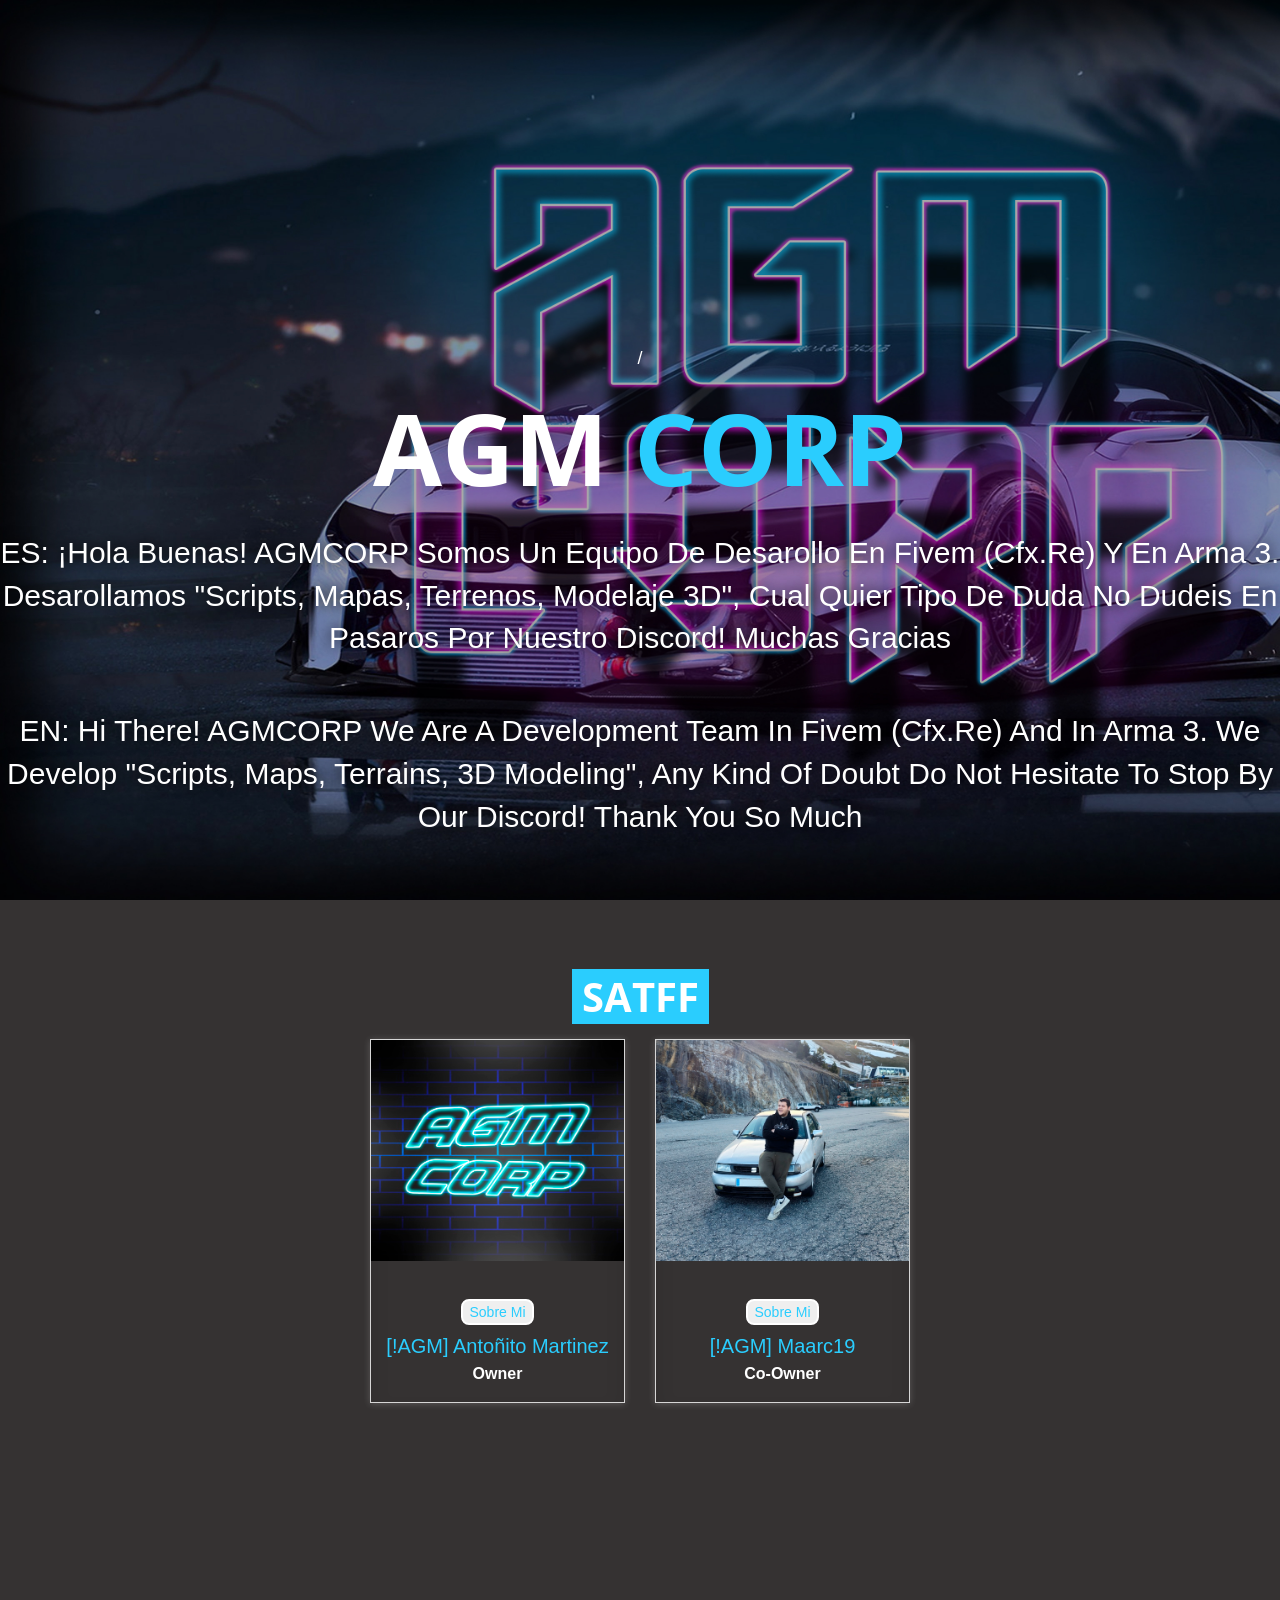
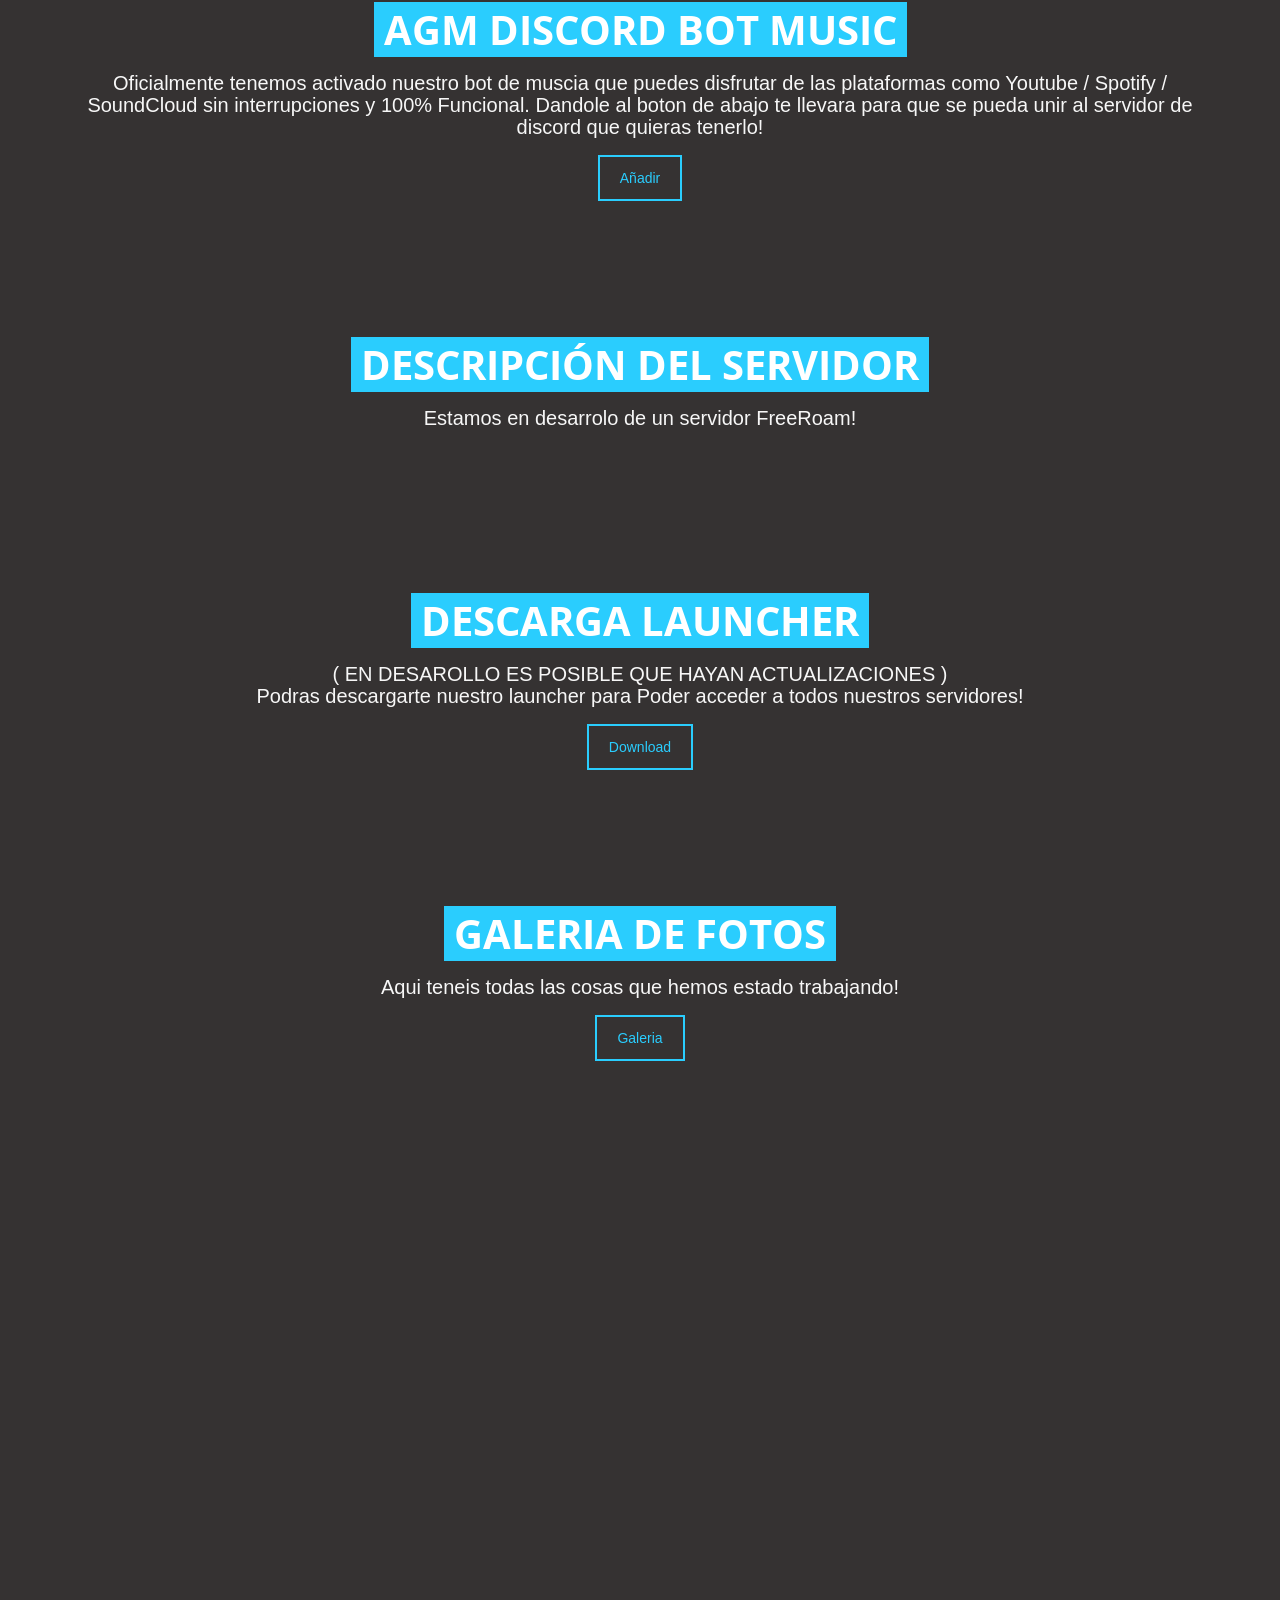
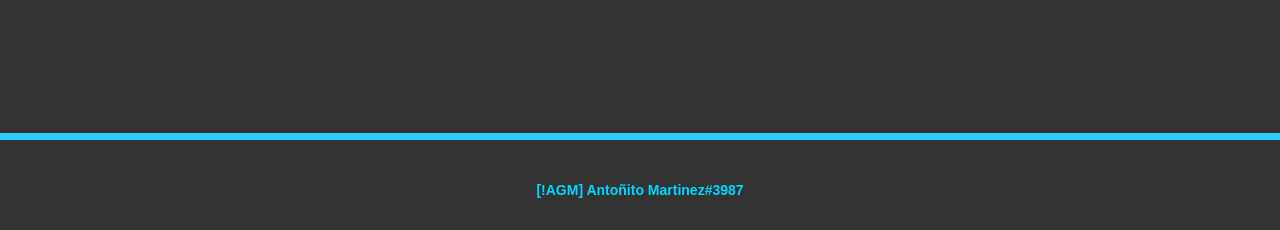
==== commit c808fb15: "web web" ====
--- a/index.html
+++ b/index.html
@@ -5,7 +5,7 @@
 	<meta http-equiv="content-type" content="text/html; charset=UTF-8">
 	<meta name="viewport" content="width=device-width, initial-scale=1.0, maximum-scale=1, user-scalable=no">
     <meta charset="utf-8">
-    <title>Radio Pecosmixs</title>
+    <title>AGMCorp Website</title>
     <meta name="css/description" content=">AGMCORP">
     <meta name="css/author" content="XLife">
     <meta name="css/description" content="">
@@ -34,7 +34,23 @@
 		</div>
 	</div>
 </div>
-<script src="//myradiostream.com/embed/pecosmixs"></script>
+<section id="home">
+    <div id="home-slider" class="carousel slide carousel-fade" data-ride="carousel">
+        <div class="carousel-inner">
+			<div class="item active" style="background-image: url(img/background.jpg) ;     background-attachment: fixed;
+			background-size: cover;">
+				<div class="caption">/
+					<h1 class="animated fadeInLeftBig">AGM<strong> CORP</strong></h1>
+					<p class="animated fadeInRightBig">ES: ¡Hola buenas! AGMCORP somos un equipo de desarollo en Fivem (cfx.re) y en Arma 3.
+					Desarollamos "Scripts, Mapas, Terrenos, Modelaje 3D", Cual quier tipo de duda no dudeis en pasaros por nuestro discord! Muchas Gracias
+					<p>EN: Hi there! AGMCORP we are a development team in Fivem (cfx.re) and in Arma 3.
+					We develop "Scripts, Maps, Terrains, 3D Modeling", any kind of doubt do not hesitate to stop by our discord! Thank you so much</p></p>
+					<a data-scroll class="learn-more animated fadeInUpBig" href="https://discord.gg/Gy2G4BPzxh">Discord</a>
+				</div>
+			</div>
+        </div>
+    </div>	
+</section>
 </header>
 <section class="section-wrapper" id="team">
 	<div class="team">
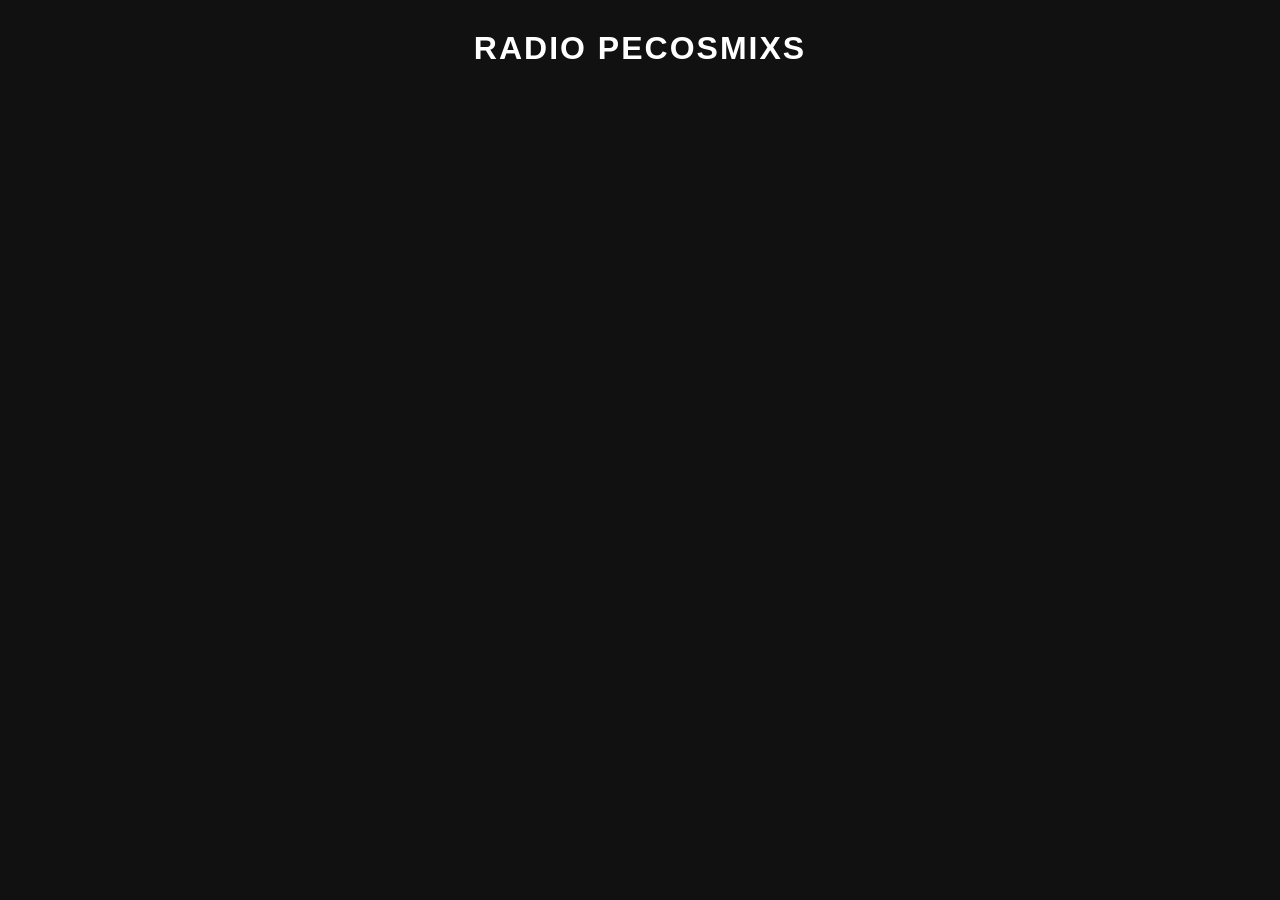
==== commit e979dc8e: "Create index.html" ====
--- a/index.html
+++ b/index.html
@@ -1,256 +1,36 @@
+<!DOCTYPE html>
+<html lang="es">
+<head>
+    <meta charset="UTF-8">
+    <meta name="viewport" content="width=device-width, initial-scale=1.0">
+    <title>RADIO PECOSMIXS</title>
+    <style>
+        body {
+            margin: 0;
+            padding: 0;
+            background: #111;
+            color: #fff;
+            font-family: Arial, sans-serif;
+            text-align: center;
+        }
+        header {
+            padding: 30px 10px;
+            font-size: 2em;
+            font-weight: bold;
+            letter-spacing: 2px;
+        }
+        .player {
+            margin-top: 40px;
+        }
+    </style>
+</head>
+<body>
 
-<!DOCTYPE html>
-<html lang="en">
-<head>
-	<meta http-equiv="content-type" content="text/html; charset=UTF-8">
-	<meta name="viewport" content="width=device-width, initial-scale=1.0, maximum-scale=1, user-scalable=no">
-    <meta charset="utf-8">
-    <title>AGMCorp Website</title>
-    <meta name="css/description" content=">AGMCORP">
-    <meta name="css/author" content="XLife">
-    <meta name="css/description" content="">
-    <link href="css/bootstrap.min.css" rel="stylesheet">
-	<link href="css/bootstrap-theme.min.css" rel="stylesheet">
-	<link href="css/animate.min.css" rel="stylesheet" >	
-	<link href="css/font-awesome.min.css" rel="stylesheet">	
-	<link href="css/icofont.css" rel="stylesheet">
-	<link href="css/prettyPhoto.css" rel="stylesheet">
-	<link href="css/theme.css" rel="stylesheet">	
-	<link href="css/responsive.css" rel="stylesheet">
-	<link href="css/blue.css" rel="stylesheet" class="colors">
-    <link href='https://fonts.googleapis.com/css?family=Open+Sans:400,700' rel='stylesheet' type='text/css'>
-	<link href='https://fonts.googleapis.com/css?family=Open+Sans+Condensed:300,700' rel='stylesheet' type='text/css'>
-	<link rel="icon" href="img/icon.ico">
-</head>
-<body data-spy="scroll" data-target="#mynav" data-offset="85">
-<div id="preloader">
-	<div id="status">
-		<div class="spinner">
-			  <div class="rect1"></div>
-			  <div class="rect2"></div>
-			  <div class="rect3"></div>
-			  <div class="rect4"></div>
-			  <div class="rect5"></div>
-		</div>
-	</div>
-</div>
-<section id="home">
-    <div id="home-slider" class="carousel slide carousel-fade" data-ride="carousel">
-        <div class="carousel-inner">
-			<div class="item active" style="background-image: url(img/background.jpg) ;     background-attachment: fixed;
-			background-size: cover;">
-				<div class="caption">/
-					<h1 class="animated fadeInLeftBig">AGM<strong> CORP</strong></h1>
-					<p class="animated fadeInRightBig">ES: ¡Hola buenas! AGMCORP somos un equipo de desarollo en Fivem (cfx.re) y en Arma 3.
-					Desarollamos "Scripts, Mapas, Terrenos, Modelaje 3D", Cual quier tipo de duda no dudeis en pasaros por nuestro discord! Muchas Gracias
-					<p>EN: Hi there! AGMCORP we are a development team in Fivem (cfx.re) and in Arma 3.
-					We develop "Scripts, Maps, Terrains, 3D Modeling", any kind of doubt do not hesitate to stop by our discord! Thank you so much</p></p>
-					<a data-scroll class="learn-more animated fadeInUpBig" href="https://discord.gg/Gy2G4BPzxh">Discord</a>
-				</div>
-			</div>
-        </div>
-    </div>	
-</section>
-</header>
-<section class="section-wrapper" id="team">
-	<div class="team">
-		<div class="meet-the-team">			
-			<div class="element-title">			
-				<div class="row">	 		
-					<div class="container">	 
-					<div class="section-title wow fadeInDown" data-wow-duration="1s" data-wow-delay="300ms">			
-						<h1><span>SATFF</span></h1>								
-					</div>					
-						<h3 class=" wow fadeInUp" data-wow-duration="1s" data-wow-delay="300ms"> <span class="main-color"></span></h3>
-					</div>
-				</div>
-			</div>
-			<div class="row">
-				<div class="container">	
-					<div class="center" class="wrapper-team">	
-								<div class="col-lg-3 col-md-3">
-									<div class="team-member">
-										<div class="team-member-holder wow flipInY" data-wow-duration="1s" data-wow-delay="300ms">
-											 <div class="team-member-image">
-												<img src="img/team/img1.png" alt="" />
-												<div class="team-overlay">
-													<div class="img-overlay"></div>
-												</div>
-											</div>
-											<div class="team-member-meta">
-												<button type="button"><a href="AGM/index.html">Sobre Mi</a></button>
-												<h4 class="team-member-name"><span class="main-color">[!AGM] Antoñito Martinez</span></h4>
-												<div class="team-member-role">Owner</div>
-											</div>
-										</div>
-									</div>
-								</div>
-								<div class="col-lg-3 col-md-3">
-									<div class="team-member">
-										<div class="team-member-holder wow flipInY" data-wow-duration="1s" data-wow-delay="300ms">
-											<div class="team-member-image">
-												<img src="img/team/img2.png" alt="" />
-												<div class="team-overlay">
-													<div class="img-overlay"></div>
-												</div>
-											</div>
-											<div class="team-member-meta">
-												<button type="button"><a href="Marc/index.html">Sobre Mi</a></button>
-												<h4 class="team-member-name"><span class="main-color">[!AGM] Maarc19</span></h4>
-												<div class="team-member-role">Co-Owner</div>
-											</div>
-										</div>
-									</div>
-								</div>
-							</div>
-						</div>
-					
-					</div>
-				</div>
-			</div>
-		</div>
-		<div id="team-single-wrap">
-			<div id="team-single">
-			</div>
-		</div>
-	</div>
-</section> 
+    <header>RADIO PECOSMIXS</header>
 
-<section class="section-wrapper" id="server">
-	<div class="team">
-		<div class="meet-the-team">			
-			<div class="element-title">			
-				<div class="row">	 		
-					<div class="container">	 
-					<div class="section-title wow fadeInDown" data-wow-duration="1s" data-wow-delay="300ms">			
-						<h1><span>AGM Discord Bot Music</span></h1>								
-						</div>					
-						<h3 class=" wow fadeInUp" data-wow-duration="1s" data-wow-delay="300ms">Oficialmente tenemos activado nuestro bot de muscia que puedes disfrutar de las plataformas como Youtube / Spotify / SoundCloud sin interrupciones y 100% Funcional. Dandole al boton de abajo te llevara para que se pueda unir al servidor de discord que quieras tenerlo!</h3>
-						<br>
-						<a data-scroll class="learn-more animated fadeInUpBig" href="https://discord.com/api/oauth2/authorize?client_id=978667421294538772&permissions=8&scope=bot" >Añadir</a>
+    <div class="player">
+        <script src="//myradiostream.com/embed/pecosmixs"></script>
+    </div>
 
-					</div>
-				</div>
-			</div>	
-		</div>
-		</div>
-		<div id="team-single-wrap">
-			<div id="team-single">
-			</div>
-		</div>
-	</div>
-</section>
-
-<section class="section-wrapper" id="server">
-	<div class="team">
-		<div class="meet-the-team">			
-			<div class="element-title">			
-				<div class="row">	 		
-					<div class="container">	 
-					<div class="section-title wow fadeInDown" data-wow-duration="1s" data-wow-delay="300ms">			
-						<h1><span>Descripción del Servidor</span></h1>								
-						</div>					
-						<h3 class=" wow fadeInUp" data-wow-duration="1s" data-wow-delay="300ms">Estamos en desarrolo de un servidor FreeRoam!</h3>
-
-
-					</div>
-				</div>
-			</div>	
-		</div>
-		<div class="meet-the-team">			
-			<div class="element-title">			
-				<div class="row">	 		
-					<div class="container">	 
-					<div class="section-title wow fadeInDown" data-wow-duration="1s" data-wow-delay="300ms">			
-						<h1><span>Descarga Launcher</span></h1>								
-						</div>					
-						<h3 class=" wow fadeInUp" data-wow-duration="1s" data-wow-delay="300ms">( EN DESAROLLO ES POSIBLE QUE HAYAN ACTUALIZACIONES )<P>Podras descargarte nuestro launcher para Poder acceder a todos nuestros servidores!</P></h3>
-						<br>
-						<a data-scroll class="learn-more animated fadeInUpBig" href="AGMCorp Launcher.exe" download="AGMCorp Launcher.exe" >Download</a>
-
-					</div>
-				</div>
-			</div>	
-		</div>
-		</div>
-		<div id="team-single-wrap">
-			<div id="team-single">
-			</div>
-		</div>
-	</div>
-</section>
-<section class="section-wrapper" id="server">
-	<div class="team">
-		<div class="meet-the-team">			
-			<div class="element-title">			
-				<div class="row">	 		
-					<div class="container">	 
-					<div class="section-title wow fadeInDown" data-wow-duration="1s" data-wow-delay="300ms">			
-						<h1><span>Galeria de fotos</span></h1>								
-						</div>					
-						<h3 class=" wow fadeInUp" data-wow-duration="1s" data-wow-delay="300ms">Aqui teneis todas las cosas que hemos estado trabajando!</h3>
-						<br>
-						<a data-scroll class="learn-more animated fadeInUpBig" href="Galeria.html" >Galeria</a>
-
-
-					</div>
-				</div>
-			</div>	
-		</div>
-		</div>
-		<div id="team-single-wrap">
-			<div id="team-single">
-			</div>
-		</div>
-	</div>
-</section>
-<section class="section-wrapper" id="armurerie">
-	<div class="works">
-		<div class="row" style="margin-top: 2%">
-			<div class="container-fluid">	 		
-				<div class="wrapper-works">
-					<div class="portfoliO">
-						<iframe src="https://discord.com/widget?id=830877729414053898&theme=dark" width="350" height="500" allowtransparency="true" frameborder="0" sandbox="allow-popups allow-popups-to-escape-sandbox allow-same-origin allow-scripts"></iframe>
-					</div>		
-				</div>
-			</div>
-		</div>
-		<div id="works-single-wrap">
-			<div id="works-single">
-			</div>
-		</div>
-	</div>
-</section> 
-<div class="bottom-footer">
-	<div class="container"> 
-		<div class="bottom-footer-left wow fadeInUp" data-wow-duration="1s" data-wow-delay="450ms">
-			<p><span><a style="color: rgb(0, 217, 255);"><b>[!AGM] Antoñito Martinez#3987</b></a></span></p>
-
-		</div>		  
-	</div>
-</div>
-<script src="js/jquery.min.js"></script>
-<script src="js/bootstrap.min.js"></script>
-<script src="js/retina.min.js"></script>
-<script src="js/jquery.easing.min.js"></script>
-<script src="js/wow.min.js"></script>	
-<script src="js/waypoints.min.js"></script>	
-<script src="js/jquery.countTo.js"></script>
-<script src="js/jquery.mixitup.min.js"></script>
-<script src="js/jquery.prettyPhoto.js"></script>
-<script src="js/jquery.knob.min.js"></script>	
-<script src="js/jquery.validate.min.js"></script>
-<script src="js/custom.js"></script>
-	<script type="text/javascript">
-	var valid = ``;
-	if(valid == 'true'){
-		$('#confirmBuy').modal('toggle');
-	
-	}
-</script>
 </body>
-</html>
-
-
-
-
+</html>
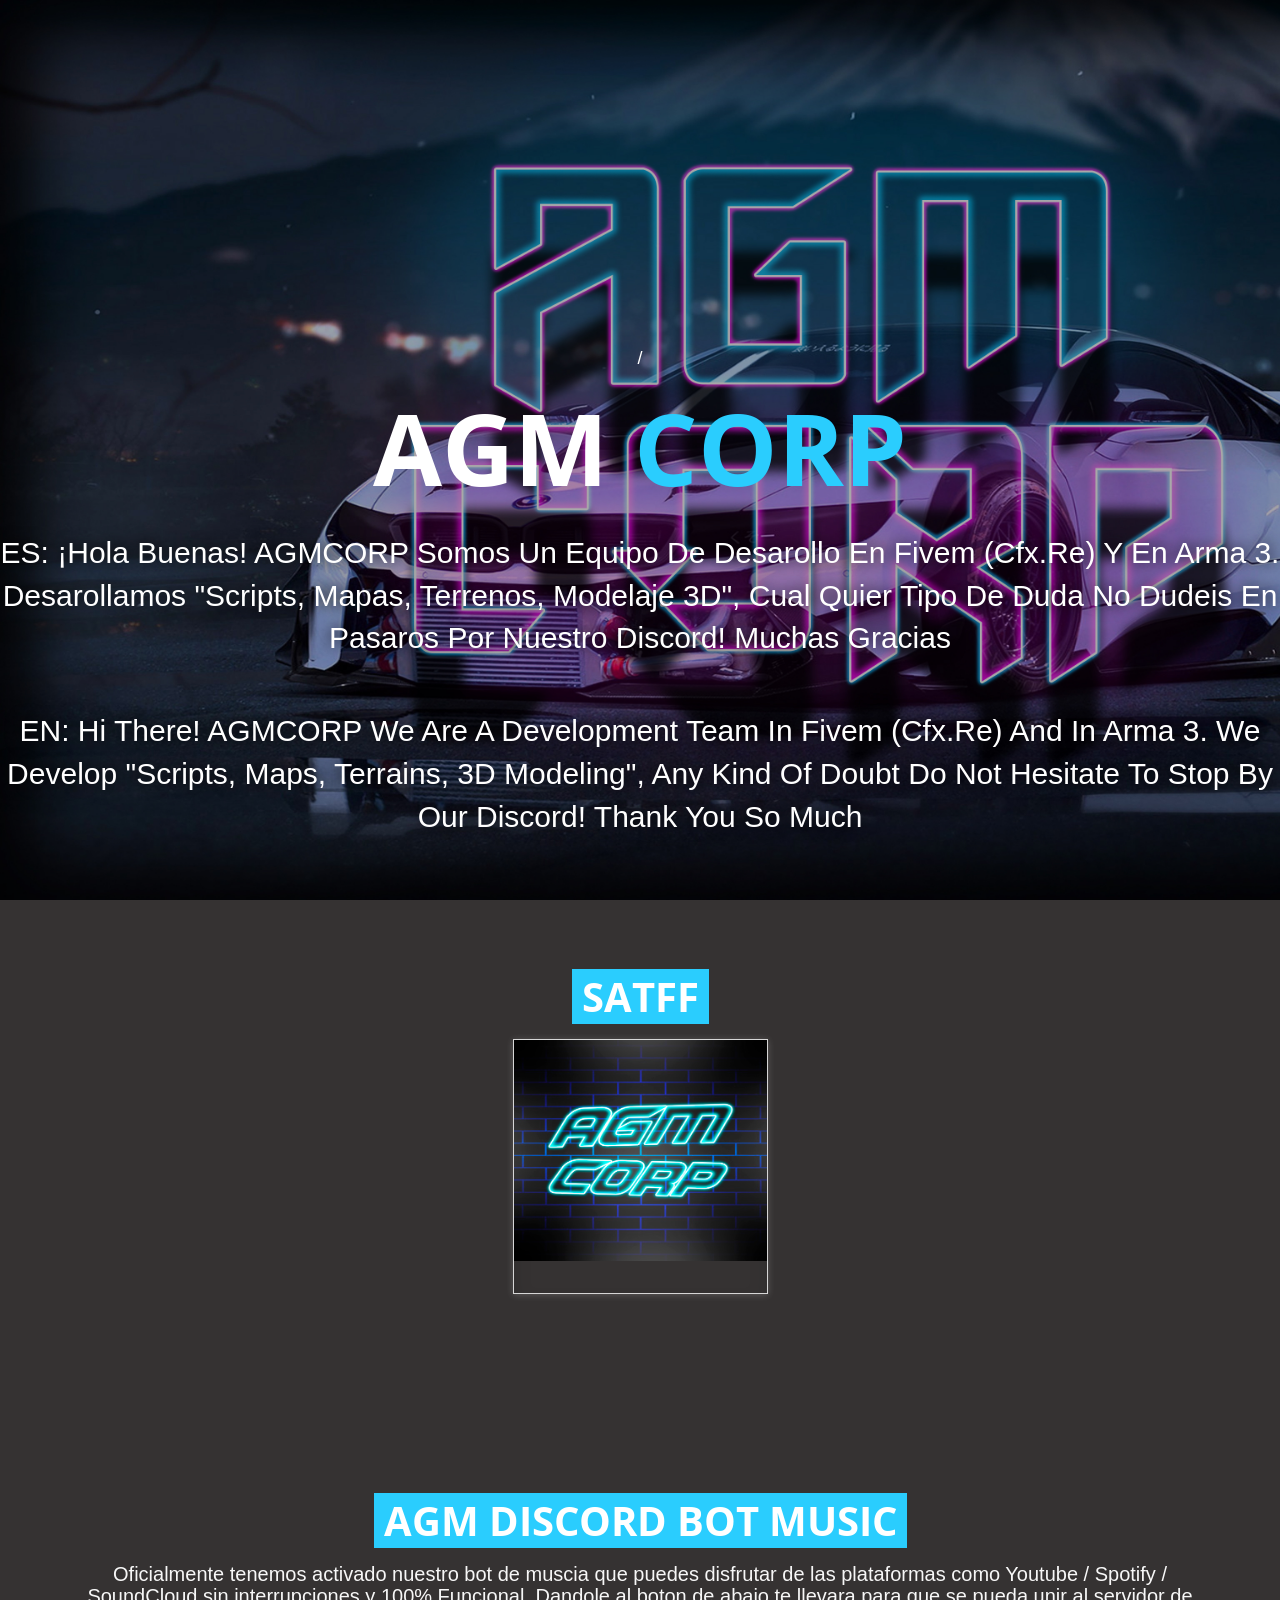
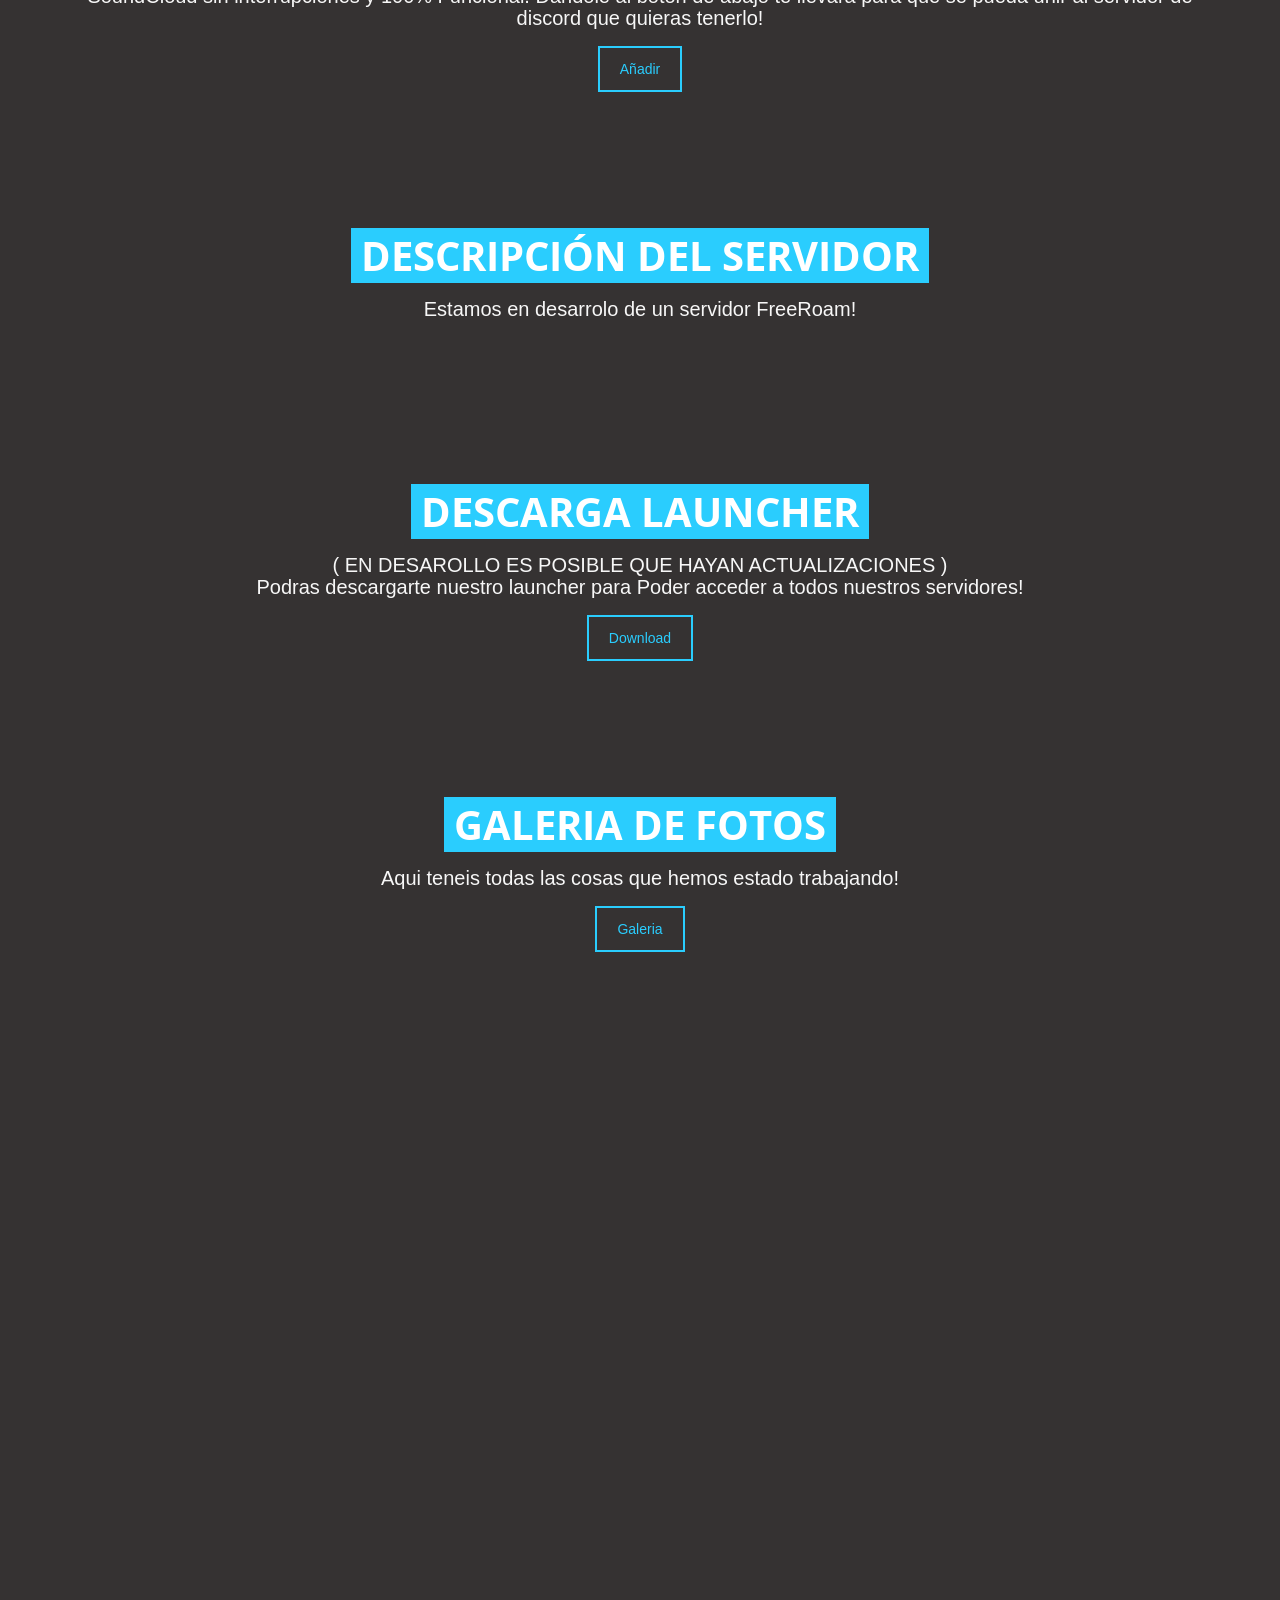
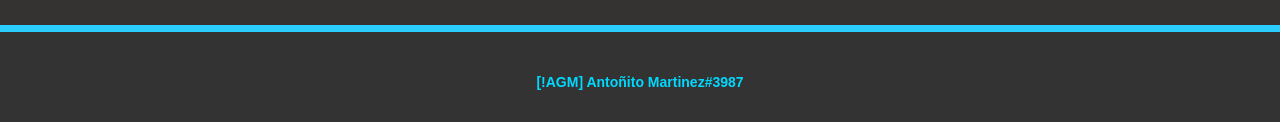
==== commit 7d98538f: "web web" ====
--- a/index.html
+++ b/index.html
@@ -1,36 +1,236 @@
+
 <!DOCTYPE html>
-<html lang="es">
+<html lang="en">
 <head>
-    <meta charset="UTF-8">
-    <meta name="viewport" content="width=device-width, initial-scale=1.0">
-    <title>RADIO PECOSMIXS</title>
-    <style>
-        body {
-            margin: 0;
-            padding: 0;
-            background: #111;
-            color: #fff;
-            font-family: Arial, sans-serif;
-            text-align: center;
-        }
-        header {
-            padding: 30px 10px;
-            font-size: 2em;
-            font-weight: bold;
-            letter-spacing: 2px;
-        }
-        .player {
-            margin-top: 40px;
-        }
-    </style>
+	<meta http-equiv="content-type" content="text/html; charset=UTF-8">
+	<meta name="viewport" content="width=device-width, initial-scale=1.0, maximum-scale=1, user-scalable=no">
+    <meta charset="utf-8">
+    <title>AGMCORP</title>
+    <meta name="css/description" content=">AGMCORP">
+    <meta name="css/author" content="XLife">
+    <meta name="css/description" content="">
+    <link href="css/bootstrap.min.css" rel="stylesheet">
+	<link href="css/bootstrap-theme.min.css" rel="stylesheet">
+	<link href="css/animate.min.css" rel="stylesheet" >	
+	<link href="css/font-awesome.min.css" rel="stylesheet">	
+	<link href="css/icofont.css" rel="stylesheet">
+	<link href="css/prettyPhoto.css" rel="stylesheet">
+	<link href="css/theme.css" rel="stylesheet">	
+	<link href="css/responsive.css" rel="stylesheet">
+	<link href="css/blue.css" rel="stylesheet" class="colors">
+    <link href='https://fonts.googleapis.com/css?family=Open+Sans:400,700' rel='stylesheet' type='text/css'>
+	<link href='https://fonts.googleapis.com/css?family=Open+Sans+Condensed:300,700' rel='stylesheet' type='text/css'>
+	<link rel="icon" href="img/icon.ico">
 </head>
-<body>
-
-    <header>RADIO PECOSMIXS</header>
-
-    <div class="player">
-        <script src="//myradiostream.com/embed/pecosmixs"></script>
-    </div>
-
+<body data-spy="scroll" data-target="#mynav" data-offset="85">
+<div id="preloader">
+	<div id="status">
+		<div class="spinner">
+			  <div class="rect1"></div>
+			  <div class="rect2"></div>
+			  <div class="rect3"></div>
+			  <div class="rect4"></div>
+			  <div class="rect5"></div>
+		</div>
+	</div>
+</div>
+<section id="home">
+    <div id="home-slider" class="carousel slide carousel-fade" data-ride="carousel">
+        <div class="carousel-inner">
+			<div class="item active" style="background-image: url(img/background.jpg) ;     background-attachment: fixed;
+			background-size: cover;">
+				<div class="caption">/
+					<h1 class="animated fadeInLeftBig">AGM<strong> CORP</strong></h1>
+					<p class="animated fadeInRightBig">ES: ¡Hola buenas! AGMCORP somos un equipo de desarollo en Fivem (cfx.re) y en Arma 3.
+					Desarollamos "Scripts, Mapas, Terrenos, Modelaje 3D", Cual quier tipo de duda no dudeis en pasaros por nuestro discord! Muchas Gracias
+					<p>EN: Hi there! AGMCORP we are a development team in Fivem (cfx.re) and in Arma 3.
+					We develop "Scripts, Maps, Terrains, 3D Modeling", any kind of doubt do not hesitate to stop by our discord! Thank you so much</p></p>
+					<a data-scroll class="learn-more animated fadeInUpBig" href="https://discord.gg/Gy2G4BPzxh">Discord</a>
+				</div>
+			</div>
+        </div>
+    </div>	
+</section>
+
+</header>
+<section class="section-wrapper" id="team">
+	<div class="team">
+		<div class="meet-the-team">			
+			<div class="element-title">			
+				<div class="row">	 		
+					<div class="container">	 
+					<div class="section-title wow fadeInDown" data-wow-duration="1s" data-wow-delay="300ms">			
+						<h1><span>SATFF</span></h1>								
+					</div>					
+						<h3 class=" wow fadeInUp" data-wow-duration="1s" data-wow-delay="300ms"> <span class="main-color"></span></h3>
+					</div>
+				</div>
+			</div>
+			<div class="row">
+				<div class="container">	
+					<div class="center" class="wrapper-team">	
+								<div class="col-lg-3 col-md-3">
+									<div class="team-member">
+										<div class="team-member-holder wow flipInY" data-wow-duration="1s" data-wow-delay="300ms">
+											 <div class="team-member-image">
+												<img src="img/team/img1.png" alt="" />
+												<div class="team-overlay">
+													<div class="img-overlay"></div>
+												</div>
+											</div>
+										
+										</div>
+									</div>
+								</div>
+							</div>
+						</div>
+					
+					</div>
+				</div>
+			</div>
+		</div>
+		<div id="team-single-wrap">
+			<div id="team-single">
+			</div>
+		</div>
+	</div>
+</section> 
+
+<section class="section-wrapper" id="server">
+	<div class="team">
+		<div class="meet-the-team">			
+			<div class="element-title">			
+				<div class="row">	 		
+					<div class="container">	 
+					<div class="section-title wow fadeInDown" data-wow-duration="1s" data-wow-delay="300ms">			
+						<h1><span>AGM Discord Bot Music</span></h1>								
+						</div>					
+						<h3 class=" wow fadeInUp" data-wow-duration="1s" data-wow-delay="300ms">Oficialmente tenemos activado nuestro bot de muscia que puedes disfrutar de las plataformas como Youtube / Spotify / SoundCloud sin interrupciones y 100% Funcional. Dandole al boton de abajo te llevara para que se pueda unir al servidor de discord que quieras tenerlo!</h3>
+						<br>
+						<a data-scroll class="learn-more animated fadeInUpBig" href="https://discord.com/api/oauth2/authorize?client_id=978667421294538772&permissions=8&scope=bot" >Añadir</a>
+
+					</div>
+				</div>
+			</div>	
+		</div>
+		</div>
+		<div id="team-single-wrap">
+			<div id="team-single">
+			</div>
+		</div>
+	</div>
+</section>
+
+<section class="section-wrapper" id="server">
+	<div class="team">
+		<div class="meet-the-team">			
+			<div class="element-title">			
+				<div class="row">	 		
+					<div class="container">	 
+					<div class="section-title wow fadeInDown" data-wow-duration="1s" data-wow-delay="300ms">			
+						<h1><span>Descripción del Servidor</span></h1>								
+						</div>					
+						<h3 class=" wow fadeInUp" data-wow-duration="1s" data-wow-delay="300ms">Estamos en desarrolo de un servidor FreeRoam!</h3>
+
+
+					</div>
+				</div>
+			</div>	
+		</div>
+		<div class="meet-the-team">			
+			<div class="element-title">			
+				<div class="row">	 		
+					<div class="container">	 
+					<div class="section-title wow fadeInDown" data-wow-duration="1s" data-wow-delay="300ms">			
+						<h1><span>Descarga Launcher</span></h1>								
+						</div>					
+						<h3 class=" wow fadeInUp" data-wow-duration="1s" data-wow-delay="300ms">( EN DESAROLLO ES POSIBLE QUE HAYAN ACTUALIZACIONES )<P>Podras descargarte nuestro launcher para Poder acceder a todos nuestros servidores!</P></h3>
+						<br>
+						<a data-scroll class="learn-more animated fadeInUpBig" href="AGMCorp Launcher.exe" download="AGMCorp Launcher.exe" >Download</a>
+
+					</div>
+				</div>
+			</div>	
+		</div>
+		</div>
+		<div id="team-single-wrap">
+			<div id="team-single">
+			</div>
+		</div>
+	</div>
+</section>
+<section class="section-wrapper" id="server">
+	<div class="team">
+		<div class="meet-the-team">			
+			<div class="element-title">			
+				<div class="row">	 		
+					<div class="container">	 
+					<div class="section-title wow fadeInDown" data-wow-duration="1s" data-wow-delay="300ms">			
+						<h1><span>Galeria de fotos</span></h1>								
+						</div>					
+						<h3 class=" wow fadeInUp" data-wow-duration="1s" data-wow-delay="300ms">Aqui teneis todas las cosas que hemos estado trabajando!</h3>
+						<br>
+						<a data-scroll class="learn-more animated fadeInUpBig" href="Galeria.html" >Galeria</a>
+
+
+					</div>
+				</div>
+			</div>	
+		</div>
+		</div>
+		<div id="team-single-wrap">
+			<div id="team-single">
+			</div>
+		</div>
+	</div>
+</section>
+<section class="section-wrapper" id="armurerie">
+	<div class="works">
+		<div class="row" style="margin-top: 2%">
+			<div class="container-fluid">	 		
+				<div class="wrapper-works">
+					<div class="portfoliO">
+						<iframe src="https://discord.com/widget?id=830877729414053898&theme=dark" width="350" height="500" allowtransparency="true" frameborder="0" sandbox="allow-popups allow-popups-to-escape-sandbox allow-same-origin allow-scripts"></iframe>
+					</div>		
+				</div>
+			</div>
+		</div>
+		<div id="works-single-wrap">
+			<div id="works-single">
+			</div>
+		</div>
+	</div>
+</section> 
+<div class="bottom-footer">
+	<div class="container"> 
+		<div class="bottom-footer-left wow fadeInUp" data-wow-duration="1s" data-wow-delay="450ms">
+			<p><span><a style="color: rgb(0, 217, 255);"><b>[!AGM] Antoñito Martinez#3987</b></a></span></p>
+
+		</div>		  
+	</div>
+</div>
+<script src="js/jquery.min.js"></script>
+<script src="js/bootstrap.min.js"></script>
+<script src="js/retina.min.js"></script>
+<script src="js/jquery.easing.min.js"></script>
+<script src="js/wow.min.js"></script>	
+<script src="js/waypoints.min.js"></script>	
+<script src="js/jquery.countTo.js"></script>
+<script src="js/jquery.mixitup.min.js"></script>
+<script src="js/jquery.prettyPhoto.js"></script>
+<script src="js/jquery.knob.min.js"></script>	
+<script src="js/jquery.validate.min.js"></script>
+<script src="js/custom.js"></script>
+	<script type="text/javascript">
+	var valid = ``;
+	if(valid == 'true'){
+		$('#confirmBuy').modal('toggle');
+	
+	}
+</script>
 </body>
-</html>+</html>
+
+
+
+
--- a/css/prettyPhoto.css
+++ b/css/prettyPhoto.css
@@ -0,0 +1,170 @@
+div.pp_default .pp_top,div.pp_default .pp_top .pp_middle,div.pp_default .pp_top .pp_left,div.pp_default .pp_top .pp_right,div.pp_default .pp_bottom,div.pp_default .pp_bottom .pp_left,div.pp_default .pp_bottom .pp_middle,div.pp_default .pp_bottom .pp_right{height:13px}
+div.pp_default .pp_top .pp_left{background:url(../images/prettyPhoto/default/sprite.png) -78px -93px no-repeat}
+div.pp_default .pp_top .pp_middle{background:url(../images/prettyPhoto/default/sprite_x.png) top left repeat-x}
+div.pp_default .pp_top .pp_right{background:url(../images/prettyPhoto/default/sprite.png) -112px -93px no-repeat}
+div.pp_default .pp_content .ppt{color:#f8f8f8}
+div.pp_default .pp_content_container .pp_left{background:url(../images/prettyPhoto/default/sprite_y.png) -7px 0 repeat-y;padding-left:13px}
+div.pp_default .pp_content_container .pp_right{background:url(../images/prettyPhoto/default/sprite_y.png) top right repeat-y;padding-right:13px}
+div.pp_default .pp_next:hover{background:url(../images/prettyPhoto/default/sprite_next.png) center right no-repeat;cursor:pointer}
+div.pp_default .pp_previous:hover{background:url(../images/prettyPhoto/default/sprite_prev.png) center left no-repeat;cursor:pointer}
+div.pp_default .pp_expand{background:url(../images/prettyPhoto/default/sprite.png) 0 -29px no-repeat;cursor:pointer;width:28px;height:28px}
+div.pp_default .pp_expand:hover{background:url(../images/prettyPhoto/default/sprite.png) 0 -56px no-repeat;cursor:pointer}
+div.pp_default .pp_contract{background:url(../images/prettyPhoto/default/sprite.png) 0 -84px no-repeat;cursor:pointer;width:28px;height:28px}
+div.pp_default .pp_contract:hover{background:url(../images/prettyPhoto/default/sprite.png) 0 -113px no-repeat;cursor:pointer}
+div.pp_default .pp_close{width:30px;height:30px;background:url(../images/prettyPhoto/default/sprite.png) 2px 1px no-repeat;cursor:pointer}
+div.pp_default .pp_gallery ul li a{background:url(../images/prettyPhoto/default/default_thumb.png) center center #f8f8f8;border:1px solid #aaa}
+div.pp_default .pp_social{margin-top:7px}
+div.pp_default .pp_gallery a.pp_arrow_previous,div.pp_default .pp_gallery a.pp_arrow_next{position:static;left:auto}
+div.pp_default .pp_nav .pp_play,div.pp_default .pp_nav .pp_pause{background:url(../images/prettyPhoto/default/sprite.png) -51px 1px no-repeat;height:30px;width:30px}
+div.pp_default .pp_nav .pp_pause{background-position:-51px -29px}
+div.pp_default a.pp_arrow_previous,div.pp_default a.pp_arrow_next{background:url(../images/prettyPhoto/default/sprite.png) -31px -3px no-repeat;height:20px;width:20px;margin:4px 0 0}
+div.pp_default a.pp_arrow_next{left:52px;background-position:-82px -3px}
+div.pp_default .pp_content_container .pp_details{margin-top:5px}
+div.pp_default .pp_nav{clear:none;height:30px;width:110px;position:relative}
+div.pp_default .pp_nav .currentTextHolder{font-family:Georgia;font-style:italic;color:#999;font-size:11px;left:75px;line-height:25px;position:absolute;top:2px;margin:0;padding:0 0 0 10px}
+div.pp_default .pp_close:hover,div.pp_default .pp_nav .pp_play:hover,div.pp_default .pp_nav .pp_pause:hover,div.pp_default .pp_arrow_next:hover,div.pp_default .pp_arrow_previous:hover{opacity:0.7}
+div.pp_default .pp_description{font-size:11px;font-weight:700;line-height:14px;margin:5px 50px 5px 0}
+div.pp_default .pp_bottom .pp_left{background:url(../images/prettyPhoto/default/sprite.png) -78px -127px no-repeat}
+div.pp_default .pp_bottom .pp_middle{background:url(../images/prettyPhoto/default/sprite_x.png) bottom left repeat-x}
+div.pp_default .pp_bottom .pp_right{background:url(../images/prettyPhoto/default/sprite.png) -112px -127px no-repeat}
+div.pp_default .pp_loaderIcon{background:url(../images/prettyPhoto/default/loader.gif) center center no-repeat}
+div.light_rounded .pp_top .pp_left{background:url(../images/prettyPhoto/light_rounded/sprite.png) -88px -53px no-repeat}
+div.light_rounded .pp_top .pp_right{background:url(../images/prettyPhoto/light_rounded/sprite.png) -110px -53px no-repeat}
+div.light_rounded .pp_next:hover{background:url(../images/prettyPhoto/light_rounded/btnNext.png) center right no-repeat;cursor:pointer}
+div.light_rounded .pp_previous:hover{background:url(../images/prettyPhoto/light_rounded/btnPrevious.png) center left no-repeat;cursor:pointer}
+div.light_rounded .pp_expand{background:url(../images/prettyPhoto/light_rounded/sprite.png) -31px -26px no-repeat;cursor:pointer}
+div.light_rounded .pp_expand:hover{background:url(../images/prettyPhoto/light_rounded/sprite.png) -31px -47px no-repeat;cursor:pointer}
+div.light_rounded .pp_contract{background:url(../images/prettyPhoto/light_rounded/sprite.png) 0 -26px no-repeat;cursor:pointer}
+div.light_rounded .pp_contract:hover{background:url(../images/prettyPhoto/light_rounded/sprite.png) 0 -47px no-repeat;cursor:pointer}
+div.light_rounded .pp_close{width:75px;height:22px;background:url(../images/prettyPhoto/light_rounded/sprite.png) -1px -1px no-repeat;cursor:pointer}
+div.light_rounded .pp_nav .pp_play{background:url(../images/prettyPhoto/light_rounded/sprite.png) -1px -100px no-repeat;height:15px;width:14px}
+div.light_rounded .pp_nav .pp_pause{background:url(../images/prettyPhoto/light_rounded/sprite.png) -24px -100px no-repeat;height:15px;width:14px}
+div.light_rounded .pp_arrow_previous{background:url(../images/prettyPhoto/light_rounded/sprite.png) 0 -71px no-repeat}
+div.light_rounded .pp_arrow_next{background:url(../images/prettyPhoto/light_rounded/sprite.png) -22px -71px no-repeat}
+div.light_rounded .pp_bottom .pp_left{background:url(../images/prettyPhoto/light_rounded/sprite.png) -88px -80px no-repeat}
+div.light_rounded .pp_bottom .pp_right{background:url(../images/prettyPhoto/light_rounded/sprite.png) -110px -80px no-repeat}
+div.dark_rounded .pp_top .pp_left{background:url(../images/prettyPhoto/dark_rounded/sprite.png) -88px -53px no-repeat}
+div.dark_rounded .pp_top .pp_right{background:url(../images/prettyPhoto/dark_rounded/sprite.png) -110px -53px no-repeat}
+div.dark_rounded .pp_content_container .pp_left{background:url(../images/prettyPhoto/dark_rounded/contentPattern.png) top left repeat-y}
+div.dark_rounded .pp_content_container .pp_right{background:url(../images/prettyPhoto/dark_rounded/contentPattern.png) top right repeat-y}
+div.dark_rounded .pp_next:hover{background:url(../images/prettyPhoto/dark_rounded/btnNext.png) center right no-repeat;cursor:pointer}
+div.dark_rounded .pp_previous:hover{background:url(../images/prettyPhoto/dark_rounded/btnPrevious.png) center left no-repeat;cursor:pointer}
+div.dark_rounded .pp_expand{background:url(../images/prettyPhoto/dark_rounded/sprite.png) -31px -26px no-repeat;cursor:pointer}
+div.dark_rounded .pp_expand:hover{background:url(../images/prettyPhoto/dark_rounded/sprite.png) -31px -47px no-repeat;cursor:pointer}
+div.dark_rounded .pp_contract{background:url(../images/prettyPhoto/dark_rounded/sprite.png) 0 -26px no-repeat;cursor:pointer}
+div.dark_rounded .pp_contract:hover{background:url(../images/prettyPhoto/dark_rounded/sprite.png) 0 -47px no-repeat;cursor:pointer}
+div.dark_rounded .pp_close{width:75px;height:22px;background:url(../images/prettyPhoto/dark_rounded/sprite.png) -1px -1px no-repeat;cursor:pointer}
+div.dark_rounded .pp_description{margin-right:85px;color:#fff}
+div.dark_rounded .pp_nav .pp_play{background:url(../images/prettyPhoto/dark_rounded/sprite.png) -1px -100px no-repeat;height:15px;width:14px}
+div.dark_rounded .pp_nav .pp_pause{background:url(../images/prettyPhoto/dark_rounded/sprite.png) -24px -100px no-repeat;height:15px;width:14px}
+div.dark_rounded .pp_arrow_previous{background:url(../images/prettyPhoto/dark_rounded/sprite.png) 0 -71px no-repeat}
+div.dark_rounded .pp_arrow_next{background:url(../images/prettyPhoto/dark_rounded/sprite.png) -22px -71px no-repeat}
+div.dark_rounded .pp_bottom .pp_left{background:url(../images/prettyPhoto/dark_rounded/sprite.png) -88px -80px no-repeat}
+div.dark_rounded .pp_bottom .pp_right{background:url(../images/prettyPhoto/dark_rounded/sprite.png) -110px -80px no-repeat}
+div.dark_rounded .pp_loaderIcon{background:url(../images/prettyPhoto/dark_rounded/loader.gif) center center no-repeat}
+div.dark_square .pp_left,div.dark_square .pp_middle,div.dark_square .pp_right,div.dark_square .pp_content{background:#000}
+div.dark_square .pp_description{color:#fff;margin:0 85px 0 0}
+div.dark_square .pp_loaderIcon{background:url(../images/prettyPhoto/dark_square/loader.gif) center center no-repeat}
+div.dark_square .pp_expand{background:url(../images/prettyPhoto/dark_square/sprite.png) -31px -26px no-repeat;cursor:pointer}
+div.dark_square .pp_expand:hover{background:url(../images/prettyPhoto/dark_square/sprite.png) -31px -47px no-repeat;cursor:pointer}
+div.dark_square .pp_contract{background:url(../images/prettyPhoto/dark_square/sprite.png) 0 -26px no-repeat;cursor:pointer}
+div.dark_square .pp_contract:hover{background:url(../images/prettyPhoto/dark_square/sprite.png) 0 -47px no-repeat;cursor:pointer}
+div.dark_square .pp_close{width:75px;height:22px;background:url(../images/prettyPhoto/dark_square/sprite.png) -1px -1px no-repeat;cursor:pointer}
+div.dark_square .pp_nav{clear:none}
+div.dark_square .pp_nav .pp_play{background:url(../images/prettyPhoto/dark_square/sprite.png) -1px -100px no-repeat;height:15px;width:14px}
+div.dark_square .pp_nav .pp_pause{background:url(../images/prettyPhoto/dark_square/sprite.png) -24px -100px no-repeat;height:15px;width:14px}
+div.dark_square .pp_arrow_previous{background:url(../images/prettyPhoto/dark_square/sprite.png) 0 -71px no-repeat}
+div.dark_square .pp_arrow_next{background:url(../images/prettyPhoto/dark_square/sprite.png) -22px -71px no-repeat}
+div.dark_square .pp_next:hover{background:url(../images/prettyPhoto/dark_square/btnNext.png) center right no-repeat;cursor:pointer}
+div.dark_square .pp_previous:hover{background:url(../images/prettyPhoto/dark_square/btnPrevious.png) center left no-repeat;cursor:pointer}
+div.light_square .pp_expand{background:url(../images/prettyPhoto/light_square/sprite.png) -31px -26px no-repeat;cursor:pointer}
+div.light_square .pp_expand:hover{background:url(../images/prettyPhoto/light_square/sprite.png) -31px -47px no-repeat;cursor:pointer}
+div.light_square .pp_contract{background:url(../images/prettyPhoto/light_square/sprite.png) 0 -26px no-repeat;cursor:pointer}
+div.light_square .pp_contract:hover{background:url(../images/prettyPhoto/light_square/sprite.png) 0 -47px no-repeat;cursor:pointer}
+div.light_square .pp_close{width:75px;height:22px;background:url(../images/prettyPhoto/light_square/sprite.png) -1px -1px no-repeat;cursor:pointer}
+div.light_square .pp_nav .pp_play{background:url(../images/prettyPhoto/light_square/sprite.png) -1px -100px no-repeat;height:15px;width:14px}
+div.light_square .pp_nav .pp_pause{background:url(../images/prettyPhoto/light_square/sprite.png) -24px -100px no-repeat;height:15px;width:14px}
+div.light_square .pp_arrow_previous{background:url(../images/prettyPhoto/light_square/sprite.png) 0 -71px no-repeat}
+div.light_square .pp_arrow_next{background:url(../images/prettyPhoto/light_square/sprite.png) -22px -71px no-repeat}
+div.light_square .pp_next:hover{background:url(../images/prettyPhoto/light_square/btnNext.png) center right no-repeat;cursor:pointer}
+div.light_square .pp_previous:hover{background:url(../images/prettyPhoto/light_square/btnPrevious.png) center left no-repeat;cursor:pointer}
+div.facebook .pp_top .pp_left{background:url(../images/prettyPhoto/facebook/sprite.png) -88px -53px no-repeat}
+div.facebook .pp_top .pp_middle{background:url(../images/prettyPhoto/facebook/contentPatternTop.png) top left repeat-x}
+div.facebook .pp_top .pp_right{background:url(../images/prettyPhoto/facebook/sprite.png) -110px -53px no-repeat}
+div.facebook .pp_content_container .pp_left{background:url(../images/prettyPhoto/facebook/contentPatternLeft.png) top left repeat-y}
+div.facebook .pp_content_container .pp_right{background:url(../images/prettyPhoto/facebook/contentPatternRight.png) top right repeat-y}
+div.facebook .pp_expand{background:url(../images/prettyPhoto/facebook/sprite.png) -31px -26px no-repeat;cursor:pointer}
+div.facebook .pp_expand:hover{background:url(../images/prettyPhoto/facebook/sprite.png) -31px -47px no-repeat;cursor:pointer}
+div.facebook .pp_contract{background:url(../images/prettyPhoto/facebook/sprite.png) 0 -26px no-repeat;cursor:pointer}
+div.facebook .pp_contract:hover{background:url(../images/prettyPhoto/facebook/sprite.png) 0 -47px no-repeat;cursor:pointer}
+div.facebook .pp_close{width:22px;height:22px;background:url(../images/prettyPhoto/facebook/sprite.png) -1px -1px no-repeat;cursor:pointer}
+div.facebook .pp_description{margin:0 37px 0 0}
+div.facebook .pp_loaderIcon{background:url(../images/prettyPhoto/facebook/loader.gif) center center no-repeat}
+div.facebook .pp_arrow_previous{background:url(../images/prettyPhoto/facebook/sprite.png) 0 -71px no-repeat;height:22px;margin-top:0;width:22px}
+div.facebook .pp_arrow_previous.disabled{background-position:0 -96px;cursor:default}
+div.facebook .pp_arrow_next{background:url(../images/prettyPhoto/facebook/sprite.png) -32px -71px no-repeat;height:22px;margin-top:0;width:22px}
+div.facebook .pp_arrow_next.disabled{background-position:-32px -96px;cursor:default}
+div.facebook .pp_nav{margin-top:0}
+div.facebook .pp_nav p{font-size:15px;padding:0 3px 0 4px}
+div.facebook .pp_nav .pp_play{background:url(../images/prettyPhoto/facebook/sprite.png) -1px -123px no-repeat;height:22px;width:22px}
+div.facebook .pp_nav .pp_pause{background:url(../images/prettyPhoto/facebook/sprite.png) -32px -123px no-repeat;height:22px;width:22px}
+div.facebook .pp_next:hover{background:url(../images/prettyPhoto/facebook/btnNext.png) center right no-repeat;cursor:pointer}
+div.facebook .pp_previous:hover{background:url(../images/prettyPhoto/facebook/btnPrevious.png) center left no-repeat;cursor:pointer}
+div.facebook .pp_bottom .pp_left{background:url(../images/prettyPhoto/facebook/sprite.png) -88px -80px no-repeat}
+div.facebook .pp_bottom .pp_middle{background:url(../images/prettyPhoto/facebook/contentPatternBottom.png) top left repeat-x}
+div.facebook .pp_bottom .pp_right{background:url(../images/prettyPhoto/facebook/sprite.png) -110px -80px no-repeat}
+div.pp_pic_holder a:focus{outline:none}
+div.pp_overlay{background:#000;display:none;left:0;position:absolute;top:0;width:100%;z-index:9500}
+div.pp_pic_holder{display:none;position:absolute;width:100px;z-index:10000}
+.pp_content{height:40px;min-width:40px}
+* html .pp_content{width:40px}
+.pp_content_container{position:relative;text-align:left;width:100%}
+.pp_content_container .pp_left{padding-left:20px}
+.pp_content_container .pp_right{padding-right:20px}
+.pp_content_container .pp_details{float:left;margin:10px 0 2px}
+.pp_description{display:none;margin:0}
+.pp_social{float:left;margin:0}
+.pp_social .facebook{float:left;margin-left:5px;width:55px;overflow:hidden}
+.pp_social .twitter{float:left}
+.pp_nav{clear:right;float:left;margin:3px 10px 0 0}
+.pp_nav p{float:left;white-space:nowrap;margin:2px 4px}
+.pp_nav .pp_play,.pp_nav .pp_pause{float:left;margin-right:4px;text-indent:-10000px}
+a.pp_arrow_previous,a.pp_arrow_next{display:block;float:left;height:15px;margin-top:3px;overflow:hidden;text-indent:-10000px;width:14px}
+.pp_hoverContainer{position:absolute;top:0;width:100%;z-index:2000}
+.pp_gallery{display:none;left:50%;margin-top:-50px;position:absolute;z-index:10000}
+.pp_gallery div{float:left;overflow:hidden;position:relative}
+.pp_gallery ul{float:left;height:35px;position:relative;white-space:nowrap;margin:0 0 0 5px;padding:0}
+.pp_gallery ul a{border:1px rgba(0,0,0,0.5) solid;display:block;float:left;height:33px;overflow:hidden}
+.pp_gallery ul a img{border:0}
+.pp_gallery li{display:block;float:left;margin:0 5px 0 0;padding:0}
+.pp_gallery li.default a{background:url(../images/prettyPhoto/facebook/default_thumbnail.gif) 0 0 no-repeat;display:block;height:33px;width:50px}
+.pp_gallery .pp_arrow_previous,.pp_gallery .pp_arrow_next{margin-top:7px!important}
+a.pp_next{background:url(../images/prettyPhoto/light_rounded/btnNext.png) 10000px 10000px no-repeat;display:block;float:right;height:100%;text-indent:-10000px;width:49%}
+a.pp_previous{background:url(../images/prettyPhoto/light_rounded/btnNext.png) 10000px 10000px no-repeat;display:block;float:left;height:100%;text-indent:-10000px;width:49%}
+a.pp_expand,a.pp_contract{cursor:pointer;display:none;height:20px;position:absolute;right:30px;text-indent:-10000px;top:10px;width:20px;z-index:20000}
+a.pp_close{position:absolute;right:0;top:0;display:block;line-height:22px;text-indent:-10000px}
+.pp_loaderIcon{display:block;height:24px;left:50%;position:absolute;top:50%;width:24px;margin:-12px 0 0 -12px}
+#pp_full_res{line-height:1!important}
+#pp_full_res .pp_inline{text-align:left}
+#pp_full_res .pp_inline p{margin:0 0 15px}
+div.ppt{color:#fff;display:none;font-size:17px;z-index:9999;margin:0 0 5px 15px}
+div.pp_default .pp_content,div.light_rounded .pp_content{background-color:#fff}
+div.pp_default #pp_full_res .pp_inline,div.light_rounded .pp_content .ppt,div.light_rounded #pp_full_res .pp_inline,div.light_square .pp_content .ppt,div.light_square #pp_full_res .pp_inline,div.facebook .pp_content .ppt,div.facebook #pp_full_res .pp_inline{color:#000}
+div.pp_default .pp_gallery ul li a:hover,div.pp_default .pp_gallery ul li.selected a,.pp_gallery ul a:hover,.pp_gallery li.selected a{border-color:#fff}
+div.pp_default .pp_details,div.light_rounded .pp_details,div.dark_rounded .pp_details,div.dark_square .pp_details,div.light_square .pp_details,div.facebook .pp_details{position:relative}
+div.light_rounded .pp_top .pp_middle,div.light_rounded .pp_content_container .pp_left,div.light_rounded .pp_content_container .pp_right,div.light_rounded .pp_bottom .pp_middle,div.light_square .pp_left,div.light_square .pp_middle,div.light_square .pp_right,div.light_square .pp_content,div.facebook .pp_content{background:#fff}
+div.light_rounded .pp_description,div.light_square .pp_description{margin-right:85px}
+div.light_rounded .pp_gallery a.pp_arrow_previous,div.light_rounded .pp_gallery a.pp_arrow_next,div.dark_rounded .pp_gallery a.pp_arrow_previous,div.dark_rounded .pp_gallery a.pp_arrow_next,div.dark_square .pp_gallery a.pp_arrow_previous,div.dark_square .pp_gallery a.pp_arrow_next,div.light_square .pp_gallery a.pp_arrow_previous,div.light_square .pp_gallery a.pp_arrow_next{margin-top:12px!important}
+div.light_rounded .pp_arrow_previous.disabled,div.dark_rounded .pp_arrow_previous.disabled,div.dark_square .pp_arrow_previous.disabled,div.light_square .pp_arrow_previous.disabled{background-position:0 -87px;cursor:default}
+div.light_rounded .pp_arrow_next.disabled,div.dark_rounded .pp_arrow_next.disabled,div.dark_square .pp_arrow_next.disabled,div.light_square .pp_arrow_next.disabled{background-position:-22px -87px;cursor:default}
+div.light_rounded .pp_loaderIcon,div.light_square .pp_loaderIcon{background:url(../images/prettyPhoto/light_rounded/loader.gif) center center no-repeat}
+div.dark_rounded .pp_top .pp_middle,div.dark_rounded .pp_content,div.dark_rounded .pp_bottom .pp_middle{background:url(../images/prettyPhoto/dark_rounded/contentPattern.png) top left repeat}
+div.dark_rounded .currentTextHolder,div.dark_square .currentTextHolder{color:#c4c4c4}
+div.dark_rounded #pp_full_res .pp_inline,div.dark_square #pp_full_res .pp_inline{color:#fff}
+.pp_top,.pp_bottom{height:20px;position:relative}
+* html .pp_top,* html .pp_bottom{padding:0 20px}
+.pp_top .pp_left,.pp_bottom .pp_left{height:20px;left:0;position:absolute;width:20px}
+.pp_top .pp_middle,.pp_bottom .pp_middle{height:20px;left:20px;position:absolute;right:20px}
+* html .pp_top .pp_middle,* html .pp_bottom .pp_middle{left:0;position:static}
+.pp_top .pp_right,.pp_bottom .pp_right{height:20px;left:auto;position:absolute;right:0;top:0;width:20px}
+.pp_fade,.pp_gallery li.default a img{display:none}
--- a/css/theme.css
+++ b/css/theme.css
@@ -0,0 +1,1868 @@
+/*
+  Theme Name: Xlight
+  Theme Uri: http://www.Andsolutions.it
+  Author: Andsolutions
+  Author Uri: http://www.Andsolutions.it
+  Description: Onepage Site Template
+  Version: 1.0
+  */
+
+/*************************
+*******Typography******
+**************************/
+
+html, body {
+	font-family: 'Open Sans', sans-serif;
+	font-family: 'Work Sans', sans-serif;
+	background:#353232;
+	color: #f7f7f7;
+	margin:0; 
+	padding:0;
+	width:100%; 
+	overflow-x: hidden;
+	text-align: center;
+	-webkit-font-smoothing: antialiased;
+	-webkit-text-stroke: rgba(255,255,255,0.01) 0.1px;
+	-webkit-text-stroke-width: 0.1px;
+}
+
+/* 
+///////////////////////////////
+    ///cuenta atras///
+//////////////////////////////
+*/
+
+#cuenta {
+	display: flex;
+	justify-content: center;
+	margin-bottom: 100px;
+}
+
+.simply-section {
+	background: #2b2a2a;
+	width: 95px;
+	height: 95px;
+	margin: 0 20px;
+	border-radius: 5px;
+	display: flex;
+	align-items: center;
+	justify-content: center;
+}
+
+.simply-amount {
+	display: block;
+	font-size: 50px;
+	font-weight: 700;
+}
+
+.simply-word {
+	font-weight: 200;
+	font-size: 15px;
+}
+
+.redes-sociales .btn-red-social {
+	padding: 15px 0;
+	display: inline-block;
+	min-width: 65px;
+	border-radius: 5px;
+	background: #2ACDFE;
+	color: #fff;
+	font-size: 30px;
+	margin: 0 20px;
+	transition: .3s ease all;
+}
+
+.redes-sociales .btn-red-social:hover {
+	box-shadow: 0px 0px 50px 10px rgba(0,0,0,.15);
+}
+
+.portada .header .logotipo {
+	font-size: 25px;
+	font-size: 900;
+	margin-bottom: 20px;
+	color: #EFEFEF;
+}
+
+.portada .header .mensaje {
+	font-size: 30px;
+	font-weight: 600;
+	color: #2ACDFE;
+}
+
+
+/* 
+///////////////////////////////
+    ///cuenta atras///
+//////////////////////////////
+*/
+
+
+button
+{
+ border-radius: 8px;
+ border: 2px solid #ffffff; /* White */
+ text-align: center;
+ text-decoration: none;
+ color: white;
+
+}
+
+a:visited, a:focus{color: none;}
+
+ol, ul {
+    list-style: none outside none;
+    margin: 0;
+    padding: 0;
+}
+
+
+.btn {
+	box-shadow: 0 12px 19px rgba(0, 0, 0, 0.1) inset, 0 1px 7px rgba(255, 255, 255, 0.2);
+    -moz-user-select: none;
+    background-image: none;
+	color: #fff;
+    border: 1px solid transparent;
+    border-radius: 0;
+    cursor: pointer;
+    display: inline-block;
+    font-size: 14px;
+    font-weight: normal;
+    line-height: 1.42857;
+    margin-bottom: 0;
+    padding: 11px 20px;
+    text-align: center;
+    vertical-align: middle;
+    white-space: nowrap;
+    -webkit-transition: all .5s ease;
+    -moz-transition: all .5s ease;
+    -o-transition: all .5s ease;
+    -ms-transition: all .5s ease;
+    transition: all .5s ease;
+}
+
+.btn-inverse {
+	box-shadow: 0 12px 19px rgba(0, 0, 0, 0.1) inset, 0 1px 7px rgba(255, 255, 255, 0.2);
+    -moz-user-select: none;
+    background-image: none;
+	background-color: transparent;
+    border-radius: 0;
+    cursor: pointer;
+    display: inline-block;
+    font-size: 14px;
+    font-weight: normal;
+    line-height: 1.42857;
+    margin-bottom: 0;
+    padding: 11px 20px;
+    text-align: center;
+    vertical-align: middle;
+    white-space: nowrap;
+    -webkit-transition: all .5s ease;
+    -moz-transition: all .5s ease;
+    -o-transition: all .5s ease;
+    -ms-transition: all .5s ease;
+    transition: all .5s ease;
+}
+
+
+.btn-large {
+    padding: 15px 58px;
+}
+
+.btn-medium {
+    padding: 13px 30px;
+}
+
+.text-left {
+	text-align: left;
+}
+
+.text-justify {
+	text-align: justify;
+}
+
+.text-color {
+    padding: 0 5px;
+}
+
+.dporcaps-negative {
+    border-radius: 5px 5px 5px 5px;
+    float: left;
+    font-size: 24px;
+    margin-right: 5px;
+    padding: 3px 10px;
+}
+
+.dporcaps {
+    float: left;
+    font-size: 46px;
+    margin-right: 10px;
+    margin-top: -10px;
+}
+
+blockquote {
+    background: none repeat scroll 0 0 #F2F3F7;
+    border: medium none;
+    border-radius: 5px 5px 5px 5px;
+    color: #80828A;
+    font-size: 16px;
+    font-style: italic;
+    font-weight: 400;
+    margin: 30px 0;
+    padding: 15px 25px;
+}
+
+.blockqoute-style-2 {
+    border-radius: 0 0 0 0;
+}
+
+cite {
+    display: inline-block;
+    font-size: 16px;
+    font-style: italic;
+    width: 100%;
+}
+
+
+/*************************/
+	
+			
+/*************************
+********Loader**********
+**************************/
+#preloader {
+	position: fixed;
+	top:0;
+	left:0;
+	right:0;
+	bottom:0;
+    width:100%;
+    height:100%;
+	background-color: #222222;
+    z-index:99999; /* makes sure it stays on top */
+}
+
+#status {
+	width:200px;
+	height:200px;
+	position:absolute;
+	left:50%; /* centers the loading animation horizontally one the screen */
+	top:50%; /* centers the loading animation vertically one the screen */
+	background-repeat:no-repeat;
+	background-position:center;
+	margin:-100px 0 0 -100px; /* is width and height divided by two */
+}
+
+/* Loading animation: */
+
+.spinner {
+  margin: 100px auto;
+  width: 50px;
+  height: 30px;
+  text-align: center;
+  font-size: 10px;
+}
+
+.spinner > div {
+  height: 100%;
+  width: 6px;
+  display: inline-block;
+  
+  -webkit-animation: stretchdelay 1.2s infinite ease-in-out;
+  animation: stretchdelay 1.2s infinite ease-in-out;
+}
+
+.spinner .rect2 {
+  -webkit-animation-delay: -1.1s;
+  animation-delay: -1.1s;
+}
+
+.spinner .rect3 {
+  -webkit-animation-delay: -1.0s;
+  animation-delay: -1.0s;
+}
+
+.spinner .rect4 {
+  -webkit-animation-delay: -0.9s;
+  animation-delay: -0.9s;
+}
+
+.spinner .rect5 {
+  -webkit-animation-delay: -0.8s;
+  animation-delay: -0.8s;
+}
+
+@-webkit-keyframes stretchdelay {
+  0%, 40%, 100% { -webkit-transform: scaleY(0.4) }  
+  20% { -webkit-transform: scaleY(1.0) }
+}
+
+@keyframes stretchdelay {
+  0%, 40%, 100% { 
+    transform: scaleY(0.4);
+    -webkit-transform: scaleY(0.4);
+  }  20% { 
+    transform: scaleY(1.0);
+    -webkit-transform: scaleY(1.0);
+  }
+}
+/*************************/
+	
+/*************************
+********Parallax**********
+**************************/		
+.parallax {
+  background-size: cover;
+  background-repeat: no-repeat;
+  background-position: center;
+  background-attachment: fixed;
+}
+	
+.overlay {
+	background: url(../images/pattern.png);
+}	
+
+/*************************
+********Home CSS**********
+**************************/	
+
+/* Home Slider */
+
+#home-slider {
+  overflow: hidden;
+  position: relative;
+}
+
+#home-slider .caption {
+	position: absolute;
+	top: 50%;
+	margin-top: -104px;
+	left: 0;
+	right: 0;
+	text-align: center;
+	text-transform: uppercase;
+	z-index: 15;
+	font-size: 18px;
+	font-weight: 400;
+	color: #fff;
+}
+
+#home-slider .caption h1 {
+	font-family: 'Open Sans Condensed', sans-serif;
+    color: #fff;
+	font-weight: 700;
+    font-size: 100px;
+    margin-bottom: 30px;
+}
+
+#home-slider .caption p {
+    color: #ffffff;
+	font-size: 30px;
+    text-transform: capitalize;
+	padding-bottom: 40px;
+    font-weight: 400;
+    text-shadow: 0 0 15px #000000;
+}
+
+
+.carousel-fade .carousel-inner .item {
+	opacity: 0;
+	-webkit-transition-property: opacity;
+	transition-property: opacity;
+	background-repeat: no-repeat;
+	background-size: cover;
+	height: 2037px;
+}
+
+.carousel-fade .carousel-inner .item:after {
+  content: " ";
+  position: absolute;
+  top: 0;
+  bottom: 0;
+  left: 0;
+  right: 0;
+  /*background: rgba(255,255,255,.2);*/
+}
+
+.carousel-fade .carousel-inner .active {
+	opacity: 1;
+}
+.carousel-fade .carousel-inner .active.left,
+.carousel-fade .carousel-inner .active.right {
+	left: 0;
+	opacity: 0;
+	z-index: 1;
+}
+.carousel-fade .carousel-inner .next.left,
+.carousel-fade .carousel-inner .prev.right {
+	opacity: 1;
+}
+.carousel-fade .carousel-control {
+	z-index: 2;
+}
+
+.left-control, .right-control {
+	position: absolute;
+	top: 50%;
+	height: 51px;
+	width: 51px;
+	line-height: 48px;
+	border-radius: 5%;
+	z-index: 20;
+	font-size: 24px;
+	color: #fff;
+	text-align: center;
+	-webkit-transition: all 0.5s ease;
+	-moz-transition: all 0.5s ease;
+	-ms-transition: all 0.5s ease;
+	-o-transition: all 0.5s ease;
+	transition: all 0.5s ease;
+}
+
+.left-control {
+	left: -51px
+} 
+
+.right-control {
+	right: -51px;
+}
+
+.left-control:hover, 
+.right-control:hover {
+	color: #fff;
+}
+
+#home-slider:hover .left-control {
+	left:30px
+} 
+
+#home-slider:hover .right-control {
+	right:30px
+}
+
+.learn-more {
+	background: transparent;
+	margin-top: 40px;
+    color: #e4e4e4;
+    padding: 13px 20px;
+	font-size: 14px;
+	-webkit-transition: all 0.5s ease-in-out 0s;
+	-moz-transition: all 0.5s ease-in-out 0s;
+	-o-transition: all 0.5s ease-in-out 0s;
+	transition: all 0.5s ease-in-out 0s;
+}
+.learn-more:hover {
+    border: 2px solid #fff;
+    color: #fff;
+}
+
+/*************************/	
+
+
+		
+
+/* Customization Boostrap Menu */
+
+/* Main Color */
+.dropdown-menu>li>a:hover, .dropdown-menu>li>a:focus { 
+	background-color: #fff;
+}
+
+/* Link Color */
+.navbar-inverse .navbar-nav>li>a { 
+	color: #f5f5f5; 
+	margin: 0 5px;
+	-webkit-transition: all 0.5s ease 0s;
+	-moz-transition: all 0.5s ease 0s;
+	-o-transition: all 0.5s ease 0s;
+	transition: all 0.5s ease 0s;	
+}
+
+.navbar-collapse, .collapse .in:after, .main-nav-list:after, .navbar-collapse:after, .sticky-wrapper :after{
+	z-index: 99999;
+	background-color: transparent;
+}
+
+.main-nav-list {
+	font-family: 'Open Sans Condensed', sans-serif;
+	font-weight: 700;
+	font-size: 18px;
+	text-transform: uppercase;
+}
+
+.navbar-brand {
+	background: url("../ifivelogo.png") no-repeat scroll 0 0 rgba(0, 0, 0, 0);
+    display: inline-block;
+    vertical-align: middle;
+    width: 160px;
+	height: 55px;
+	margin-left: 20px;
+	margin-right: 30px;
+	max-width: 160px;
+}
+.navbar-toggle {
+	border: transparent;
+}
+
+
+.navbar-inverse .navbar-collapse,
+.navbar-inverse .navbar-form {
+  max-height: 200px;	/* Scrollable Menu */
+  border-color: #fff;
+}
+
+.navbar-wrapper { 
+	background-color: transparent;
+	padding: 10px 0;
+	margin-bottom: 0;
+	text-transform: uppercase;
+	z-index: 1000;	
+	width: 100%;
+	top: 0;
+	position: fixed;
+	opacity: 0;
+	-webkit-transition: all 0.5s ease-in-out 0s;
+	-moz-transition: all 0.5s ease-in-out 0s;
+	-o-transition: all 0.5s ease-in-out 0s;
+	transition: all 0.5s ease-in-out 0s;
+	z-index: 0 !important;
+}
+
+.scroll-fixed-navbar{ 
+	background-color: #333333;
+	opacity: 0.97;
+	padding: 20px 0;
+	box-shadow: 0px 0px 5px #666666;
+	border-bottom: 1px solid #666666;
+	-webkit-transition: all 0.5s ease-in-out 0s;
+	-moz-transition: all 0.5s ease-in-out 0s;
+	-o-transition: all 0.5s ease-in-out 0s;
+	transition: all 0.5s ease-in-out 0s;
+	z-index: 99999 !important;
+}
+
+
+.navbar-inverse .navbar-nav > .active > a {
+    background-image: none;
+    background-color: #fff;	
+    box-shadow: none;
+}
+
+.navbar-inverse .navbar-brand,
+.navbar-inverse .navbar-nav > li > a {
+  text-shadow: none;
+}
+
+.navbar-inverse { 
+	background-color: transparent;	
+}
+
+.navbar-inverse .navbar-nav > .active > a,
+.navbar-inverse .navbar-nav > .active > a:hover,
+.navbar-inverse .navbar-nav > .active > a:focus {
+  background-color: transparent;
+}
+
+.dropdown-menu { background-color: #FFFFFF}
+.navbar-inverse { background-image: none; }
+.dropdown-menu>li>a:hover, .dropdown-menu>li>a:focus { background-image: none; }
+.navbar-inverse .navbar-brand { color: #FFFFFF}
+.navbar-inverse .navbar-brand:hover { color: #FFFFFF}
+.dropdown-menu>li>a:hover, .dropdown-menu>li>a:focus { color: #FFFFFF}
+.navbar-inverse .navbar-nav>.dropdown>a .caret { border-top-color: #FFFFFF}
+.navbar-inverse .navbar-nav>.dropdown>a .caret { border-bottom-color: #fff}
+.navbar-inverse .navbar-nav>.dropdown>a:hover .caret { border-bottom-color: #fff}
+
+
+
+/* Titles */
+
+.section-title-wrapper {
+	background-color: #f7f7f7;
+	padding: 50px 0;
+}
+
+.section-title h1 span{
+	color: #fff;
+	padding: 0 10px;
+	font-family: 'Open Sans Condensed', sans-serif;
+	font-size: 40px;
+	font-weight: bold;
+	text-transform: uppercase;
+}
+
+.section-title h3 {
+	font-size: 24px;
+	padding-top: 20px;
+	text-transform: uppercase;	
+}
+
+.element-title h1 {
+	color: #fff;
+	font-size: 30px;
+	text-transform: uppercase;
+}
+
+
+.element-title h3 {
+	font-size: 20px;
+}
+
+.typography-title h3 {
+	font-size: 24px;
+	padding: 20px 0;
+	text-transform: capitalize;
+}
+
+.btn-one{
+	box-shadow: 0 12px 19px rgba(0, 0, 0, 0.1) inset, 0 1px 7px rgba(255, 255, 255, 0.2);
+    display: inline-block;
+    margin: 20px 0;
+    padding: 11px 20px;
+    text-transform: capitalize;
+    -webkit-transition: all .5s ease;
+    -moz-transition: all .5s ease;
+    -o-transition: all .5s ease;
+    -ms-transition: all .5s ease;
+    transition: all .5s ease;
+}
+
+
+/* End Titles */
+
+
+
+/* About */
+
+.why-us  {
+	padding: 60px 2% 80px;
+}	
+
+.wrapper-why-us  {
+	padding: 40px 0;
+}	
+
+.about-us h2 {
+    font-size: 24px;
+	text-transform: uppercase;	
+}	
+
+/******************************************************/
+.hovicon {
+	display: inline-block;
+	font-size: 80px;
+	line-height: 200px;
+	cursor: pointer;
+	margin: 20px;
+	width: 200px;
+	height: 200px;
+	border-radius: 50%;
+	text-align: center;
+	position: relative;
+	text-decoration: none;
+	color: #fff;
+	-webkit-transition: all 0.2s ease-in-out 0s;
+	-moz-transition: all 0.2s ease-in-out 0s;
+	-o-transition: all 0.2s ease-in-out 0s;
+	transition: all 0.2s ease-in-out 0s;	
+}
+
+.hovicon:after {
+	pointer-events: none;
+	position: absolute;
+	width: 100%;
+	height: 100%;
+	border-radius: 50%;
+	content: '';
+	-webkit-box-sizing: content-box;
+	-moz-box-sizing: content-box;
+	box-sizing: content-box;
+}
+
+/* Effect 1 */
+.hovicon.effect-1:after {
+	top: -7px;
+	left: -7px;
+	padding: 7px;
+	-webkit-transition: -webkit-transform 0.2s;
+	-webkit-transform: scale(0.8);
+	-moz-transition: -moz-transform 0.2s;
+	-moz-transform: scale(0.8);
+	-ms-transform: scale(0.8);
+	transition: transform 0.2s;
+	transform: scale(0.8);
+}
+
+/* Effect 1a */
+.hovicon.effect-1.sub-a:hover {
+	color: #fff;
+	font-size: 100px;
+}
+
+.hovicon.effect-1.sub-a:hover:after {
+	-webkit-transform: scale(1);
+	-moz-transform: scale(1);
+	-ms-transform: scale(1);
+	transform: scale(1);
+}
+
+
+/******************************************************/
+
+
+
+/* End About */
+
+
+/* Facts */
+
+.facts{
+	/*background: none no-repeat scroll 0 0 #4d4d4d;*/
+	/*padding: 60px 2% 100px;*/
+	background-image: url("../../images7.alphacoders.com/853/853474.jpg");
+}
+
+.wrapper-number {
+	padding: 40px 0;
+}
+
+.wrapper-block-facts{
+	padding: 80px 2% 120px;
+}
+
+.number {
+	font-size: 80px;
+	font-weight: 700;
+	color: #fff;
+}
+
+.number-title {
+	font-size: 20px;
+	color: #fff;
+	text-transform: uppercase;	
+}
+
+/* End Facts */
+
+
+
+/* Team */
+.meet-the-team{
+	padding: 60px 2% 80px;
+}
+
+.wrapper-team{
+	padding-top: 60px;
+}
+
+.center {
+    display: flex;
+    justify-content: center;
+  }
+
+.team-member { 	
+    display: block;
+    margin: 0 auto 50px;
+    max-width: 350px;
+    padding: 0;
+    width: 100%;
+	vertical-align: top;
+}
+
+.team-member-holder {
+	border: 1px solid #d6d6d6; 
+	box-shadow: 0 12px 19px rgba(0, 0, 0, 0.1) inset, 0 1px 7px rgba(255, 255, 255, 0.2);
+    overflow: hidden;
+    position: relative;
+    -webkit-transition: all .5s ease-in-out;
+    -moz-transition: all .5s ease-in-out;
+    -o-transition: all .5s ease-in-out;
+    -ms-transition: all .5s ease-in-out;
+    transition: all .5s ease-in-out;
+}
+
+.team-member-holder:hover .team-overlay{
+	opacity: 0.7;
+	filter: alpha(opacity=70);
+}
+	
+
+.team-member-holder:hover .overlay-content{
+	opacity: 1;
+	top: 30%;
+}
+
+.team-member-image {
+    float: none;
+    height: 0;
+    overflow: hidden;
+	line-height: 0;
+	position: relative;
+    padding-bottom: 100%;
+	display: block;
+	position: relative;
+	display: block;
+}
+
+.team-member-image img {
+    max-width: 100%;
+    -webkit-transition: all .5s ease-in-out;
+    -moz-transition: all .5s ease-in-out;
+    -o-transition: all .5s ease-in-out;
+    -ms-transition: all .5s ease-in-out;
+    transition: all .5s ease-in-out;
+}
+
+.team-member-image:hover img {
+    -webkit-transform:rotate(10deg) scale(1.2);
+    -moz-transform:rotate(10deg) scale(1.2);
+    -ms-transform:rotate(10deg) scale(1.2);
+    -o-transform:rotate(10deg) scale(1.2);
+    transform:rotate(10deg) scale(1.2);
+}
+
+.team-overlay {
+	position: absolute;
+	top: 0px;
+	left: 0px;
+	opacity: 0;
+	height: 100%;
+	width: 100%;
+    -webkit-transition: all .5s ease;
+    -moz-transition: all .5s ease;
+    -o-transition: all .5s ease;
+    -ms-transition: all .5s ease;
+    transition: all .5s ease;	
+}
+
+.team-overlay .img-overlay {
+	height: 100%;
+	width: 100%;
+}
+
+.overlay-content {
+	text-align: center;
+	position: absolute;
+	top: 0;
+	width: 100%;
+	text-transform:uppercase;
+	opacity: 0;
+    -webkit-transition: all .5s ease;
+    -moz-transition: all .5s ease;
+    -o-transition: all .5s ease;
+    -ms-transition: all .5s ease;
+    transition: all .5s ease;	
+}
+
+.view-profile {
+	background-color:#fff;
+	border: 1px solid #fff;
+	padding: 9px 30px;
+	font-size: 14px;
+    -webkit-transition: all .5s ease;
+    -moz-transition: all .5s ease;
+    -o-transition: all .5s ease;
+    -ms-transition: all .5s ease;
+    transition: all .5s ease;
+}
+
+.view-profile:hover {
+	background-color: transparent;
+	color: #fff;
+	
+}
+
+.team-member-social-list {
+    line-height: 0;
+	padding-bottom: 20%;
+}
+
+.team-member-social-list-item {
+    display: inline-block;
+	background-color: #fff;
+	border: 1px solid #fff;
+	border-radius: 6px;
+    font-size: 22px;
+    height: 40px;
+    line-height: 35px;
+    margin: 5px;
+    text-decoration: none;
+    width: 40px;
+    -webkit-transition: all .5s ease;
+    -moz-transition: all .5s ease;
+    -o-transition: all .5s ease;
+    -ms-transition: all .5s ease;
+    transition: all .5s ease;
+}
+
+.team-member-social-list-item:hover {
+    display: inline-block;
+	background-color: transparent;
+	color: #fff;
+    width: 40px;
+	border-radius: 4px;
+}
+
+.team-member-meta {
+    padding: 6px 0 0;
+}
+
+.team-member-name {
+    font-size: 20px;
+    margin-bottom: 6px;
+}
+
+.team-member-role {
+    color: #fff;
+    font-size: 16px;
+    margin-bottom: 16px;
+	font-weight: 700;
+}
+
+.team-details p{
+	text-align: justify;
+}
+
+/* End Team */
+
+/* Skills */
+
+.skills{
+	/*background: none no-repeat scroll 0 0 #4d4d4d;*/
+	/*padding: 40px 2% 80px;*/
+	background-image: url("../images/skills-bg.jpg");
+}
+
+.wrapper-count {
+	margin-top: 60px;
+}
+
+.wrapper-block-skills{
+	padding: 60px 2% 100px;
+}
+
+
+.skills h4 {
+    color: #fff;
+    font-size: 16px;
+    margin-top: -90px;
+}
+
+.skill {
+	padding-bottom: 90px;
+
+}
+
+li:last-child {
+	margin-bottom: 0;
+}
+.skill .knob{
+	background: transparent;
+	color: #fff;
+	border: none;
+	font-size: 60px !important;
+	margin-top: 50px !important;
+}
+
+
+/* End Skills */
+
+
+/* Works */
+.works{
+    padding: 40px 0 0;
+    padding-bottom: 40px;
+}
+
+#filters {
+	margin:4%;
+	padding:0;
+	list-style:none;
+}
+#filters li {
+	display:inline-block;
+	margin-right: 20px;
+}
+#filters li span {
+	display: block;
+	font-size: 14px;
+	padding: 12px 22px;
+	margin-bottom: 4%;
+	background: transparent;
+	cursor: pointer;
+	text-transform: uppercase;
+	transition: 0.5s all;
+	-webkit-transition: 0.5s all;
+	-moz-transition: 0.5s all;
+	-o-transition: 0.5s all;
+}
+#filters li span.active,#filters li span:hover {
+	color:#fff;
+}
+
+.myport .portfolio {
+	width: 25%;
+	margin-bottom: 0;
+	padding: 0;
+	margin: 0;
+	display:none;
+	float:left;
+	overflow:hidden;
+}
+
+.myport .portfolio-3-col {
+	width: 25%;
+	margin-bottom: 0;
+	padding: 0;
+	margin: 0;
+	display:none;
+	float:left;
+	overflow:hidden;
+}
+
+.myport .portfolio-4-col {
+	width: 25%;
+	margin-bottom: 0;
+	padding: 0;
+	margin: 0;
+	display:none;
+	float:left;
+	overflow:hidden;
+}
+
+.myport .portfolio-5-col {
+	width: 25%;
+	margin-bottom: 0;
+	padding: 0;
+	margin: 0;
+	display:none;
+	float:left;
+	overflow:hidden;
+}
+
+.portfolio-wrap{
+    margin: 0 auto;
+    padding: 0;
+    position: relative;
+    width: 100.1%;
+}
+
+.img-holder {
+    height: auto;
+    overflow: hidden;
+    position: relative;
+}
+
+.img-holder img{
+    height: auto;
+    width: 100%;
+}
+
+.works-overlay {
+	position: absolute;
+	top: 0px;
+	left: 0px;
+	opacity: 0;
+	height: 100%;
+	width: 100%;
+    -webkit-transition: all .5s ease;
+    -moz-transition: all .5s ease;
+    -o-transition: all .5s ease;
+    -ms-transition: all .5s ease;
+    transition: all .5s ease;	
+}
+
+.works-overlay .img-overlay {
+	height: 100%;
+	width: 100%;
+}
+
+.img-holder:hover .works-overlay{
+	opacity: 0.7;
+	filter: alpha(opacity=70);
+}
+
+.img-holder:hover .overlay-content{
+	opacity: 1;
+	top: 30%;
+}
+
+.works-overlay-category{
+	color: #fff;
+	font-size: 26px;
+	text-transform: uppercase;
+}
+
+.works-overlay-text{
+	color: #fff;
+	font-size: 18px;
+}
+
+.works-overlay-icon{
+	color: #fff;
+	font-size: 60px;
+}
+
+#single-portfolio {
+  padding: 90px 0;
+  position: relative;
+}
+
+#single-portfolio img {
+  max-width: 100%;
+  box-shadow: 0 12px 19px rgba(0, 0, 0, 0.1) inset, 0 1px 7px rgba(255, 255, 255, 0.2);
+  height: auto;
+  margin-bottom: 10px;
+}
+
+#single-portfolio .close-folio-item {
+  position: absolute;
+  top: 30px;
+  font-size: 34px;
+  width: 34px;
+  height: 34px;
+  left: 50%;
+  color: #999;
+  margin-left: -17px;
+}
+
+
+.project-info h3 {
+    font-size: 24px;
+    text-align: center;
+	text-transform: capitalize;
+}
+
+.project-details h3 {
+    font-size: 20px;
+	text-align: left;
+}
+
+.project-description h3 {
+    font-size: 20px;
+	text-align: left;
+}
+
+.project-description p {
+	text-align: justify;
+}
+
+.project-details p {
+    text-align: left;
+	border-bottom: 1px solid #d6d6d6;
+    padding-bottom: 7px;
+}
+
+.project-info p {
+    text-align: left;
+}
+
+
+
+
+/* End Works */
+
+
+/* Partners */
+
+.partners{
+	/*background: none no-repeat scroll 0 0 #4d4d4d;*/
+	/*padding: 40px 2% 80px;*/
+	background-image: url("../../www.tokkoro.com/picsup/2728655-grand-theft-auto-v-4k-wallpaper-ultra-hd.html");
+}
+
+.wrapper-partners{
+	margin-top: 20px;
+}
+
+.wrapper-block-partners{
+	padding: 60px 2% 100px;
+}
+
+.partners-img:hover img{
+	opacity: 0.7;
+}
+.partners-img img{
+	border: 1px solid transparent;
+	text-align: center;
+	max-width: 100%;
+	height: auto;
+	margin-bottom: 8px;
+    -webkit-transition: all .5s ease;
+    -moz-transition: all .5s ease;
+    -o-transition: all .5s ease;
+    -ms-transition: all .5s ease;
+    transition: all .5s ease;
+}
+
+/* End Partners */
+
+
+/* Pricing */
+
+.pricing{
+	padding: 60px 2% 120px;
+}
+
+.wrapper-pricing{
+	padding-top: 60px;
+}
+
+.single-table {
+    border: 1px solid #d6d6d6;
+	box-shadow: 0 12px 19px rgba(0, 0, 0, 0.1) inset, 0 1px 7px rgba(255, 255, 255, 0.2);	
+    padding: 25px;
+}
+
+.single-table h4 {
+    font-size: 24px;
+    margin-bottom: 21px;
+    margin-top: 5px;
+}
+
+.price-icon {
+	box-shadow: 0 12px 19px rgba(0, 0, 0, 0.1) inset, 0 1px 7px rgba(255, 255, 255, 0.2);
+    border-radius: 5px 5px 5px 5px;
+    color: #FFFFFF;
+    display: inline-block;
+    font-size: 40px;
+    height: 100px;
+    line-height: 95px;
+    width: 100px;
+}
+
+span.price {
+    display: block;
+    font-size: 28px;
+    font-weight: bold;
+    margin-top: 10px;
+}
+
+.single-table ul li {
+    margin-top: 15px;
+}
+
+.single-table .btn-price, .sign_form input[type="submit"] {
+	box-shadow: 0 12px 19px rgba(0, 0, 0, 0.1) inset, 0 1px 7px rgba(255, 255, 255, 0.2);
+	color: #fff;
+    display: inline-block;
+    margin: 45px 0 25px;
+    padding: 11px 20px;
+    text-transform: capitalize;
+    -webkit-transition: all .5s ease;
+    -moz-transition: all .5s ease;
+    -o-transition: all .5s ease;
+    -ms-transition: all .5s ease;
+    transition: all .5s ease;
+}
+
+.single-table .btn-price:hover {
+    background: transparent;
+}
+
+.single-table.featured h4 {
+    color: #fff;
+}
+
+.single-table.featured h4:first-letter {
+  color: #fff;
+}
+
+.single-table.featured .price-icon, .single-table.featured .btn-price {
+    background-color: #fff;
+}
+.single-table.featured{
+    color: #FFFFFF;
+	box-shadow: 0 12px 19px rgba(0, 0, 0, 0.1) inset, 0 1px 7px rgba(255, 255, 255, 0.2);
+}
+
+.single-table.featured .price {
+    color: #FFFFFF;
+}
+
+.single-table.featured .btn-price:hover {
+    background: transparent;
+    border: 1px solid #fff;
+	color: #fff;
+}
+
+/* End Pricing */
+
+
+
+/* Clients */
+
+.clients{
+	/* background: none no-repeat scroll 0 0 #4d4d4d; */
+	background-image: url("../../www.tokkoro.com/picsup/2721110-grand-theft-auto-v-4k-top-wallpaper-for-pc.html");
+	/* padding: 40px 0 60px; */
+}
+
+.wrapper-clients {
+	margin-top: 40px;
+}
+
+.wrapper-block-clients{
+	padding: 40px 2% 60px;
+}
+
+.clients h5 {
+    display: inline-block;
+    font-size: 18px;
+}
+
+.clients p{
+	font-size: 14px;
+	padding: 0;
+	color: #fff;
+	text-align:center;
+}
+
+.clients .testimonial-inner p{
+	font-style: italic;
+	font-size: 18px;
+	color: #fff;
+	padding:
+}
+
+.testimonial-inner p::before{  
+	font-family:'FontAwesome'; 
+	content:"\f10d"; 
+	font-size: 20px; 
+	font-weight: bold; 
+	padding-right: 30px; 
+	font-weight: normal; 
+}
+	
+.testimonial-inner p::after{  
+	font-family:'FontAwesome'; 
+	content:"\f10e"; 
+	font-size: 20px; 
+	font-weight: bold; 
+	padding-left: 30px; 
+	font-weight: normal; 
+}
+
+.testimonial-inner img{  
+	max-width: 150px;
+	/*border: 4px solid #00cfef;*/
+	margin-bottom: 20px;
+	border-radius: 90px;
+	display: inline-block;
+}
+
+.img-rounded {
+	border: 4px solid #fff;
+	border-radius: 50%;
+}
+
+.carousel-indicators {
+    display: block;
+    margin: 15px auto;
+    position: static;
+    width: auto;
+}
+
+.carousel-indicators .active {
+  width: 16px;
+  height: 16px;
+}
+
+.carousel-indicators li {
+  width: 16px;
+  height: 16px;
+  margin: 0;
+}
+
+.client-carousel {
+	padding-bottom: 60px;
+}
+
+/* End Clients */
+
+
+/* News */
+
+.news{
+	padding: 60px 2% 80px;
+}
+
+.wrapper-news{
+	padding: 60px 0;
+}
+
+.news-content {
+    margin-bottom: 60px;
+}
+
+.entry-header {
+    margin-bottom: 26px;
+    position: relative;
+}
+
+.blog-image {
+    overflow: hidden;
+    position: relative;
+	box-shadow: 0 12px 19px rgba(0, 0, 0, 0.1) inset, 0 1px 7px rgba(255, 255, 255, 0.2);
+}
+
+.blog-image img{
+	width: 100%;
+    -webkit-transition: all .5s ease;
+    -moz-transition: all .5s ease;
+    -o-transition: all .5s ease;
+    -ms-transition: all .5s ease;
+    transition: all .5s ease;
+}
+
+.blog-image:hover img {
+    -webkit-transform:rotate(10deg) scale(1.45);
+    -moz-transform:rotate(10deg) scale(1.45);
+    -ms-transform:rotate(10deg) scale(1.45);
+    -o-transform:rotate(10deg) scale(1.45);
+    transform:rotate(10deg) scale(1.45);
+}
+
+.entry-content{
+	text-align: justify;
+}
+
+.post-date, .more-link, .more-link a {
+    position: absolute;
+}
+.post-date {
+    color: #FFFFFF;
+    font-size: 36px;
+    left: -10px;
+    padding: 5px 30px 15px;
+    text-align: center;
+    top: -10px;
+	box-shadow: 0 12px 19px rgba(0, 0, 0, 0.1) inset, 0 1px 7px rgba(255, 255, 255, 0.2);
+}
+.post-date span {
+    display: block;
+    font-size: 24px;
+}
+
+h3.entry-title {
+    font-size: 18px;
+}
+
+.entry-meta {
+    margin-bottom: 30px;
+}
+
+.entry-meta li {
+    display: inline-block;
+}
+.entry-meta li a {
+    color: #f5f5f5;
+}
+
+.entry-meta span {
+    margin-left: 8px;
+    margin-right: 8px;
+}
+
+.thumbnail, .img-thumbnail {
+	box-shadow: 0 12px 19px rgba(0, 0, 0, 0.1) inset, 0 1px 7px rgba(255, 255, 255, 0.2);
+	border-radius: 0;
+}
+
+/* End News */
+
+/* Single Post Blog */
+
+.post-image {
+    border-radius: 2px 2px 2px 2px;
+    margin-bottom: 30px;
+    overflow: hidden;
+    position: relative;
+}
+.post-image a {
+    display: block;
+    position: relative;
+}
+
+.page-title {
+	margin: 30px 2% 30px;
+}
+
+.widget .ads-img img {
+    margin-bottom: 30px;
+    max-width: 100%;
+}
+
+.widget.category ul li {
+	text-align: left;
+    border-bottom: 1px solid #d6d6d6;
+    padding: 8px 0;
+}
+
+.widget.tags-cloud a {
+    float: left;
+    margin: 0 5px 5px 0;
+    padding: 10px 22px;
+    -webkit-transition: all .5s ease;
+    -moz-transition: all .5s ease;
+    -o-transition: all .5s ease;
+    -ms-transition: all .5s ease;
+    transition: all .5s ease;
+}
+
+.widget.tags-cloud a:hover {
+	color: #fff;
+}
+
+.tags {
+	margin: 30px 0 0;
+}
+
+.tags a {
+    margin: 0 5px 5px 0;
+    padding: 10px 22px;
+	float: left;
+    -webkit-transition: all .5s ease;
+    -moz-transition: all .5s ease;
+    -o-transition: all .5s ease;
+    -ms-transition: all .5s ease;
+    transition: all .5s ease;
+}
+
+.clear{clear: both;}
+
+.tags a:hover {
+	color: #fff;
+}
+
+.blog-divider {
+    background-color: #d6d6d6;
+    height: 1px;
+    margin: 50px 0 70px;
+}
+
+.pager li > a, .pager li > span {
+    background-color: transparent;
+    border-radius: 0;
+	padding: 10px 22px;
+}
+.pager li > a:hover, .pager li > a:focus {
+	color: #fff;
+    -webkit-transition: all .5s ease;
+    -moz-transition: all .5s ease;
+    -o-transition: all .5s ease;
+    -ms-transition: all .5s ease;
+    transition: all .5s ease;
+}
+
+
+.comments {
+    float: left;
+    padding-bottom: 40px;
+}
+
+.comments .comment-sec {
+    background: none repeat scroll 0 0 #444444;
+    float: left;
+    margin: 15px 0 0;
+    padding: 15px;
+	text-align: left;
+}
+
+.comments .author {
+    border: 3px solid #FFFFFF;
+    border-radius: 100% 100% 100% 100%;
+    box-shadow: 0 0 1px #999999;
+    float: left;
+}
+
+.comments span.author-name {
+    font-size: 18px;
+	font-weight: bold;
+    margin: 0;
+}
+
+.comments .comment-detail {
+    float: right;
+    width: 85%;
+}
+
+.comments .comment-sec2 {
+    margin: 15px 0 0 95px;
+}
+
+.leave-reply .form-control{
+	margin: 15px 0;
+}
+
+
+.comment-form textarea {
+    border: 1px solid #CCCCCC;
+    color: #999999;
+    height: 250px;
+    margin: 0 0 10px;
+    padding: 10px 7px;
+    width: 100%;
+}
+
+/* End Single Post Blog */
+
+
+
+
+/* Tweet */
+
+.stay-in{
+	/* background: none no-repeat scroll 0 0 #4d4d4d; */
+	background-image: url("../images/contact-bg.jpg");
+	/* padding: 40px 0 60px; */
+}
+
+.wrapper-stay-in {
+	margin-top: 40px;
+}
+
+.wrapper-block-stay-in{
+	padding: 40px 2% 60px;
+}
+
+#twitter > div {
+    position: relative;
+    text-align: center;
+}
+#twitter-carousel {
+    position: relative;
+    z-index: 15;
+}
+.twitter-icon {
+    color: #FFFFFF;
+    position: relative;
+    z-index: 15;
+}
+.twitter-icon .fa-twitter {
+    border-radius: 50% 50% 50% 50%;
+    font-size: 24px;
+    height: 64px;
+    line-height: 65px;
+    position: relative;
+    width: 64px;
+}
+.twitter-icon .fa-twitter:after {
+    border-style: solid;
+    border-width: 8px;
+    bottom: -12px;
+    content: "";
+    left: 24px;
+    position: absolute;
+}
+#twitter-carousel .item {
+    padding: 0 55px;
+}
+
+.twitter-icon h4 {
+    font-size: 20px;
+    color: #FFFFFF;
+    margin-bottom: 25px;
+    margin-top: 25px;
+    text-transform: uppercase;
+}
+#twitter-carousel .carousel-indicators {
+    bottom: -40px;
+}
+
+#twitter-carousel p {
+    color: #fff;
+    font-size: 16px;
+}
+
+
+.input-box {
+/*    background: none repeat scroll 0 0 rgba(255, 255, 255, 0.95);*/
+    background: transparent;
+	color: #fff;
+    outline: medium none;
+	border-radius: 0;
+	height: 44px;
+    display: inline-block;
+    text-align: left;
+    text-transform: none;
+    width: 274px;
+	margin-right: 10px;
+}
+
+.signup p {
+    color: #fff;
+    font-size: 14px;
+	padding-bottom: 20px;
+}
+
+.sign_form input[type="submit"]:hover {
+	background: transparent;
+}
+
+
+/* End Tweet */
+
+
+
+/* Footer */
+.bottom-footer {
+/*    background: none repeat scroll 0 0 #fff;*/
+    background: none repeat scroll 0 0 #333333;
+}
+
+.bottom-footer-left p span {
+    font-size: 14px;
+}
+.bottom-footer-left p a {
+	-webkit-transition: all 0.5s ease 0s;
+	-moz-transition: all 0.5s ease 0s;
+	-o-transition: all 0.5s ease 0s;
+	transition: all 0.5s ease 0s;
+}
+.bottom-footer-left p a:hover {
+    color: #fff;
+}
+
+.bottom-footer-left p  {
+    color: #fff;
+}
+
+.bottom-social-icons li a i{
+	color: #fff;
+	font-size: 22px;
+    border-radius: 6px;
+    display: block;
+    height: 45px;
+    width: 45px;
+	padding-top: 12px;
+	text-align: center;
+	-webkit-transition: all 0.5s ease 0s;
+	-moz-transition: all 0.5s ease 0s;
+	-o-transition: all 0.5s ease 0s;
+	transition: all 0.5s ease 0s;
+}
+
+.bottom-social-icons li a i:hover{
+	background-color: transparent;
+}
+
+.bottom-footer {
+    padding: 40px 0 20px;
+}
+.bottom-social-icons li {
+    display: inline-block;
+    margin: 10px 6px;
+}
+
+.bottom-social-icons {
+    margin: 0 auto 40px;
+    width: 100%;	
+}
+
+/* End Footer */
+
+/* Validation */
+label.error {
+	display: none !important;
+    background: none repeat scroll 0 0 #DE654E;
+    color: #fff;
+    padding: 3px 5px;
+	margin-top: 10px;
+}
+
+.form-control.valid{
+    border-color: #27AE61;
+}
+
+.form-control.error{
+    border-color: #DE654E;
+}
+
+/* End Validation */
+
+/* Contacts */
+.contacts{
+	padding: 60px 2% 120px;
+}
+
+.wrapper-contacts{
+	padding-top: 40px;
+}
+.wrapper-contacts-icons{
+}
+
+.contact_form #contact-form{
+	padding-top: 50px;
+}
+
+.contact_form {
+    margin: 0 auto;
+    width: 70%;
+}
+
+.contact_form i{
+    font-size: 40px;
+}
+
+
+.form-control {
+	border-radius: 0;
+	height: 44px;
+	box-shadow: 0 12px 19px rgba(0, 0, 0, 0.1) inset, 0 1px 7px rgba(255, 255, 255, 0.2);
+}
+
+textarea.form-control {
+    height: 102px;
+}
+
+.contact_form input[type="submit"] {
+    color: #FFFFFF;
+    cursor: pointer;
+    height: 44px;
+	width: 100%;
+	box-shadow: 0 12px 19px rgba(0, 0, 0, 0.1) inset, 0 1px 7px rgba(255, 255, 255, 0.2);
+	-webkit-transition: all 0.5s ease 0s;
+	-moz-transition: all 0.5s ease 0s;
+	-o-transition: all 0.5s ease 0s;
+	transition: all 0.5s ease 0s;
+}
+
+.contact_form input[type="submit"]:hover {
+	background: transparent;
+}
+
+/* End Contacts */
+
+
+/* To Top */
+a.scroll-up {
+    border-radius: 3px;
+	border: 2px solid transparent;
+    bottom: 10px;
+    display: none;
+    padding: 5px 10px;
+    position: fixed;
+    right: 10px;
+    text-align: center;
+	-webkit-transition: all 0.5s ease 0s;
+	-moz-transition: all 0.5s ease 0s;
+	-o-transition: all 0.5s ease 0s;
+	transition: all 0.5s ease 0s;
+}
+a.scroll-up i {
+    color: #fff;
+}
+
+a.scroll-up:hover {
+    background: transparent;
+}
+/* End To Top */
+
+
+/* Section Onepage Nav */
+.section-wrapper {
+	margin-top: -90px;
+	padding-top: 85px;
+}
+
+
--- a/css/responsive.css
+++ b/css/responsive.css
@@ -0,0 +1,280 @@
+	/* Small desktop */
+	@media (min-width: 980px) and (max-width: 1199px) { 
+
+		/* Works */
+		.myport .portfolio ,
+		.myport .portfolio-5-col,
+		.myport .portfolio-4-col,
+		.myport .portfolio-3-col
+		{
+			width: 25%;
+		}	
+		
+		.img-holder:hover .overlay-content{
+			top: 20%;
+		}
+		  
+	}
+		
+
+	/* Portrait tablet to landscape and desktop */
+	@media (min-width: 768px) and (max-width: 979px) {
+
+		/* Home Slider */
+		#home-slider .caption h1 {
+			font-size: 60px;
+		}
+
+		#home-slider .caption p {
+			font-size: 35px;
+		}	
+			
+		/* Navagation*/
+		.navbar-header {
+			float: none;
+		}
+		.navbar-left,.navbar-right {
+			float: none !important;
+		}
+		.navbar-toggle {
+			display: block;
+		}
+		.navbar-collapse {
+			border-top: 1px solid transparent;
+			box-shadow: inset 0 1px 0 rgba(255,255,255,0.1);
+		}
+		.navbar-fixed-top {
+			top: 0;
+			border-width: 0 0 1px;
+		}
+		.navbar-collapse.collapse {
+			display: none!important;
+		}
+		.navbar-nav {
+			float: none!important;
+			margin-top: 7.5px;
+		}
+		.navbar-nav>li {
+			float: none;
+		}
+		.navbar-nav>li>a {
+			padding-top: 10px;
+			padding-bottom: 10px;
+		}
+		.collapse.in{
+			display:block !important;
+		}
+		.navbar-collapse.in {
+			overflow-y: auto !important;
+		}
+		.navbar-nav .open .dropdown-menu {
+			position: static;
+			float: none;
+			width: auto;
+			margin-top: 0;
+			background-color: transparent;
+			border: 0;
+			box-shadow: none;
+		}
+		.navbar-nav .open .dropdown-menu>li>a, .navbar-nav .open .dropdown-menu .dropdown-header {
+			padding: 5px 15px 5px 25px;
+		}
+		.navbar-inverse .navbar-nav .open .dropdown-menu>li>a {
+			color: #999;
+		}
+		.navbar-inverse .navbar-nav .open .dropdown-menu>li>a:hover, 
+		.navbar-inverse .navbar-nav .open .dropdown-menu>li>a:focus {
+			color: #fff;
+			background-color: transparent;
+			background-image:none;
+		}
+			
+		/* Block Best Fitting */	
+		.wrapper-team .col-md-3,
+		.wrapper-number .col-md-3,
+		.wrapper-count .col-md-3,
+		.wrapper-partners .col-md-3
+		{
+			float: left;
+			margin: 0 auto;
+			width: 50%;
+		}			
+		
+		/* Price */
+		.wrapper-pricing .col-md-3{
+			margin: 0 auto 20px;
+			width: 50%;
+			float: left;
+		}	
+
+		/* Works */
+		.myport .portfolio ,
+		.myport .portfolio-5-col,
+		.myport .portfolio-4-col,
+		.myport .portfolio-3-col
+		{
+			width: 33.33%;
+		}	
+		.img-holder:hover .overlay-content{
+			top: 20%;
+		}
+		/* News */
+		.post-date{
+			padding: 5px 15px;
+		}
+		
+		.post-date h2 {
+			font-size: 16px;
+			margin-top: 5px;
+		}
+		
+		.post-date h2 span {
+			font-size: 18px;
+		}		
+		
+		/* Contact Form */
+		.contact_form {
+			width: 90%;
+		}
+	}
+	
+	
+	/* Landscape phone to portrait tablet */
+	@media (max-width: 767px) {
+	
+		#home-slider .caption h1 {
+			font-size: 40px;
+		}
+
+		#home-slider .caption p {
+			font-size: 15px;
+		}
+
+
+		/* Block Best Fitting */
+		.wrapper-number .col-md-3,
+		.wrapper-team .col-md-3,
+		.wrapper-count .col-md-3,
+		.wrapper-partners .col-md-3{
+			float: left;
+			margin: 0 auto;
+			width: 50%;
+		}		
+	
+		/* Price */
+		.wrapper-pricing .col-md-3{
+			margin: 0 auto 20px;
+			width: 70%;
+		}	
+		
+		/* Works */
+		.myport .portfolio ,
+		.myport .portfolio-5-col,
+		.myport .portfolio-4-col,
+		.myport .portfolio-3-col
+		{
+			width: 50%;
+		}
+		.img-holder:hover .overlay-content{
+			top: 20%;
+		}
+		
+		/* News */
+		.post-date{
+			padding: 5px 15px;
+		}
+		
+		.post-date h2 {
+			font-size: 16px;
+			margin-top: 5px;
+		}
+		
+		.post-date h2 span {
+			font-size: 18px;
+		}	
+
+		/* Contact Form */
+		.contact_form {
+			width: 90%;
+		}		
+		
+	}
+
+	/* Landscape phones and down */
+	@media (max-width: 480px) {	
+		
+		/* Home Slider */
+		#home-slider .caption h1 {
+			font-size: 40px;
+		}
+		#home-slider .caption {
+			font-size: 15px;
+			padding: 0 30px;
+		}
+		.left-control, .right-control {
+			font-size: 20px;
+			height: 30px;
+			line-height: 25px;
+			width: 30px;
+		}
+		#home-slider:hover .right-control {
+			right: 15px;
+		}
+		#home-slider:hover .left-control {
+			left: 15px;
+		}
+		
+		/* Block Best Fitting */
+		.wrapper-team .col-md-3,
+		.wrapper-number .col-md-3,
+		.wrapper-count .col-md-3,
+		.wrapper-partners .col-md-3
+		{
+			margin: 0 auto;
+			width: 100%;
+		}
+		
+		/* Price */
+		.wrapper-pricing .col-md-3{
+			margin: 0 auto 20px;
+			width: 100%;
+		}
+	
+		/* Facts */	
+		.wrapper-contacts-icons .col-xs-4{
+			width: 100%;
+		}
+		
+		/* Works */
+		.myport .portfolio ,
+		.myport .portfolio-5-col,
+		.myport .portfolio-4-col,
+		.myport .portfolio-3-col
+		{
+			width: 100%;
+		}
+		
+		/* Titles */
+		.section-title h1 span{
+			padding: 0 4px;
+			font-size: 30px;
+		}
+		.element-title h1 {
+			font-size: 20px;
+		}
+		.element-title h3 {
+			font-size: 16px;
+		}
+
+		/* Contact Form */
+		.contact_form {
+			width: 90%;
+		}
+
+	}
+	
+	@media all and (-webkit-min-device-pixel-ratio: 1.5) 
+	{ 
+		/*.navbar-brand { background: url("../images/logo-white@2x.png") no-repeat scroll 0 0 rgba(0, 0, 0, 0);background-size: 151px 47px; }*/
+	}
+	
--- a/css/blue.css
+++ b/css/blue.css
@@ -0,0 +1,407 @@
+/* Blue Version CSS */
+
+a:link, a:visited, a:hover, a:focus{text-decoration: none; color: #2ACDFE;}
+
+
+/* Home Slider */
+#home-slider .caption h1 strong{
+	color:#2ACDFE;
+}
+
+.left-control:hover, 
+.right-control:hover {
+	background-color: #525252;
+}
+
+.learn-more {
+    border: 2px solid #2ACDFE;
+}
+.learn-more:hover {
+	background: #2ACDFE;
+}
+
+.left-control, .right-control {
+	border:1px solid #2ACDFE;  
+}
+/* End Home Slider */
+
+
+/* Navbar */
+
+/* Link Color */
+.navbar-inverse { border-color: #2ACDFE}
+.navbar-inverse .navbar-nav>li>a:hover, .navbar-inverse .navbar-nav>li>a:focus { color: #2ACDFE}
+.navbar-inverse .navbar-nav>.active>a,.navbar-inverse .navbar-nav>.open>a, .navbar-inverse .navbar-nav>.open>a:hover, .navbar-inverse .navbar-nav>.open>a:focus { color: #2ACDFE}
+.navbar-inverse .navbar-nav>.active>a:hover, .navbar-inverse .navbar-nav>.active>a:focus { color: #2ACDFE}
+.dropdown-menu>li>a { color: #2ACDFE}
+.navbar-inverse .navbar-nav>.dropdown>a:hover .caret { border-top-color: #2ACDFE}
+
+.navbar-toggle {
+	border: transparent;
+	background-color: #2ACDFE;
+}
+
+.navbar-inverse .navbar-toggle:hover,
+.navbar-inverse .navbar-toggle:focus {
+  	background-color: #2ACDFE;
+}
+
+/* End Navbar */
+
+/* Loader */
+.spinner > div
+{
+	background: #2ACDFE;   
+}
+/*  End Loader*/
+
+/* Titles & Color */
+.section-title h1 span{
+	background-color: #2ACDFE;
+}
+
+
+.btn {
+    background-image: none;
+	background-color: #2ACDFE;
+	color: #fff;
+}
+
+a.btn {
+	color: #fff;
+}
+
+.btn a {
+	color: #fff;
+}
+
+.btn-inverse:hover{
+	color: #fff;
+	background-color: #2ACDFE;
+}
+
+.btn-inverse:hover a{
+	color: #fff;
+}
+
+a.btn-inverse:hover {
+	color: #fff;
+}
+
+
+.btn:hover {
+	background-color: transparent;
+}
+
+.btn:hover a{
+	color: #2ACDFE;
+}
+
+.btn-inverse {
+	color: #2ACDFE;
+    border: 1px solid #2ACDFE;
+}
+
+a.btn-inverse{
+	color: #2ACDFE;
+}
+
+.btn-inverse a{
+	color: #2ACDFE;
+}
+
+
+a.btn:hover {
+	color: #2ACDFE;
+}
+
+.btn a:hover {
+	color: #2ACDFE;
+}
+
+.btn-one{
+    background: none repeat scroll 0 0 #2ACDFE;
+    border: 1px solid #2ACDFE;
+	color: #fff !important;
+}
+
+.btn-one:hover {
+    border: 1px solid #2ACDFE;
+	color: #2ACDFE;
+	background: transparent;
+}
+
+
+.btn:hover {
+	border: 1px solid #2ACDFE;
+	color: #2ACDFE;
+}
+
+.hovicon.effect-1 {
+	background: #2ACDFE;
+}
+
+.hovicon.effect-1:after {
+	box-shadow: 0 0 0 4px #2ACDFE;
+}
+
+.text-color {
+    background: none repeat scroll 0 0 #2ACDFE;
+}
+
+.dporcaps-negative {
+    background: none repeat scroll 0 0 #2ACDFE;
+}
+
+.dporcaps {
+    color: #2ACDFE;
+}
+
+.blockqoute-style-2 {
+    border-left: 5px solid #2ACDFE;
+}
+
+cite {
+    color: #2ACDFE;
+}
+
+
+/* Effect 1a */
+.hovicon.effect-1.sub-a:hover {
+	background: #2ACDFE;
+}
+
+.main-color
+{
+	color: #2ACDFE;
+}
+
+.white-color
+{
+	color: #fff;
+}
+
+/* End Titles & Color */
+
+
+/* Facts */
+.number p:first-letter {
+  color: #2ACDFE;
+}
+/* End Facts */
+
+/* Team Member */
+.team-member-holder:hover {
+	border-color: #2ACDFE; 
+}
+
+.img-overlay {
+	background: #2ACDFE;
+}
+
+.view-profile {
+	color:#2ACDFE;
+}
+
+.team-member-social-list-item {
+	color: #2ACDFE;
+}
+
+.team-details h3{
+	color: #00cdef;
+}
+/* End Team Member */
+
+/* Skills */
+.skills h4:first-letter {
+  color: #2ACDFE;
+}
+/* End Skills */
+
+/* Works */
+#filters li span.active,#filters li span:hover {
+	background: #2ACDFE;
+}
+
+#filters li span {
+	border: 1px solid #2ACDFE;
+	color: #2ACDFE;
+}
+
+.project-details h3 {
+	color: #2ACDFE; 
+}
+
+.project-description h3 {
+	color: #2ACDFE; 
+}
+
+/* End Works */
+
+/* Partners */
+.partners-img:hover img{
+	border-color: #2ACDFE;
+}
+/* End Partners */
+
+/* Pricing */
+.single-table h4:first-letter {
+  color: #2ACDFE;
+}
+
+.price-icon {
+    background-color: #2ACDFE;
+}
+
+span.price {
+    color: #2ACDFE;
+}
+
+.single-table .btn-price, .sign_form input[type="submit"] {
+    background: none repeat scroll 0 0 #2ACDFE;
+    border: 1px solid #2ACDFE;
+}
+
+.single-table .btn-price:hover {
+    border: 1px solid #2ACDFE;
+	color: #2ACDFE;
+}
+
+.single-table.featured .price-icon, .single-table.featured .btn-price {
+    color: #2ACDFE;
+}
+
+.single-table.featured{
+    background-color: #2ACDFE;
+}
+
+.single-table.featured .price {
+    background-color: #2ACDFE;
+}
+/* End Pricing */
+
+/* Clients */
+.clients h5 {
+	color: #2ACDFE;
+}
+
+.carousel-indicators .active {
+  background-color: #2ACDFE;
+  border-color: #2ACDFE;
+}
+
+.carousel-indicators li {
+  border-color: #2ACDFE;
+}
+/* End Clients */
+
+/* News */
+.post-date {
+    background-color: #2ACDFE;
+}
+
+.entry-title a:hover {
+    color: #2ACDFE;
+}
+/* End News */
+
+/* Blog */
+.widget.tags-cloud a {
+    border: 1px solid #2ACDFE;
+}
+
+.widget.tags-cloud a:hover {
+    border: 1px solid #2ACDFE;
+    background-color: #2ACDFE;
+}
+
+.tags a {
+    border: 1px solid #2ACDFE;
+}
+
+.tags a:hover {
+    border: 1px solid #2ACDFE;
+    background-color: #2ACDFE;
+}
+
+
+.pager li > a, .pager li > span {
+    border: 1px solid #2ACDFE;
+}
+.pager li > a:hover, .pager li > a:focus {
+    border: 1px solid #2ACDFE;
+	background-color: #2ACDFE;
+}
+/* End Blog */
+
+
+/* Tweet */
+#twitter-carousel .item a {
+    color: #2ACDFE;
+}
+
+.twitter-icon .fa-twitter:after {
+    border-color: #2ACDFE transparent transparent;
+}
+
+.twitter-icon .fa-twitter, .twitter-left-control:hover, .twitter-right-control:hover {
+    background-color: #2ACDFE;
+}
+/* End Tweet */
+
+/* Footer */
+.bottom-footer {
+	border-top: 7px solid #2ACDFE;
+}
+
+.bottom-footer-left p a {
+    color: #2ACDFE;
+}
+
+.bottom-social-icons li a i{
+	background-color: #2ACDFE;
+	border: 1px solid #2ACDFE;
+}
+
+.bottom-social-icons li a i:hover{
+	color: #2ACDFE;
+}
+
+/* End Footer */
+
+/* Contacts */
+.contact_form i{
+    color: #2ACDFE;
+}
+
+.contact_form input[type="submit"] {
+	background: #2ACDFE;
+    border: 1px solid #2ACDFE;
+}
+
+.contact_form input[type="submit"]:hover {
+    color: #2ACDFE;
+}
+
+.sign_form input[type="submit"]:hover {
+	color: #2ACDFE;
+}
+/* End Contacts */
+
+/* To Top */
+a.scroll-up {
+    background: none repeat scroll 0 0 #2ACDFE;
+}
+a.scroll-up i {
+    color: #fff;
+}
+
+a.scroll-up:hover i {
+    color: #2ACDFE;
+}
+
+a.scroll-up:hover {
+	color: #2ACDFE;
+	border-color: #2ACDFE;
+}
+/* End To Top */
